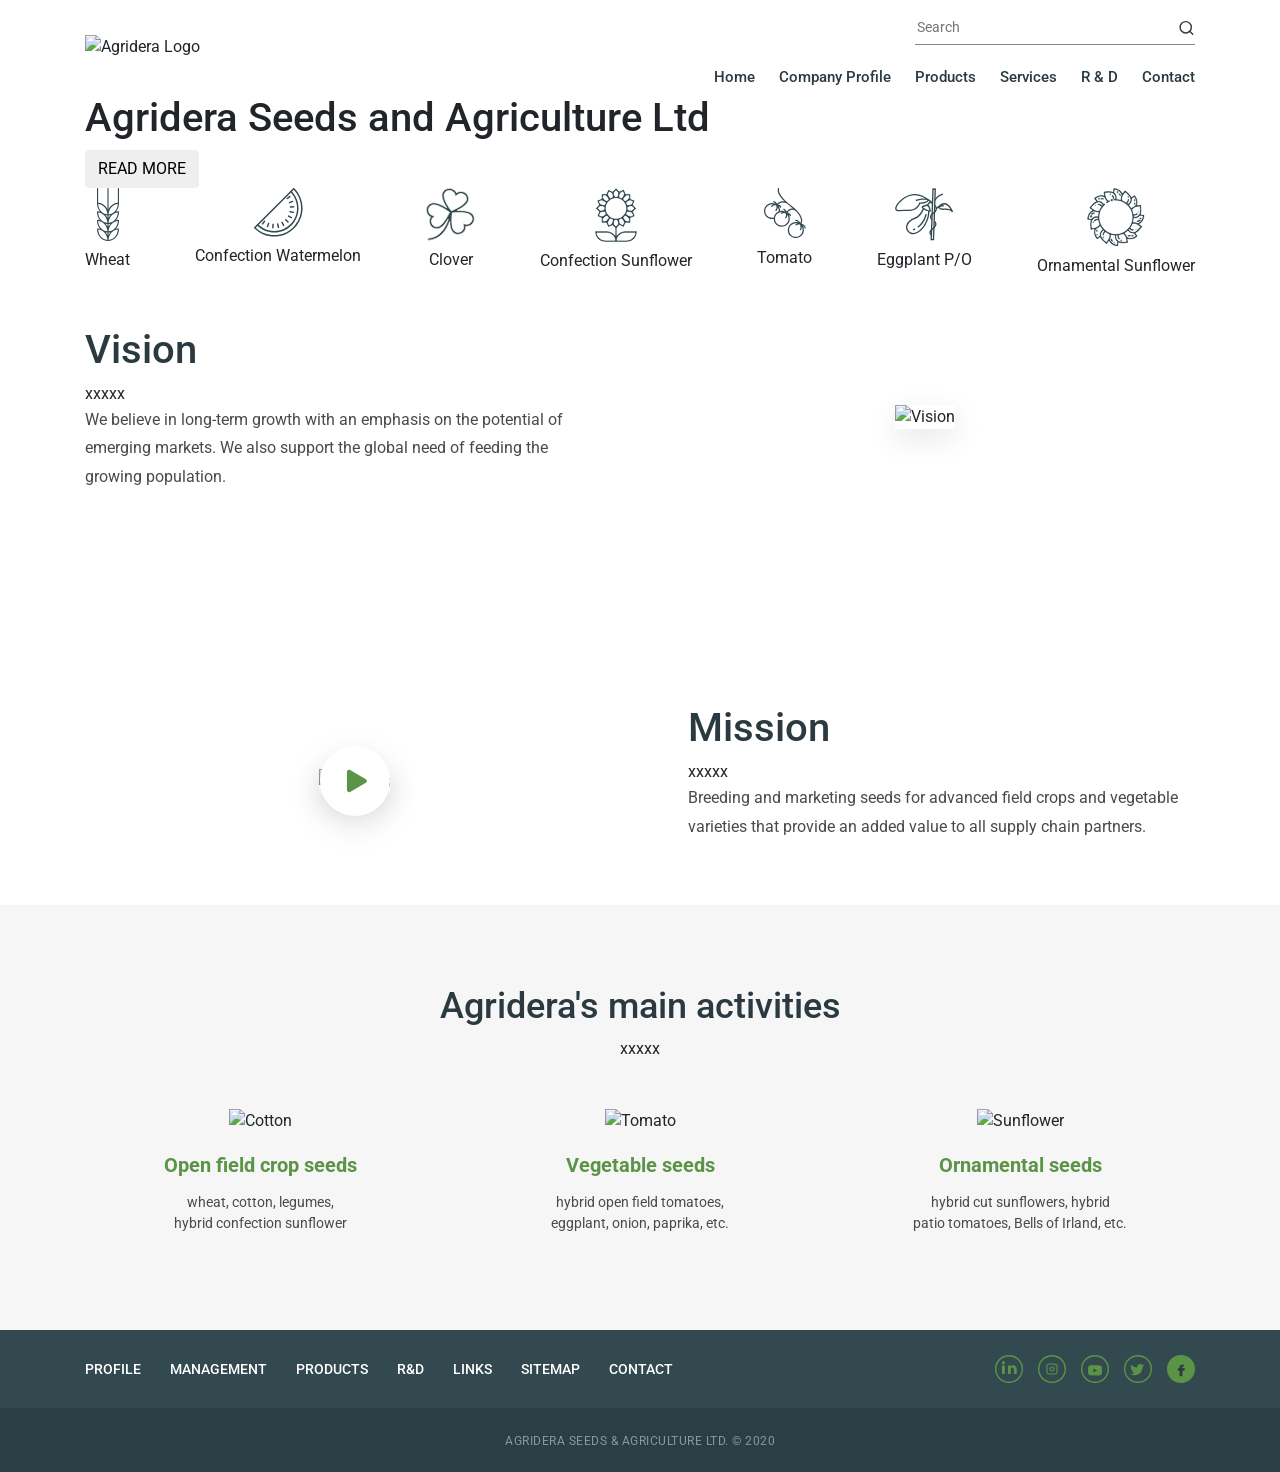
==== index.html @ aac7315b "Add files via upload" ====
<!DOCTYPE html>
<html lang="uk">
  <head>
    <meta charset="UTF-8" />
    <meta name="viewport" content="width=device-width, initial-scale=1.0" />
    <title>Agridera Seeds and Agriculture Ltd</title>

    <!-- Bootstrap 4 and Font -->
    <link
      rel="stylesheet"
      href="https://maxcdn.bootstrapcdn.com/bootstrap/4.0.0/css/bootstrap.min.css"
    />
    <link
      href="https://fonts.googleapis.com/css2?family=Roboto:wght@400;500;700&family=Roboto+Slab:wght@400;700&display=swap"
      rel="stylesheet"
    />

    <!-- CSS Files -->
    <link rel="stylesheet" href="css/style.css" />
    <link rel="stylesheet" href="css/header.css" />
    <link rel="stylesheet" href="css/middle.css" />
    <link rel="stylesheet" href="css/footer.css" />
  </head>
  <body>
    <!-- HERO SECTION -->
    <header class="hero-section">
      <div class="container top-nav">
        <div class="row align-items-center">
          <div class="col-md-3">
            <img
              src="images/logo.png"
              alt="Agridera Logo"
              class="img-fluid"
              style="max-height: 80px"
            />
          </div>
          <div class="col-md-9 d-flex flex-column align-items-end justify-content-center pt-3">
            <!-- Search -->
            <div class="search-container d-flex align-items-center mb-3" style="border-bottom: 1px solid #7a8b94; width: 280px; padding-bottom: 5px;">
                <input type="text" class="search-box" placeholder="Search" style="border: none; background: transparent; outline: none; width: 100%; font-size: 14px; color: #2b3a41;">
                <svg width="18" height="18" viewBox="0 0 24 24" fill="none" stroke="#2b3a41" stroke-width="2" stroke-linecap="round" stroke-linejoin="round" style="cursor: pointer;"><circle cx="11" cy="11" r="8"></circle><line x1="21" y1="21" x2="16.65" y2="16.65"></line></svg>
            </div>
            <!-- Nav -->
            <nav class="nav" style="margin-right: -12px;">
                <a class="nav-link" style="color: #2b3a41 !important; font-weight: 500; font-size: 15px; padding: 5px 12px;" href="#">Home</a>
                <a class="nav-link" style="color: #2b3a41 !important; font-weight: 500; font-size: 15px; padding: 5px 12px;" href="#">Company Profile</a>
                <a class="nav-link" style="color: #2b3a41 !important; font-weight: 500; font-size: 15px; padding: 5px 12px;" href="#">Products</a>
                <a class="nav-link" style="color: #2b3a41 !important; font-weight: 500; font-size: 15px; padding: 5px 12px;" href="#">Services</a>
                <a class="nav-link" style="color: #2b3a41 !important; font-weight: 500; font-size: 15px; padding: 5px 12px;" href="#">R & D</a>
                <a class="nav-link" style="color: #2b3a41 !important; font-weight: 500; font-size: 15px; padding: 5px 12px;" href="#">Contact</a>
            </nav>
        </div>
        </div>
      </div>

      <div class="container hero-content">
        <h1>Agridera Seeds and Agriculture Ltd</h1>
        <button class="btn btn-read-more">READ MORE</button>
      </div>
    </header>

    <main>
      <!-- ICONS SECTION -->
      <section class="icons-section">
        <div class="container">
          <div class="d-flex justify-content-between text-center flex-wrap">
            <div class="icon-box">
              <!-- Wheat SVG -->
              <svg
                width="22"
                height="53"
                viewBox="0 0 22 53"
                fill="none"
                xmlns="http://www.w3.org/2000/svg"
              >
                <path
                  d="M22 0.545453C22 0.244363 21.7479 0 21.436 0C21.1242 0 20.8721 0.244363 20.8721 0.545453V14.8281C16.7851 15.0556 13.2812 17.7414 11.5645 21.5601V0.545453C11.5645 0.244363 11.3119 0 11.0006 0C10.6893 0 10.4366 0.244363 10.4366 0.545453V21.5601C8.71992 17.7414 5.21548 15.055 1.12792 14.8276V0.545453C1.12792 0.244363 0.875263 0 0.563958 0C0.252653 0 0 0.244363 0 0.545453V15.3572C0 18.5656 1.15047 21.4827 3.01999 23.6454C2.22989 23.4468 1.4082 23.3383 0.563958 23.3383C0.252653 23.3383 0 23.5826 0 23.8837C0 27.0932 1.1516 30.0119 3.02281 32.1752C2.23158 31.9766 1.40933 31.8681 0.563958 31.8681C0.252653 31.8681 0 32.1119 0 32.4135C0 35.6219 1.15104 38.539 3.02112 40.7022C2.23045 40.5037 1.40877 40.3951 0.563958 40.3951C0.252653 40.3951 0 40.639 0 40.9406C0 47.5902 4.93463 53 11.0006 53C17.0659 53 22 47.5902 22 40.9406C22 40.639 21.7479 40.3951 21.436 40.3951C20.5912 40.3951 19.7695 40.5037 18.9794 40.7022C20.849 38.5395 22 35.6224 22 32.4141C22 32.1124 21.7479 31.8686 21.436 31.8686C20.5907 31.8686 19.7684 31.9772 18.9778 32.1757C20.8484 30.0124 22 27.0943 22 23.8843C22 23.5832 21.7479 23.3388 21.436 23.3388C20.5918 23.3388 19.7707 23.4474 18.9806 23.6459C20.8495 21.4832 22 18.5661 22 15.3578V0.545453ZM20.8456 15.9359C20.5828 21.4963 16.5854 25.963 11.591 26.2941C11.8538 20.7337 15.8512 16.2665 20.8456 15.9359ZM10.4366 30.0866C9.94371 28.9903 9.30305 27.9888 8.54396 27.1112C9.15755 27.265 9.78918 27.3664 10.4366 27.4025V30.0866ZM10.4101 34.8212C5.41512 34.4906 1.41723 30.0233 1.15442 24.463C6.1494 24.7936 10.1473 29.2603 10.4101 34.8212ZM10.4366 38.6153C9.94314 37.5179 9.30192 36.5159 8.54227 35.6377C9.15642 35.7921 9.78862 35.8935 10.4366 35.9295V38.6153ZM10.4101 43.3493C5.41512 43.0188 1.41723 38.552 1.15442 32.9922C6.1494 33.3228 10.1473 37.789 10.4101 43.3493ZM10.4366 47.1424C9.94371 46.0455 9.30249 45.044 8.5434 44.1658C9.15699 44.3202 9.78918 44.4217 10.4366 44.4577V47.1424ZM11.5645 44.4577C12.2119 44.4217 12.8441 44.3202 13.4572 44.1664C12.6981 45.044 12.0574 46.0455 11.5645 47.1418V44.4577ZM11.5645 38.6148V35.9295C12.2125 35.8935 12.8453 35.7921 13.4583 35.6377C12.6992 36.5159 12.0574 37.5179 11.5645 38.6148ZM20.8456 32.9917C20.5828 38.5515 16.5854 43.0182 11.591 43.3488C11.8538 37.789 15.8512 33.3228 20.8456 32.9917ZM11.5645 30.0861V27.4025C12.2114 27.3664 12.8436 27.265 13.456 27.1112C12.6981 27.9888 12.0569 28.9903 11.5645 30.0861ZM20.8456 24.463C20.5828 30.0233 16.5854 34.4906 11.591 34.8212C11.8538 29.2603 15.8512 24.7936 20.8456 24.463ZM10.4101 26.2941C5.41512 25.9635 1.41723 21.4963 1.15442 15.9359C6.1494 16.2665 10.1473 20.7337 10.4101 26.2941ZM1.15442 41.5188C6.1494 41.8493 10.1473 46.316 10.4101 51.8758C5.41512 51.5453 1.41723 47.0791 1.15442 41.5188ZM11.591 51.8758C11.8538 46.316 15.8512 41.8493 20.8456 41.5188C20.5828 47.0791 16.5854 51.5453 11.591 51.8758Z"
                  fill="#324950"
                />
              </svg>
              <br /><span class="icon-text">Wheat</span>
            </div>
            <div class="icon-box">
              <!-- Watermelon SVG -->
              <svg
                width="49"
                height="49"
                viewBox="0 0 49 49"
                fill="none"
                xmlns="http://www.w3.org/2000/svg"
              >
                <path
                  d="M20.2534 48.5699C16.5312 48.5806 12.8438 47.853 9.40465 46.4291C5.96551 45.0052 2.84295 42.9132 0.217727 40.2744C0.148737 40.206 0.0939776 40.1246 0.0566086 40.0349C0.0192395 39.9452 0 39.849 0 39.7518C0 39.6546 0.0192395 39.5584 0.0566086 39.4687C0.0939776 39.379 0.148737 39.2976 0.217727 39.2292L39.2292 0.217727C39.2976 0.148737 39.3791 0.0939776 39.4687 0.0566086C39.5584 0.0192395 39.6546 0 39.7518 0C39.849 0 39.9452 0.0192395 40.0349 0.0566086C40.1246 0.0939776 40.206 0.148737 40.2744 0.217727C45.5855 5.53297 48.5689 12.7395 48.5689 20.2534C48.5689 27.7674 45.5855 34.9739 40.2744 40.2891C37.6492 42.9229 34.5284 45.0106 31.0921 46.4319C27.6558 47.8532 23.9721 48.5798 20.2534 48.5699ZM1.78555 39.7371C6.8665 44.5468 13.6237 47.1841 20.6194 47.0879C27.6151 46.9917 34.2972 44.1695 39.2439 39.2219C44.1884 34.2745 47.0078 27.5934 47.1027 20.5995C47.1975 13.6055 44.5603 6.85047 39.7518 1.77083L1.78555 39.7371Z"
                  fill="#324950"
                />
                <path
                  d="M20.2535 44.4994C17.0653 44.5106 13.9065 43.8891 10.9601 42.6712C8.0137 41.4532 5.33817 39.6628 3.08842 37.4038C2.94982 37.2651 2.87195 37.0772 2.87195 36.8811C2.87195 36.6851 2.94982 36.4971 3.08842 36.3585C3.22702 36.2199 3.41501 36.1421 3.61103 36.1421C3.80704 36.1421 3.99503 36.2199 4.13363 36.3585C8.41162 40.6286 14.2091 43.0269 20.2535 43.0269C26.2979 43.0269 32.0953 40.6286 36.3733 36.3585C40.6434 32.0805 43.0416 26.2831 43.0416 20.2387C43.0416 14.1943 40.6434 8.39685 36.3733 4.11886C36.2347 3.98026 36.1568 3.79227 36.1568 3.59626C36.1568 3.40024 36.2347 3.21225 36.3733 3.07365C36.5119 2.93504 36.6999 2.85718 36.8959 2.85718C37.0919 2.85718 37.2799 2.93504 37.4185 3.07365C41.9673 7.62807 44.5223 13.8018 44.5223 20.2387C44.5223 26.6756 41.9673 32.8493 37.4185 37.4038C35.1688 39.6628 32.4932 41.4532 29.5468 42.6712C26.6004 43.8891 23.4417 44.5106 20.2535 44.4994Z"
                  fill="#324950"
                />
                <path
                  d="M34.0253 34.7466C33.9284 34.7471 33.8324 34.7286 33.7427 34.6919C33.653 34.6553 33.5714 34.6013 33.5027 34.5331L31.2135 32.2366C31.0929 32.0958 31.0299 31.9146 31.037 31.7294C31.0442 31.5441 31.121 31.3684 31.2521 31.2373C31.3832 31.1062 31.5589 31.0294 31.7442 31.0223C31.9294 31.0151 32.1105 31.0781 32.2513 31.1987L34.5479 33.4879C34.6169 33.5563 34.6716 33.6377 34.709 33.7274C34.7464 33.8171 34.7656 33.9133 34.7656 34.0105C34.7656 34.1077 34.7464 34.2039 34.709 34.2936C34.6716 34.3833 34.6169 34.4647 34.5479 34.5331C34.4791 34.6013 34.3975 34.6553 34.3078 34.6919C34.2182 34.7286 34.1221 34.7471 34.0253 34.7466Z"
                  fill="#324950"
                />
                <path
                  d="M37.3449 30.3081C37.2241 30.3075 37.1053 30.2772 36.999 30.2198L34.1504 28.6961C33.9786 28.5985 33.8526 28.4366 33.8002 28.2462C33.7477 28.0557 33.7731 27.8521 33.8707 27.6803C33.9683 27.5085 34.1302 27.3826 34.3207 27.3301C34.5111 27.2777 34.7147 27.303 34.8865 27.4006L37.735 28.9537C37.8795 29.0317 37.9938 29.1557 38.0596 29.3061C38.1255 29.4564 38.1392 29.6245 38.0986 29.7836C38.058 29.9426 37.9654 30.0835 37.8355 30.1839C37.7056 30.2843 37.5459 30.3384 37.3817 30.3375L37.3449 30.3081Z"
                  fill="#324950"
                />
                <path
                  d="M39.2882 25.1115C39.2369 25.1187 39.1848 25.1187 39.1336 25.1115L35.9611 24.4196C35.7659 24.3786 35.595 24.2617 35.4859 24.0947C35.3769 23.9276 35.3386 23.7241 35.3796 23.5289C35.4206 23.3337 35.5375 23.1628 35.7045 23.0537C35.8716 22.9447 36.0751 22.9064 36.2703 22.9474L39.4427 23.6393C39.6379 23.6598 39.817 23.757 39.9406 23.9096C40.0641 24.0621 40.122 24.2575 40.1015 24.4527C40.081 24.6479 39.9838 24.827 39.8313 24.9505C39.6787 25.0741 39.4834 25.132 39.2882 25.1115Z"
                  fill="#324950"
                />
                <path
                  d="M36.4395 19.8192C36.2443 19.826 36.0544 19.755 35.9115 19.6218C35.7686 19.4886 35.6845 19.3041 35.6777 19.1089C35.6709 18.9136 35.7419 18.7237 35.8751 18.5808C36.0083 18.438 36.1928 18.3539 36.388 18.347L39.6267 18.1115C39.7234 18.1045 39.8205 18.1166 39.9125 18.1473C40.0045 18.1779 40.0896 18.2265 40.1627 18.2901C40.2359 18.3537 40.2958 18.4311 40.339 18.518C40.3822 18.6048 40.4077 18.6993 40.4143 18.796C40.4287 18.9878 40.3674 19.1776 40.2436 19.3248C40.1198 19.472 39.9433 19.5649 39.7518 19.5836L36.5131 19.8118L36.4395 19.8192Z"
                  fill="#324950"
                />
                <path
                  d="M35.4606 15.2997C35.3102 15.3002 35.1632 15.2546 35.0395 15.1691C34.9158 15.0835 34.8213 14.9622 34.7687 14.8213C34.702 14.6387 34.7102 14.4372 34.7916 14.2607C34.873 14.0842 35.0208 13.947 35.2029 13.8791L38.2797 12.7382C38.4632 12.6699 38.6663 12.6773 38.8444 12.7587C39.0225 12.8401 39.1609 12.989 39.2292 13.1725C39.2975 13.356 39.2902 13.5591 39.2087 13.7372C39.1273 13.9153 38.9784 14.0537 38.7949 14.122L35.755 15.2556C35.6609 15.2902 35.5607 15.3052 35.4606 15.2997Z"
                  fill="#324950"
                />
                <path
                  d="M33.245 11.244C33.1307 11.244 33.018 11.2174 32.9158 11.1663C32.8136 11.1152 32.7247 11.041 32.6561 10.9496C32.539 10.7934 32.4887 10.5971 32.5163 10.4038C32.5439 10.2106 32.6472 10.0362 32.8033 9.91907L35.4017 7.97586C35.5578 7.85873 35.7541 7.80844 35.9474 7.83604C36.1406 7.86365 36.315 7.9669 36.4321 8.12307C36.5493 8.27925 36.5996 8.47555 36.572 8.66881C36.5444 8.86206 36.4411 9.03644 36.2849 9.15357L33.6866 11.0968C33.5592 11.1923 33.4042 11.244 33.245 11.244Z"
                  fill="#324950"
                />
                <path
                  d="M29.5867 38.0736C29.4536 38.0732 29.323 38.0368 29.2089 37.9681C29.0949 37.8994 29.0016 37.801 28.939 37.6835L27.3859 34.8349C27.2883 34.6631 27.2629 34.4596 27.3154 34.2691C27.3678 34.0786 27.4938 33.9167 27.6656 33.8191C27.8374 33.7215 28.0409 33.6961 28.2314 33.7486C28.4219 33.8011 28.5838 33.927 28.6814 34.0988L30.2345 36.9474C30.3263 37.1184 30.3469 37.3187 30.2918 37.5048C30.2366 37.6909 30.1102 37.8477 29.94 37.9411C29.8368 38.0171 29.7145 38.063 29.5867 38.0736Z"
                  fill="#324950"
                />
                <path
                  d="M24.3902 40.0094C24.219 40.0132 24.0519 39.9573 23.9175 39.8511C23.7832 39.745 23.69 39.5953 23.6541 39.4279L22.9622 36.2555C22.9212 36.0603 22.9595 35.8568 23.0685 35.6897C23.1776 35.5227 23.3485 35.4059 23.5437 35.3649C23.7389 35.3239 23.9424 35.3621 24.1095 35.4711C24.2765 35.5802 24.3934 35.7511 24.4344 35.9463L25.1263 39.1188C25.1657 39.308 25.1292 39.5052 25.0245 39.6677C24.9199 39.8302 24.7555 39.945 24.5668 39.9874C24.5094 40.0033 24.4498 40.0107 24.3902 40.0094Z"
                  fill="#324950"
                />
                <path
                  d="M18.8623 40.3996H18.8107C18.714 40.393 18.6195 40.3674 18.5327 40.3243C18.4458 40.2811 18.3684 40.2212 18.3048 40.148C18.2412 40.0748 18.1926 39.9898 18.162 39.8978C18.1314 39.8058 18.1192 39.7087 18.1262 39.612L18.3617 36.3733C18.369 36.2766 18.3952 36.1823 18.4389 36.0958C18.4826 36.0093 18.5429 35.9322 18.6164 35.869C18.6898 35.8058 18.775 35.7576 18.8671 35.7273C18.9592 35.697 19.0563 35.6852 19.153 35.6924C19.2497 35.6997 19.344 35.7259 19.4305 35.7696C19.517 35.8133 19.5941 35.8736 19.6573 35.947C19.7205 36.0205 19.7687 36.1057 19.799 36.1978C19.8293 36.2899 19.8411 36.387 19.8339 36.4837L19.5983 39.7371C19.58 39.9193 19.4945 40.0881 19.3583 40.2106C19.2222 40.3331 19.0454 40.4005 18.8623 40.3996Z"
                  fill="#324950"
                />
                <path
                  d="M13.4448 39.2218C13.3571 39.2209 13.2702 39.206 13.1872 39.1777C13.012 39.1097 12.8694 38.9774 12.7886 38.8077C12.7079 38.6379 12.6951 38.4438 12.7529 38.265L13.8938 35.225C13.9617 35.0429 14.0989 34.895 14.2754 34.8137C14.4519 34.7323 14.6534 34.7241 14.836 34.7907C14.927 34.8243 15.0105 34.8756 15.0817 34.9415C15.1529 35.0075 15.2103 35.0869 15.2506 35.1752C15.291 35.2634 15.3135 35.3588 15.3169 35.4557C15.3202 35.5527 15.3044 35.6494 15.2703 35.7403L14.1367 38.7434C14.0841 38.8843 13.9896 39.0057 13.8659 39.0912C13.7422 39.1767 13.5952 39.2223 13.4448 39.2218Z"
                  fill="#324950"
                />
                <path
                  d="M8.57945 36.5647C8.42019 36.5647 8.26522 36.513 8.13781 36.4175C7.98164 36.3003 7.87839 36.1259 7.85078 35.9327C7.82318 35.7394 7.87347 35.5431 7.9906 35.387L9.93381 32.7886C10.0509 32.6325 10.2253 32.5292 10.4186 32.5016C10.6118 32.474 10.8081 32.5243 10.9643 32.6414C11.1205 32.7586 11.2237 32.9329 11.2513 33.1262C11.2789 33.3194 11.2286 33.5157 11.1115 33.6719L9.16831 36.2702C9.09974 36.3617 9.01084 36.4359 8.90863 36.487C8.80642 36.5381 8.69372 36.5647 8.57945 36.5647Z"
                  fill="#324950"
                />
              </svg>
              <br /><span class="icon-text">Confection Watermelon</span>
            </div>
            <div class="icon-box">
              <!-- Clover SVG -->
              <svg
                width="49"
                height="53"
                viewBox="0 0 49 53"
                fill="none"
                xmlns="http://www.w3.org/2000/svg"
              >
                <path
                  d="M0.603153 24.0151C0.874972 25.0729 1.37902 26.0612 2.08078 26.9122C2.78254 27.7631 3.66542 28.4568 4.66895 28.9455C4.06964 29.7979 3.65371 30.759 3.44608 31.7712C3.23846 32.7834 3.2434 33.8259 3.46063 34.8362C3.67785 35.8465 4.10288 36.8038 4.71025 37.6507C5.31761 38.4977 6.09481 39.2168 6.99526 39.7651C7.83435 40.2783 8.77245 40.6198 9.75216 40.7687C10.7319 40.9177 11.7326 40.8709 12.693 40.6313C16.3146 39.7321 19.7828 35.1849 22.2395 31.121C19.9654 38.4812 14.4217 49.7837 1.7589 50.2715L1.84374 52.35C14.7881 51.8515 20.9188 41.2878 23.6932 33.4668C23.806 37.6508 24.5176 42.0883 26.7498 44.3062C27.4358 44.9881 28.2564 45.5287 29.1625 45.8956C30.0685 46.2626 31.0414 46.4484 32.0231 46.442L32.0812 46.4417C33.1439 46.4277 34.1927 46.2055 35.1649 45.7885C36.1371 45.3714 37.0125 44.7681 37.7388 44.0146C38.4651 43.2611 39.0273 42.3729 39.3916 41.4034C39.756 40.4338 39.915 39.4029 39.8592 38.3722C40.919 38.45 41.984 38.3192 42.9905 37.9877C43.997 37.6562 44.9242 37.1307 45.7166 36.4429C46.509 35.755 47.1502 34.9189 47.6018 33.9846C48.0534 33.0504 48.3062 32.0372 48.3449 31.0058C48.382 30.0436 48.2171 29.0841 47.8601 28.1859C47.5031 27.2876 46.9616 26.4693 46.2684 25.7808C43.2915 22.8234 36.1911 22.3992 31.0518 22.5242C35.5735 20.2277 41.3162 16.6333 42.4362 12.7532C42.9454 10.8606 42.6611 8.84919 41.6456 7.15984C40.6301 5.47049 38.9663 4.24106 37.0189 3.74107C35.9396 3.44117 34.8064 3.37116 33.6967 3.53584C32.587 3.70053 31.527 4.09602 30.5893 4.69526C30.1287 3.76506 29.4796 2.93473 28.6807 2.25402C27.8818 1.57331 26.9496 1.05624 25.9399 0.733795C24.9303 0.411349 23.864 0.290168 22.805 0.377513C21.746 0.464858 20.7161 0.758931 19.7769 1.24211C18.9003 1.69195 18.1272 2.31036 17.5046 3.05968C16.8821 3.80899 16.4231 4.67353 16.1556 5.60064C15.015 9.55281 18.1306 15.672 20.7988 19.9282C16.4722 17.2127 10.0969 13.9201 5.93161 14.9533C4.97104 15.1918 4.0705 15.6176 3.28481 16.2049C2.49912 16.7921 1.84473 17.5285 1.36147 18.3692C0.362462 20.0839 0.0905641 22.109 0.603445 24.0151L0.603153 24.0151ZM44.7367 27.2349C45.2275 27.7239 45.6108 28.3048 45.863 28.9422C46.1152 29.5796 46.2313 30.2602 46.2039 30.9425C46.1553 32.3736 45.5348 33.7301 44.4738 34.7244C43.7539 35.4234 42.8509 35.9182 41.8625 36.1553C40.8742 36.3924 39.8379 36.3627 38.8655 36.0696L36.9396 35.4709L37.5116 37.3545C37.791 38.3053 37.7977 39.3121 37.531 40.2663C37.2642 41.2205 36.7341 42.0858 35.9979 42.7688C34.9502 43.776 33.5395 44.3473 32.0652 44.3615C31.3617 44.3751 30.6628 44.2481 30.0119 43.9884C29.361 43.7288 28.7721 43.342 28.2816 42.852C25.101 39.692 25.6917 29.4791 26.2916 24.8912C31.0291 24.4141 41.5568 24.0747 44.7367 27.2349ZM18.2184 6.16213C18.409 5.50484 18.7354 4.89211 19.1777 4.36126C19.6201 3.83041 20.169 3.39255 20.7912 3.07435C21.6088 2.64758 22.5228 2.4248 23.451 2.42602C23.9844 2.42651 24.5152 2.49799 25.0286 2.63847C26.012 2.89433 26.9048 3.40622 27.6104 4.11887C28.3161 4.83152 28.8078 5.71783 29.0325 6.6821L29.4617 8.60122L30.8554 7.17839C31.5636 6.46802 32.4581 5.95899 33.4424 5.70625C34.4268 5.45351 35.4635 5.46666 36.4407 5.74427C37.8413 6.09488 39.0418 6.97037 39.7789 8.1789C40.5161 9.38743 40.7299 10.8305 40.3734 12.1918C39.1453 16.4467 29.7423 21.0566 25.3509 22.8463C22.5565 19.1008 16.9904 10.4171 18.2185 6.16214L18.2184 6.16213ZM3.2244 19.3959C3.56628 18.7992 4.02963 18.2763 4.58626 17.859C5.14288 17.4417 5.78113 17.1388 6.46215 16.9687C6.8699 16.8719 7.28851 16.8249 7.70825 16.829C12.3679 16.829 20.0137 21.7208 23.4748 24.2756C21.532 28.4981 16.5711 37.5213 12.1625 38.616C11.481 38.7843 10.7713 38.8161 10.0767 38.7095C9.38215 38.603 8.71716 38.3602 8.12227 37.9961C6.87033 37.2398 5.97089 36.0398 5.61463 34.6505C5.35126 33.6954 5.36153 32.6886 5.64433 31.7388C5.92712 30.789 6.4717 29.9322 7.21927 29.261L8.71615 27.9406L6.75007 27.4798C5.76253 27.2395 4.86134 26.7417 4.14383 26.0403C3.42631 25.3389 2.91972 24.4605 2.67876 23.5H2.67845C2.30416 22.115 2.49998 20.643 3.2244 19.3959Z"
                  fill="#324950"
                  stroke="#FFFAFA"
                  stroke-width="0.7"
                />
              </svg>
              <br /><span class="icon-text">Clover</span>
            </div>
            <div class="icon-box">
              <!-- Confection Sunflower SVG -->
              <svg
                width="42"
                height="54"
                viewBox="0 0 42 54"
                fill="none"
                xmlns="http://www.w3.org/2000/svg"
              >
                <mask id="path-1-inside-1_1_570" fill="white">
                  <path
                    d="M30.1304 43.0935C28.5166 43.0951 26.9269 43.4842 25.4964 44.2279C24.0658 44.9715 22.8366 46.0478 21.913 47.3652V39.8342L24.3947 37.3676L28.8312 39.1962L30.628 34.88L30.6655 34.9172H35.6087V30.0875L40.0872 28.2415L38.1954 23.6971L38.146 23.6771L41.465 20.3716L38.0739 16.9914L39.9119 12.5761L35.5758 10.7875L35.6087 10.7502V5.82954H30.7614L28.906 1.37149L24.3408 3.25469L24.3207 3.30377L21 0L17.6053 3.37557L13.1688 1.55054L11.372 5.8668L11.3345 5.82954H6.3913V10.6557L1.91283 12.5016L3.80465 17.046L3.85396 17.066L0.535044 20.3716L3.92609 23.7517L2.08813 28.1679L6.42417 29.9566L6.3913 29.9929V34.9136H11.2387L13.094 39.3716L17.6592 37.4884L17.6793 37.4394L20.087 39.8342V47.3652C19.1634 46.0478 17.9342 44.9715 16.5036 44.2279C15.0731 43.4842 13.4834 43.0951 11.8696 43.0935H0V44.0024C0.00290014 46.653 1.06198 49.1943 2.94487 51.0686C4.82776 52.9429 7.38067 53.9971 10.0435 54H31.9565C34.6193 53.9971 37.1722 52.9429 39.0551 51.0686C40.938 49.1943 41.9971 46.653 42 44.0024V43.0935H30.1304ZM10.0435 52.1822C8.02281 52.1798 6.07367 51.4374 4.5675 50.0965C3.06132 48.7556 2.10341 46.9099 1.8763 44.9112H11.8696C13.8902 44.9137 15.8394 45.6561 17.3455 46.997C18.8517 48.3379 19.8096 50.1835 20.0367 52.1822H10.0435ZM22.397 30.2601C22.166 30.2929 21.9578 30.3129 21.7533 30.331C21.5487 30.3492 21.3159 30.3619 21.094 30.3647C21.0575 30.3647 21.0192 30.3647 20.9827 30.3647C20.7033 30.3647 20.4275 30.3456 20.1536 30.3229C19.9327 30.301 19.7053 30.2729 19.456 30.232L18.9593 30.1547L18.4882 30.0338C17.5607 29.7955 16.6726 29.4251 15.8513 28.9341C15.7007 28.8432 15.5464 28.7596 15.4012 28.6614L15.2944 28.5833C15.2095 28.5251 15.13 28.4606 15.0479 28.4015C13.9816 27.6149 13.0818 26.6265 12.4 25.4931C11.7111 24.352 11.2593 23.0848 11.0716 21.7667V21.7585C11.0396 21.5304 11.0186 21.3259 11.0013 21.1223C10.9757 20.8796 10.9565 20.6279 10.9565 20.3716C10.9565 20.1153 10.9757 19.8399 10.9967 19.5772C11.0186 19.3427 11.0469 19.0991 11.088 18.8328L11.1638 18.3457C11.1976 18.1812 11.2469 18.0221 11.2889 17.8612C11.5291 16.9398 11.9015 16.0576 12.3946 15.2419C12.4859 15.091 12.5717 14.9365 12.6685 14.7874L12.7013 14.7429C12.7735 14.6384 12.8547 14.5402 12.9305 14.4384C13.7186 13.3777 14.7089 12.4821 15.845 11.8027C16.6672 11.3099 17.557 10.9386 18.4864 10.7002L18.9785 10.5739C19.1611 10.5366 19.3437 10.5166 19.5263 10.4903L19.5967 10.4803C19.8231 10.4484 20.0267 10.4275 20.2276 10.4094C20.4713 10.3912 20.7151 10.373 20.9635 10.3721H20.9982C21.284 10.3721 21.5661 10.3912 21.8455 10.4148C22.0646 10.4366 22.2901 10.4648 22.5357 10.5057L23.0324 10.583L23.5036 10.7038C24.433 10.9422 25.3227 11.3136 26.145 11.8063C26.2938 11.8972 26.4472 11.9799 26.5906 12.079L26.6974 12.1571C26.7823 12.2153 26.8617 12.2798 26.9439 12.3389C28.0102 13.1255 28.91 14.1139 29.5917 15.2473C30.2807 16.3884 30.7324 17.6556 30.9202 18.9737V18.9819C30.9522 19.21 30.9732 19.4145 30.9905 19.6181C31.0097 19.8699 31.0289 20.1216 31.0289 20.3779C31.0289 20.6342 31.0097 20.9096 30.9887 21.1723C30.9668 21.4068 30.9385 21.6504 30.8974 21.9167L30.8216 22.4038C30.7878 22.5683 30.7385 22.7274 30.6965 22.8882C30.4563 23.8097 30.0839 24.6919 29.5908 25.5076C29.4995 25.6585 29.4137 25.813 29.3169 25.9621L29.284 26.0066C29.2119 26.1111 29.1307 26.2093 29.0549 26.3111C28.2647 27.3725 27.2718 28.2682 26.1331 28.9468C25.3119 29.4378 24.4238 29.8082 23.4963 30.0466L23.0041 30.1729C22.8215 30.2102 22.6389 30.2301 22.4563 30.2565L22.397 30.2601ZM28.8312 34.441L27.8478 36.8177L25.462 35.8343L24.6522 33.8984V31.6089C25.3049 31.3985 25.9379 31.1318 26.544 30.8118L27.8697 32.1315L28.8312 34.441ZM33.7826 33.0958H31.4215L29.4174 31.1018L28.6869 29.3549C28.7015 29.3422 28.7152 29.3276 28.7298 29.3149C29.2355 28.8846 29.7043 28.4131 30.1313 27.9052L31.4845 28.4633L33.7826 30.7455V33.0958ZM35.5174 28.157L32.5208 26.9218L31.4845 25.8903C31.8072 25.287 32.0763 24.6569 32.2889 24.0071H34.1798L36.7957 25.0868L37.6996 27.2581L35.5174 28.157ZM37.0568 22.1893H34.5432L32.8139 21.4768C32.8477 21.1132 32.8705 20.7451 32.8705 20.3716C32.8705 20.0707 32.8559 19.7626 32.8257 19.4309L34.9522 18.5538H37.0568L38.8829 20.3716L37.0568 22.1893ZM35.1394 12.5752L37.5215 13.555L36.5336 15.929L34.5888 16.7361H32.2889C32.0772 16.0863 31.809 15.4562 31.4872 14.8529L32.813 13.5332L35.1394 12.5752ZM33.7826 7.64729V9.99764L31.7785 11.9917L30.0245 12.7188C30.0053 12.697 29.9843 12.677 29.9652 12.6552C29.5378 12.1598 29.0703 11.7001 28.5673 11.281L29.1279 9.93402L31.4215 7.64729H33.7826ZM27.9181 3.74639L28.8211 5.92042L27.5803 8.90336L26.544 9.93493C25.938 9.61375 25.305 9.34583 24.6522 9.13421V7.25193L25.736 4.64799L27.9181 3.74639ZM19.1739 4.38806L21 2.5703L22.8261 4.38806V6.89019L22.1093 8.61252C21.7441 8.57889 21.3789 8.55616 21 8.55616C20.696 8.55616 20.3864 8.57071 20.055 8.6007L19.1739 6.48302V4.38806ZM13.1679 6.2967L14.1522 3.92544L16.538 4.90884L17.3478 6.84475V9.13421C16.6951 9.34495 16.0621 9.61196 15.456 9.9322L14.1303 8.61252L13.1679 6.2967ZM8.21739 7.64729H10.5785L12.5827 9.64136L13.3131 11.3882C13.2985 11.4009 13.2848 11.4155 13.2702 11.4282C12.7645 11.8585 12.2957 12.3301 11.8687 12.8379L10.511 12.2826L8.21739 9.99764V7.64729ZM6.48261 12.5861L9.47922 13.8213L10.5155 14.8529C10.1928 15.4561 9.92368 16.0862 9.71113 16.7361H7.82022L5.20435 15.6563L4.30044 13.485L6.48261 12.5861ZM4.94322 18.5538H7.45683L9.18613 19.2664C9.15235 19.6299 9.12952 19.998 9.12952 20.3716C9.12952 20.6724 9.14413 20.9805 9.17426 21.3122L7.04778 22.1893H4.94322L3.11713 20.3716L4.94322 18.5538ZM6.86061 28.1679L4.47848 27.1881L5.46639 24.8132L7.41117 24.0071H9.71113C9.9228 24.6568 10.191 25.2869 10.5128 25.8903L9.18704 27.2099L6.86061 28.1679ZM8.21739 33.0958V30.7455L10.2215 28.7514L11.9755 28.0243C11.9947 28.0461 12.0157 28.0661 12.0348 28.0879C12.4622 28.5834 12.9297 29.043 13.4327 29.4621L12.8739 30.8127L10.5785 33.0958H8.21739ZM14.0819 36.9967L13.1789 34.8227L14.4197 31.8398L15.456 30.8082C16.062 31.1294 16.695 31.3973 17.3478 31.6089V33.4912L16.2631 36.0951L14.0819 36.9967ZM19.1739 33.8529L19.8907 32.1306C20.0386 32.1442 20.1892 32.1452 20.338 32.1533C20.549 32.167 20.7644 32.1842 20.9699 32.1851L21 32.187C21.147 32.187 21.2903 32.1706 21.4364 32.1651C21.6053 32.1579 21.767 32.1588 21.945 32.1424L22.8261 34.2601V36.3505L21 38.1683L19.1739 36.3505V33.8529ZM31.9565 52.1822H21.9633C22.1904 50.1835 23.1483 48.3379 24.6545 46.997C26.1606 45.6561 28.1098 44.9137 30.1304 44.9112H40.1237C39.8966 46.9099 38.9387 48.7556 37.4325 50.0965C35.9263 51.4374 33.9772 52.1798 31.9565 52.1822Z"
                  />
                </mask>
                <path
                  d="M30.1304 43.0935C28.5166 43.0951 26.9269 43.4842 25.4964 44.2279C24.0658 44.9715 22.8366 46.0478 21.913 47.3652V39.8342L24.3947 37.3676L28.8312 39.1962L30.628 34.88L30.6655 34.9172H35.6087V30.0875L40.0872 28.2415L38.1954 23.6971L38.146 23.6771L41.465 20.3716L38.0739 16.9914L39.9119 12.5761L35.5758 10.7875L35.6087 10.7502V5.82954H30.7614L28.906 1.37149L24.3408 3.25469L24.3207 3.30377L21 0L17.6053 3.37557L13.1688 1.55054L11.372 5.8668L11.3345 5.82954H6.3913V10.6557L1.91283 12.5016L3.80465 17.046L3.85396 17.066L0.535044 20.3716L3.92609 23.7517L2.08813 28.1679L6.42417 29.9566L6.3913 29.9929V34.9136H11.2387L13.094 39.3716L17.6592 37.4884L17.6793 37.4394L20.087 39.8342V47.3652C19.1634 46.0478 17.9342 44.9715 16.5036 44.2279C15.0731 43.4842 13.4834 43.0951 11.8696 43.0935H0V44.0024C0.00290014 46.653 1.06198 49.1943 2.94487 51.0686C4.82776 52.9429 7.38067 53.9971 10.0435 54H31.9565C34.6193 53.9971 37.1722 52.9429 39.0551 51.0686C40.938 49.1943 41.9971 46.653 42 44.0024V43.0935H30.1304ZM10.0435 52.1822C8.02281 52.1798 6.07367 51.4374 4.5675 50.0965C3.06132 48.7556 2.10341 46.9099 1.8763 44.9112H11.8696C13.8902 44.9137 15.8394 45.6561 17.3455 46.997C18.8517 48.3379 19.8096 50.1835 20.0367 52.1822H10.0435ZM22.397 30.2601C22.166 30.2929 21.9578 30.3129 21.7533 30.331C21.5487 30.3492 21.3159 30.3619 21.094 30.3647C21.0575 30.3647 21.0192 30.3647 20.9827 30.3647C20.7033 30.3647 20.4275 30.3456 20.1536 30.3229C19.9327 30.301 19.7053 30.2729 19.456 30.232L18.9593 30.1547L18.4882 30.0338C17.5607 29.7955 16.6726 29.4251 15.8513 28.9341C15.7007 28.8432 15.5464 28.7596 15.4012 28.6614L15.2944 28.5833C15.2095 28.5251 15.13 28.4606 15.0479 28.4015C13.9816 27.6149 13.0818 26.6265 12.4 25.4931C11.7111 24.352 11.2593 23.0848 11.0716 21.7667V21.7585C11.0396 21.5304 11.0186 21.3259 11.0013 21.1223C10.9757 20.8796 10.9565 20.6279 10.9565 20.3716C10.9565 20.1153 10.9757 19.8399 10.9967 19.5772C11.0186 19.3427 11.0469 19.0991 11.088 18.8328L11.1638 18.3457C11.1976 18.1812 11.2469 18.0221 11.2889 17.8612C11.5291 16.9398 11.9015 16.0576 12.3946 15.2419C12.4859 15.091 12.5717 14.9365 12.6685 14.7874L12.7013 14.7429C12.7735 14.6384 12.8547 14.5402 12.9305 14.4384C13.7186 13.3777 14.7089 12.4821 15.845 11.8027C16.6672 11.3099 17.557 10.9386 18.4864 10.7002L18.9785 10.5739C19.1611 10.5366 19.3437 10.5166 19.5263 10.4903L19.5967 10.4803C19.8231 10.4484 20.0267 10.4275 20.2276 10.4094C20.4713 10.3912 20.7151 10.373 20.9635 10.3721H20.9982C21.284 10.3721 21.5661 10.3912 21.8455 10.4148C22.0646 10.4366 22.2901 10.4648 22.5357 10.5057L23.0324 10.583L23.5036 10.7038C24.433 10.9422 25.3227 11.3136 26.145 11.8063C26.2938 11.8972 26.4472 11.9799 26.5906 12.079L26.6974 12.1571C26.7823 12.2153 26.8617 12.2798 26.9439 12.3389C28.0102 13.1255 28.91 14.1139 29.5917 15.2473C30.2807 16.3884 30.7324 17.6556 30.9202 18.9737V18.9819C30.9522 19.21 30.9732 19.4145 30.9905 19.6181C31.0097 19.8699 31.0289 20.1216 31.0289 20.3779C31.0289 20.6342 31.0097 20.9096 30.9887 21.1723C30.9668 21.4068 30.9385 21.6504 30.8974 21.9167L30.8216 22.4038C30.7878 22.5683 30.7385 22.7274 30.6965 22.8882C30.4563 23.8097 30.0839 24.6919 29.5908 25.5076C29.4995 25.6585 29.4137 25.813 29.3169 25.9621L29.284 26.0066C29.2119 26.1111 29.1307 26.2093 29.0549 26.3111C28.2647 27.3725 27.2718 28.2682 26.1331 28.9468C25.3119 29.4378 24.4238 29.8082 23.4963 30.0466L23.0041 30.1729C22.8215 30.2102 22.6389 30.2301 22.4563 30.2565L22.397 30.2601ZM28.8312 34.441L27.8478 36.8177L25.462 35.8343L24.6522 33.8984V31.6089C25.3049 31.3985 25.9379 31.1318 26.544 30.8118L27.8697 32.1315L28.8312 34.441ZM33.7826 33.0958H31.4215L29.4174 31.1018L28.6869 29.3549C28.7015 29.3422 28.7152 29.3276 28.7298 29.3149C29.2355 28.8846 29.7043 28.4131 30.1313 27.9052L31.4845 28.4633L33.7826 30.7455V33.0958ZM35.5174 28.157L32.5208 26.9218L31.4845 25.8903C31.8072 25.287 32.0763 24.6569 32.2889 24.0071H34.1798L36.7957 25.0868L37.6996 27.2581L35.5174 28.157ZM37.0568 22.1893H34.5432L32.8139 21.4768C32.8477 21.1132 32.8705 20.7451 32.8705 20.3716C32.8705 20.0707 32.8559 19.7626 32.8257 19.4309L34.9522 18.5538H37.0568L38.8829 20.3716L37.0568 22.1893ZM35.1394 12.5752L37.5215 13.555L36.5336 15.929L34.5888 16.7361H32.2889C32.0772 16.0863 31.809 15.4562 31.4872 14.8529L32.813 13.5332L35.1394 12.5752ZM33.7826 7.64729V9.99764L31.7785 11.9917L30.0245 12.7188C30.0053 12.697 29.9843 12.677 29.9652 12.6552C29.5378 12.1598 29.0703 11.7001 28.5673 11.281L29.1279 9.93402L31.4215 7.64729H33.7826ZM27.9181 3.74639L28.8211 5.92042L27.5803 8.90336L26.544 9.93493C25.938 9.61375 25.305 9.34583 24.6522 9.13421V7.25193L25.736 4.64799L27.9181 3.74639ZM19.1739 4.38806L21 2.5703L22.8261 4.38806V6.89019L22.1093 8.61252C21.7441 8.57889 21.3789 8.55616 21 8.55616C20.696 8.55616 20.3864 8.57071 20.055 8.6007L19.1739 6.48302V4.38806ZM13.1679 6.2967L14.1522 3.92544L16.538 4.90884L17.3478 6.84475V9.13421C16.6951 9.34495 16.0621 9.61196 15.456 9.9322L14.1303 8.61252L13.1679 6.2967ZM8.21739 7.64729H10.5785L12.5827 9.64136L13.3131 11.3882C13.2985 11.4009 13.2848 11.4155 13.2702 11.4282C12.7645 11.8585 12.2957 12.3301 11.8687 12.8379L10.511 12.2826L8.21739 9.99764V7.64729ZM6.48261 12.5861L9.47922 13.8213L10.5155 14.8529C10.1928 15.4561 9.92368 16.0862 9.71113 16.7361H7.82022L5.20435 15.6563L4.30044 13.485L6.48261 12.5861ZM4.94322 18.5538H7.45683L9.18613 19.2664C9.15235 19.6299 9.12952 19.998 9.12952 20.3716C9.12952 20.6724 9.14413 20.9805 9.17426 21.3122L7.04778 22.1893H4.94322L3.11713 20.3716L4.94322 18.5538ZM6.86061 28.1679L4.47848 27.1881L5.46639 24.8132L7.41117 24.0071H9.71113C9.9228 24.6568 10.191 25.2869 10.5128 25.8903L9.18704 27.2099L6.86061 28.1679ZM8.21739 33.0958V30.7455L10.2215 28.7514L11.9755 28.0243C11.9947 28.0461 12.0157 28.0661 12.0348 28.0879C12.4622 28.5834 12.9297 29.043 13.4327 29.4621L12.8739 30.8127L10.5785 33.0958H8.21739ZM14.0819 36.9967L13.1789 34.8227L14.4197 31.8398L15.456 30.8082C16.062 31.1294 16.695 31.3973 17.3478 31.6089V33.4912L16.2631 36.0951L14.0819 36.9967ZM19.1739 33.8529L19.8907 32.1306C20.0386 32.1442 20.1892 32.1452 20.338 32.1533C20.549 32.167 20.7644 32.1842 20.9699 32.1851L21 32.187C21.147 32.187 21.2903 32.1706 21.4364 32.1651C21.6053 32.1579 21.767 32.1588 21.945 32.1424L22.8261 34.2601V36.3505L21 38.1683L19.1739 36.3505V33.8529ZM31.9565 52.1822H21.9633C22.1904 50.1835 23.1483 48.3379 24.6545 46.997C26.1606 45.6561 28.1098 44.9137 30.1304 44.9112H40.1237C39.8966 46.9099 38.9387 48.7556 37.4325 50.0965C35.9263 51.4374 33.9772 52.1798 31.9565 52.1822Z"
                  fill="#324950"
                  stroke="#EFEDEB"
                  stroke-width="0.6"
                  mask="url(#path-1-inside-1_1_570)"
                />
              </svg>
              <br /><span class="icon-text">Confection Sunflower</span>
            </div>
            <div class="icon-box">
              <!-- Tomato SVG -->
              <svg
                width="42"
                height="51"
                viewBox="0 0 42 51"
                fill="none"
                xmlns="http://www.w3.org/2000/svg"
              >
                <path
                  d="M38.6343 37.592C39.4144 38.0688 40.1925 38.837 40.5535 40.0818C40.5903 40.2101 40.665 40.3165 40.7611 40.3934C40.9155 40.517 41.127 40.5649 41.3321 40.5031C41.6655 40.4021 41.8572 40.0501 41.7611 39.7168C40.9907 37.0585 38.8099 36.0996 37.5431 35.7599C37.9277 34.9699 38.3525 33.6465 38.1745 31.8401C37.7632 27.6702 34.4752 23.165 28.4034 18.4692C14.4193 7.63353 14.4907 2.54751 15.1692 0.861005C15.2996 0.53681 15.1434 0.169627 14.8227 0.0436214C14.5008 -0.0834058 14.1343 0.0764458 14.0035 0.400301C13.2197 2.34565 13.3743 6.40112 20.7599 13.5802C18.6141 13.1208 15.7182 13.2254 13.1292 15.7514C12.7693 14.9848 11.9395 14.0319 10.1061 13.0976C9.79783 12.9405 9.4182 13.0652 9.25834 13.3757C9.09847 13.6861 9.21597 14.0668 9.52608 14.2225C10.5642 14.7512 11.1865 15.2535 11.5625 15.6801C8.27183 14.1139 4.18879 14.9676 1.78989 17.965C-1.00303 21.4546 -0.46839 26.5393 2.98119 29.3001C4.94418 30.8712 7.43317 31.3517 9.73018 30.8349C9.72878 33.189 10.7442 35.5133 12.7077 37.0847C16.1568 39.8452 21.2351 39.2529 24.028 35.7632C26.1572 33.1029 26.3473 29.5182 24.7929 26.74C25.1923 27.0518 25.5868 27.4361 25.9302 27.9163C26.129 28.1955 26.5238 28.2601 26.8069 28.0546C27.0901 27.8499 27.1558 27.4556 26.9548 27.1741C25.8718 25.657 24.4082 24.9128 23.474 24.5682C24.1939 23.6731 25.6522 22.1736 27.5503 21.8466C28.993 21.5985 30.4726 22.0717 31.9358 23.2654C35.591 26.9978 36.7071 29.9384 36.9172 31.921C37.0643 33.3074 36.7981 34.3348 36.5251 34.9847C35.6482 33.7053 33.8845 31.6167 31.8063 31.8356C31.4607 31.8725 31.2066 32.1831 31.239 32.5288C31.272 32.8765 31.5791 33.1265 31.924 33.0898C32.764 33.001 33.6394 33.6021 34.3755 34.3529C31.295 33.3813 27.7746 34.3402 25.6172 37.0358C22.8243 40.5255 23.3589 45.6101 26.8085 48.371C30.2592 51.1314 35.3374 50.539 38.1304 47.0494C40.3726 44.2479 40.4664 40.4216 38.6343 37.592ZM3.7731 28.3115C0.862435 25.982 0.411572 21.6916 2.76811 18.7472C4.38001 16.7332 6.8944 15.8637 9.25381 16.2603C8.47659 16.5539 7.72817 17.1255 7.13334 18.132C6.97163 18.4064 7.03789 18.7517 7.27693 18.943C7.30033 18.9617 7.3251 18.9787 7.35236 18.9935C7.65048 19.1686 8.03596 19.0662 8.21432 18.7649C8.36213 18.5139 9.7059 16.4138 12.2083 17.5969C12.4248 18.2821 12.9562 20.4795 11.4806 22.0356C11.2396 22.2896 11.2476 22.6885 11.4981 22.9265C11.5108 22.9394 11.5248 22.9507 11.5389 22.9619C11.7898 23.1628 12.1587 23.1396 12.387 22.8987C13.4941 21.7317 13.7625 20.344 13.737 19.1953C14.5321 20.4156 14.8988 21.8563 14.8169 23.291C13.5662 23.7987 12.4208 24.6195 11.5167 25.7491C10.6126 26.8787 10.0627 28.1761 9.84204 29.5068C7.8043 30.0885 5.53745 29.7236 3.7731 28.3115ZM23.0517 34.9812C20.6952 37.9256 16.4102 38.4257 13.4996 36.0961C10.5889 33.7666 10.138 29.4761 12.4946 26.5318C13.9901 24.6632 16.2613 23.7827 18.4659 23.9805C17.9206 24.1604 17.4096 24.4702 17.0029 24.9784C16.7841 25.2517 16.8265 25.6478 17.0962 25.8636C17.3659 26.0794 17.7619 26.0335 17.9803 25.7607C18.9295 24.5747 21.0927 25.1354 21.8926 25.3958C22.0141 26.1412 22.2061 28.0478 21.309 29.4478C21.1332 29.7223 21.195 30.0802 21.4417 30.2777C21.4587 30.2913 21.4768 30.3044 21.4961 30.3169C21.7872 30.5033 22.1769 30.4149 22.3657 30.1206C23.0717 29.0187 23.2525 27.7239 23.2533 26.6818C25.0226 29.0948 25.0294 32.5102 23.0517 34.9812ZM27.3436 20.6052C25.1615 20.9845 23.5294 22.5433 22.6471 23.5978C22.2102 22.5874 21.3906 21.2268 20.0368 20.8162C19.7056 20.7156 19.3529 20.9035 19.2489 21.2374C19.1448 21.5707 19.3277 21.9218 19.6601 22.0227C20.2779 22.21 20.7696 22.7786 21.1318 23.3933C19.5327 22.6754 17.7614 22.5144 16.0894 22.8911C16.0899 21.1363 15.5256 19.3992 14.4245 17.9771C15.0545 18.1883 15.7046 18.5949 16.0571 19.3776C16.2002 19.6933 16.5723 19.8309 16.8888 19.6839C17.2057 19.5372 17.3464 19.1627 17.2045 18.8465C16.5121 17.3131 15.1279 16.7722 14.0678 16.5874C18.1203 12.7221 22.9231 15.6623 23.2517 15.8717C24.542 17.0033 25.9907 18.1994 27.6299 19.4697C28.1109 19.8427 28.5643 20.2091 28.9985 20.5707C28.4473 20.5052 27.8958 20.5099 27.3436 20.6052ZM27.6012 47.3823C24.6901 45.0525 24.2392 40.762 26.5958 37.8176C28.2989 35.6896 31.0088 34.8453 33.4797 35.4165C32.8062 35.5517 32.1462 35.8332 31.6331 36.3679C31.3908 36.6209 31.3964 37.0193 31.6449 37.2599C31.9052 37.5084 32.2927 37.4889 32.5347 37.2371C33.3817 36.354 35.1566 36.5306 36.0618 36.7354C36.4243 37.8396 36.9234 40.1141 36.045 41.121C35.8154 41.3842 35.8393 41.7825 36.0997 42.0099C36.1074 42.016 36.1142 42.0215 36.1214 42.0273C36.3813 42.2353 36.7631 42.202 36.987 41.9449C37.7717 41.0465 37.8728 39.7387 37.7503 38.5718C39.113 40.9269 38.9716 43.9964 37.1541 46.2673C34.7968 49.2118 30.5118 49.7119 27.6012 47.3823Z"
                  fill="#324950"
                />
              </svg>
              <br /><span class="icon-text">Tomato</span>
            </div>
            <div class="icon-box">
              <!-- Eggplant SVG -->
              <svg
                width="59"
                height="53"
                viewBox="0 0 59 53"
                fill="none"
                xmlns="http://www.w3.org/2000/svg"
              >
                <path
                  d="M17.8005 46.2752C16.1819 46.2185 14.7011 45.6251 13.4492 44.5026C10.8978 42.2115 10.767 39.73 11.1084 38.0498C11.8235 34.5218 15.3209 31.0487 19.6133 29.6038C25.3647 27.6673 27.7625 20.2925 27.7855 20.2176L29.0493 20.6283C28.9446 20.958 26.4138 28.7309 20.0301 30.8797C16.2283 32.1598 13.0231 35.2885 12.4086 38.3192C12.0168 40.2571 12.6634 41.9988 14.3297 43.4954C16.6904 45.6148 19.4702 45.0137 21.3806 44.1382C27.0753 41.5306 33.2134 32.691 33.2022 22.9568L34.5292 22.9533C34.5408 33.2252 27.997 42.5835 21.9262 45.363C20.4961 46.0189 19.103 46.3209 17.8005 46.2752Z"
                  fill="#324950"
                />
                <path
                  d="M35.4594 23.8919L34.9252 23.8213C29.5231 23.1131 26.8686 19.9954 26.7591 19.8621L26.5401 19.5993L26.6215 19.2651C26.9357 17.9911 27.9805 17.5581 28.8688 17.576C29.9919 16.8975 31.0102 16.5692 31.8974 16.6003C34.7181 16.6991 35.2329 20.072 35.3204 21.0444C35.9312 21.818 35.8173 22.8502 35.6379 23.3748L35.4594 23.8919ZM28.0419 19.273C28.7566 19.9684 30.8902 21.7552 34.4516 22.3878C34.4408 22.1873 34.383 21.9701 34.22 21.8137L34.0249 21.6255L34.0135 21.3525C34.0122 21.3187 33.8504 18.0144 31.851 17.9444C31.1837 17.921 30.3534 18.219 29.3856 18.8317L29.1761 18.9638L28.9313 18.9258L28.9264 18.9256C28.4175 18.9078 28.1675 19.0885 28.0419 19.273Z"
                  fill="#324950"
                />
                <path
                  d="M33.2829 17.483L31.9614 17.3792C31.9747 17.159 32.1998 15.1689 35.7098 13.0976L36.3772 14.2603C33.4942 15.9597 33.2852 17.4681 33.2829 17.483Z"
                  fill="#324950"
                />
                <path
                  d="M39.1434 52.3713L35.5543 52.2455L37.3748 0.27742L40.9638 0.403146L39.1434 52.3713ZM36.928 50.948L37.8651 50.9808L39.5915 1.70014L38.6543 1.66731L36.928 50.948Z"
                  fill="#324950"
                />
                <path
                  d="M36.8159 16.6175C36.8009 16.5345 36.4421 14.5559 34.2402 13.17C31.4625 11.4193 26.9329 11.4107 21.1418 13.1438L20.7668 11.8544C27.048 9.97524 31.8322 10.0422 34.982 12.0522C37.6811 13.7739 38.108 16.2926 38.1258 16.3989L36.8167 16.6132L37.4713 16.5061L36.8159 16.6175Z"
                  fill="#324950"
                />
                <path
                  d="M3.93817 23.3612C2.12053 23.2975 0.942066 22.7216 0.435577 21.6476C-0.539493 19.5799 1.5574 16.5674 1.98744 15.9847C5.84748 11.263 12.1555 5.72725 20.3885 6.01566C24.8143 6.17069 29.3471 8.00722 33.8617 11.4733L34.2527 11.7753L34.0809 12.2427C33.952 12.5946 32.6269 15.6216 25.1684 15.8725C24.5511 17.593 21.9304 23.1266 13.8368 23.0857C10.8373 23.0701 7.77982 23.1618 4.74954 23.3571C4.44871 23.3684 4.18401 23.3698 3.93817 23.3612ZM20.3408 7.36031C12.6469 7.09079 6.68033 12.354 3.0286 16.8172C2.32336 17.7717 1.09419 19.9286 1.63236 21.0667C1.95567 21.7522 2.95842 22.0787 4.68242 22.0153C7.72817 21.8187 10.8172 21.7262 13.845 21.7409C22.3383 21.7846 24.0232 15.1226 24.0385 15.0556L24.1599 14.549L24.6735 14.5401C29.953 14.4499 31.9147 12.9203 32.5609 12.1706C28.4365 9.11779 24.3266 7.49993 20.3408 7.36031Z"
                  fill="#324950"
                />
                <path
                  d="M36.4629 32.242C35.394 31.1472 34.8978 29.9898 34.9887 28.8024C35.131 26.9595 36.6679 25.7921 36.7344 25.7432C39.3846 23.8762 40.7571 22.084 40.7177 20.5487C40.6797 19.0972 39.3614 18.2513 39.3488 18.2433L40.0398 17.0951C40.1183 17.1435 41.9781 18.311 42.0447 20.4945C42.1052 22.5377 40.5782 24.6722 37.5043 26.8363C37.5043 26.8363 36.4014 27.6931 36.3118 28.915C36.2537 29.6928 36.6229 30.4936 37.4054 31.2952L36.4629 32.242Z"
                  fill="#324950"
                />
                <path
                  d="M35.9203 47.7317C34.8513 46.638 34.3551 45.4807 34.4461 44.2933C34.5884 42.4504 36.1253 41.2824 36.1918 41.2328C38.842 39.3659 40.2144 37.5743 40.175 36.0396C40.1395 34.5882 38.8188 33.7415 38.8061 33.733L39.4972 32.5847C39.5757 32.6337 41.4354 33.8013 41.5021 35.9848C41.5625 38.0286 40.0356 40.1625 36.9616 42.3266C36.9616 42.3266 35.8563 43.1827 35.7691 44.4059C35.711 45.183 36.0802 45.9839 36.8628 46.7848L35.9203 47.7317Z"
                  fill="#324950"
                />
                <path
                  d="M40.4883 12.8167L39.2591 12.3152C39.3469 12.097 41.453 6.97367 47.7957 5.4856L48.0946 6.79612C42.415 8.12733 40.5078 12.7698 40.4883 12.8167Z"
                  fill="#324950"
                />
                <path
                  d="M41.915 21.2579L40.8232 20.4961C40.9351 20.3306 43.6178 16.4456 48.8025 17.1969L48.6139 18.5279C44.2824 17.9021 42.0099 21.1205 41.915 21.2579Z"
                  fill="#324950"
                />
                <path
                  d="M56.8431 24.172L56.7929 24.0371C56.1521 22.5714 52.8244 21.9402 49.9211 21.8385C49.5607 21.8258 49.341 21.8275 49.333 21.8273C48.8843 21.9028 48.3545 21.9356 47.8517 21.9179C44.3292 21.7945 43.0353 19.3011 42.9817 19.1948L42.7683 18.7702L43.0944 18.4246C45.2511 16.1345 47.4151 15.0103 49.5273 15.0843C54.5618 15.2607 57.4763 22.1219 58.0218 23.5261C58.0479 23.592 58.0739 23.6599 58.0974 23.7288L56.8431 24.172ZM49.9688 20.4945C51.5301 20.5491 53.7991 20.7612 55.5634 21.4665C54.3277 19.2852 52.2307 16.5241 49.4808 16.4278C47.877 16.3716 46.1777 17.2257 44.4264 18.9684C44.8737 19.5281 45.9302 20.5043 47.8994 20.5733C48.3215 20.5881 48.7679 20.5599 49.2318 20.4899C49.3258 20.4826 49.5671 20.4804 49.9688 20.4945Z"
                  fill="#324950"
                />
                <path
                  d="M18.4195 42.5156L17.8977 41.2798C18.5586 40.9928 19.1944 40.683 19.7919 40.3557L20.4217 41.5396C19.7902 41.8845 19.1143 42.2129 18.4195 42.5156Z"
                  fill="#324950"
                />
                <path
                  d="M23.1508 39.7967L22.3664 38.7131C29.3356 33.5356 30.342 26.062 30.352 25.9879L31.6694 26.1548C31.6264 26.4841 30.5784 34.2808 23.1508 39.7967Z"
                  fill="#324950"
                />
              </svg>
              <br /><span class="icon-text">Eggplant P/O</span>
            </div>
            <div class="icon-box">
              <svg
                width="58"
                height="59"
                viewBox="0 0 58 59"
                fill="none"
                xmlns="http://www.w3.org/2000/svg"
              >
                <mask id="path-1-inside-1_1_631" fill="white">
                  <path
                    d="M26.5557 0.209978C26.8833 -0.0780946 27.3459 0.00202752 27.7409 0.0387246C28.9069 0.18796 30.059 0.479702 31.1424 0.945143C32.118 1.38123 33.013 1.99346 33.7868 2.73719C34.5131 3.42709 35.178 4.20324 35.6213 5.11455C36.1476 4.49865 36.5897 3.81669 37.0016 3.11761C37.1431 2.89988 37.3003 2.68336 37.5099 2.52862C37.8598 2.31517 38.3344 2.20936 38.6987 2.44911C38.9444 2.58979 39.0378 2.87969 39.2431 3.06379C39.7888 3.59345 40.3585 4.09804 40.9547 4.56776C41.354 4.91271 41.7461 5.26745 42.1194 5.64176C42.6597 6.15797 43.1119 6.75858 43.5745 7.34451C43.9352 7.8864 44.3068 8.42707 44.5441 9.0393C45.2017 8.49619 45.8823 7.97937 46.4977 7.38549C46.7073 7.16347 47.0199 7.10965 47.3102 7.11515C47.5475 7.09864 47.7835 7.19344 47.957 7.35613C48.3936 7.76041 48.6959 8.28212 49.0398 8.76408C49.5349 9.57753 50.0178 10.4112 50.2973 11.3304C50.5508 12.0161 50.6556 12.7433 50.746 13.4662C50.8363 14.6797 50.8068 15.931 50.4159 17.0925C50.7682 17.0478 51.1212 17.0093 51.4729 16.9634C52.1733 16.8619 52.849 16.5402 53.5675 16.6069C53.9378 16.7096 54.3203 16.9451 54.4395 17.339C54.5431 17.6319 54.4082 17.931 54.4118 18.2277C54.4046 19.1322 54.5389 20.0283 54.6009 20.9286C54.6979 22.2931 54.6449 23.6741 54.3672 25.0154C54.2703 25.4454 54.1763 25.8784 53.992 26.2808C54.8563 26.3591 55.7169 26.4821 56.5853 26.5071C56.8629 26.5041 57.0966 26.6839 57.2851 26.8735C57.4471 27.0276 57.5621 27.2399 57.5754 27.468C57.5971 27.9616 57.529 28.4545 57.4296 28.9365C57.3357 29.5848 57.1406 30.2111 56.9641 30.8392C56.7732 31.3952 56.5239 31.9285 56.2523 32.4478C55.8993 33.12 55.4176 33.7102 54.9315 34.2851C54.2329 35.0276 53.4633 35.7291 52.5437 36.175C53.1495 36.7144 53.8246 37.164 54.5196 37.5756C54.7948 37.7762 55.102 37.9952 55.2092 38.3401C55.3362 38.6472 55.3561 39.0221 55.1682 39.3095C55.0285 39.5517 54.7551 39.6551 54.5702 39.8539C54.1613 40.2808 53.7801 40.734 53.4139 41.1994C52.5226 42.3426 51.5072 43.3915 50.3497 44.2581C49.8197 44.6245 49.2873 44.9958 48.6899 45.2435C49.1205 45.7927 49.5433 46.3487 50.0022 46.874C50.2021 47.1168 50.4774 47.3285 50.5424 47.6557C50.5876 47.959 50.6231 48.3022 50.443 48.5707C50.1648 48.9829 49.7288 49.2398 49.3421 49.534C48.8628 49.9009 48.3334 50.1908 47.81 50.4881C46.5273 51.1786 45.0819 51.5468 43.6311 51.5768C42.6657 51.6061 41.6804 51.5266 40.762 51.2043C40.8126 51.6544 40.8379 52.1089 40.936 52.5523C41.0396 53.1584 41.2865 53.7486 41.2348 54.3743C41.1366 54.8661 40.7391 55.3731 40.1983 55.3291C39.2793 55.1664 38.35 55.3523 37.431 55.4177C36.3945 55.5095 35.3478 55.5388 34.312 55.4294C33.4303 55.3339 32.5396 55.1896 31.7181 54.8385C31.6188 55.7242 31.5116 56.6104 31.4808 57.5015C31.4724 57.7737 31.2978 57.9994 31.1177 58.1847C30.9605 58.3529 30.7425 58.4709 30.5106 58.4764C30.0415 58.493 29.5729 58.4312 29.1152 58.3321C27.5307 58.0575 25.9709 57.4862 24.6773 56.5003C23.5782 55.6563 22.5863 54.6208 21.9576 53.3651C21.6505 53.781 21.3036 54.1682 21.0434 54.6183C20.7441 55.0813 20.52 55.6238 20.0654 55.9572C19.7275 56.1602 19.2782 56.2679 18.9187 56.0569C18.694 55.9413 18.579 55.7058 18.4255 55.5168C17.9051 54.959 17.3077 54.4844 16.7181 54.0055C15.9286 53.3236 15.1589 52.608 14.5115 51.7823C13.9303 51.0673 13.3955 50.3009 13.0312 49.4471C12.332 50.008 11.6454 50.5835 10.9799 51.1847C10.7439 51.37 10.4295 51.3725 10.1452 51.3658C9.78448 51.3395 9.51348 51.0551 9.29787 50.7866C8.26804 49.4392 7.3984 47.9236 7.02501 46.2465C6.77147 44.9627 6.69739 43.63 6.92745 42.337C6.97081 42.0135 7.05633 41.6973 7.17678 41.3958C6.60043 41.4624 6.01927 41.5169 5.45557 41.6618C4.98281 41.7719 4.50343 41.9358 4.0126 41.8734C3.65547 41.767 3.2869 41.5444 3.16284 41.1664C3.06046 40.8881 3.15922 40.5958 3.17729 40.3126C3.18632 39.0227 2.91953 37.7493 2.9382 36.4588C2.91351 35.5151 3.01589 34.5725 3.17548 33.6435C3.27967 33.1579 3.38506 32.6686 3.58621 32.2129C2.7226 32.1193 1.85959 32.005 0.990551 31.975C0.774948 31.9732 0.583435 31.8545 0.422637 31.7193C0.215465 31.5628 0.0414175 31.3389 0.010101 31.071C-0.0404874 30.4539 0.110675 29.8472 0.203421 29.2423C0.522006 27.6564 1.11823 26.098 2.12879 24.8313C2.93278 23.8185 3.88312 22.8864 5.04123 22.3047C4.73348 22.0735 4.442 21.8209 4.13365 21.5916C3.71027 21.3016 3.26341 21.0484 2.84244 20.7549C2.507 20.5133 2.29019 20.1188 2.27333 19.7004C2.25707 19.4001 2.40221 19.0968 2.64431 18.9237C2.78403 18.8246 2.92616 18.7267 3.04118 18.5983C3.33327 18.2827 3.62957 17.9702 3.90179 17.6362C4.48897 16.8564 5.13638 16.1243 5.81993 15.4307C6.04577 15.2038 6.28727 14.9952 6.5384 14.7989C7.24905 14.1781 8.02955 13.6277 8.88835 13.2417C8.43245 12.6583 7.9892 12.0631 7.49476 11.5127C7.32734 11.3078 7.1021 11.1304 7.04368 10.857C6.98225 10.5188 6.95395 10.1237 7.18641 9.84175C7.59654 9.34878 8.15723 9.02524 8.66913 8.65521C9.26836 8.2913 9.85615 7.8968 10.5138 7.64787C11.5003 7.2069 12.5693 6.98916 13.6412 6.91821C14.712 6.86745 15.8141 6.91638 16.8313 7.28824C16.7596 6.81729 16.7398 6.3384 16.6326 5.87295C16.5242 5.28764 16.2923 4.71088 16.3471 4.10599C16.4423 3.73412 16.6651 3.35064 17.0403 3.21853C17.289 3.12189 17.5546 3.19223 17.8082 3.22342C18.7711 3.26012 19.7245 3.08153 20.6839 3.02465C21.4692 2.99345 22.2581 2.94942 23.0422 3.03504C24.001 3.13474 24.9796 3.26012 25.8728 3.64911C25.9529 2.78122 26.0691 1.91639 26.0962 1.04423C26.095 0.706001 26.3275 0.430161 26.5557 0.209978ZM27.8987 1.98489C27.8313 2.89865 27.7337 3.81119 27.5988 4.717C28.5515 5.49192 29.2785 6.54635 29.6747 7.71821C29.968 8.74083 29.9825 9.8338 29.8241 10.8809C31.0659 10.9506 32.3017 11.1396 33.5038 11.465C33.4785 10.9708 33.4749 10.4735 33.5098 9.97936C33.561 9.26255 33.8175 8.58793 34.0121 7.90414C34.1 7.62096 34.3018 7.35797 34.2518 7.04604C34.1759 6.16714 33.6929 5.38672 33.1226 4.74574C32.4197 3.95492 31.5965 3.25645 30.6419 2.80141C30.0084 2.46502 29.3092 2.29499 28.6238 2.10722C28.3847 2.04973 28.1414 2.01731 27.8987 1.98489ZM38.2242 4.6907C37.8098 5.43381 37.2485 6.07601 36.7185 6.73411C36.4512 7.05705 36.2759 7.44237 36.0796 7.80995C35.823 8.30292 35.6839 8.84298 35.5177 9.37019C35.4171 9.72676 35.3503 10.0956 35.3406 10.4668C35.3292 11.0301 35.3346 11.6087 35.5255 12.1451C36.8366 12.6521 38.0826 13.3378 39.2311 14.1549C39.3034 14.0026 39.3756 13.843 39.5087 13.7347C39.9514 13.3995 40.2001 12.8668 40.379 12.35C40.5271 11.9708 40.3597 11.5463 40.5428 11.1763C40.709 10.6998 41.3167 10.4827 41.7461 10.7298C42.1128 10.9494 42.3284 11.3812 42.3248 11.8099C42.3284 12.7482 41.9472 13.6448 41.4287 14.4056C41.2348 14.7488 40.9312 15.0063 40.6265 15.2442C40.7542 15.3579 40.8812 15.4717 41.0065 15.5885C41.51 15.3225 41.8972 14.8852 42.2802 14.4705C43.2703 13.2919 43.404 11.5653 42.9427 10.1323C42.7849 9.5078 42.4115 8.97692 42.0604 8.45154C41.6521 7.9335 41.2528 7.402 40.771 6.95002C39.9785 6.13167 39.0396 5.48335 38.2242 4.6907ZM18.3634 5.09559C18.5917 5.91149 18.6326 6.76347 18.7205 7.60261C18.7699 8.17815 18.9813 8.72065 19.1632 9.26255C19.4306 9.83196 19.695 10.4106 20.0641 10.9206C20.5351 11.4803 21.047 12.0313 21.7053 12.3641C21.9166 12.265 22.1425 12.1653 22.3822 12.1983C22.8495 12.235 23.2392 12.679 23.2205 13.1549C23.2205 13.5347 22.9694 13.8913 22.6213 14.0252C21.8233 14.3604 21.0554 14.7671 20.3189 15.2252C20.0051 15.4295 19.5739 15.4393 19.2674 15.2167C18.8795 14.9592 18.7477 14.3904 18.9789 13.983C19.1445 13.6564 19.5089 13.5335 19.7925 13.3402C19.3421 12.9384 18.9277 12.495 18.5465 12.0246C18.0731 11.3506 17.7148 10.602 17.3824 9.84848C17.2926 9.68456 17.1342 9.57447 16.9921 9.46071C16.2369 8.95368 15.3143 8.8075 14.4254 8.78181C13.3443 8.78242 12.2501 8.94756 11.2521 9.38487C10.509 9.68334 9.84109 10.1414 9.18044 10.591C9.75859 11.3035 10.3319 12.0222 10.8776 12.761C12.4578 12.5953 14.1357 12.9904 15.3727 14.0326C15.8942 14.4888 16.3694 15.0008 16.7801 15.5622C16.9704 15.3677 17.2113 15.1989 17.492 15.1965C17.9647 15.1579 18.4182 15.5469 18.4628 16.0258C18.5086 16.3573 18.3544 16.6845 18.1093 16.8974C16.7813 18.0949 15.6383 19.5059 14.7566 21.0723C14.1399 22.1634 13.678 23.3396 13.2877 24.531C12.8523 26.1004 12.5795 27.7298 12.621 29.3646C12.6409 30.3866 12.6933 31.4154 12.9107 32.4166C13.1426 33.6869 13.5593 34.9144 14.0562 36.1016C14.2838 36.5903 14.5494 37.06 14.8096 37.5316C15.9129 39.5456 17.4847 41.2832 19.3264 42.6251C20.0593 43.1903 20.8561 43.6637 21.6806 44.0783C22.1491 44.3175 22.6261 44.5499 23.1338 44.6899C24.6249 45.3334 26.2425 45.6428 27.8572 45.7089C28.2366 45.7419 28.6166 45.7915 28.9978 45.7823C29.5621 45.7505 30.1258 45.7071 30.6889 45.6575C32.2059 45.5395 33.6863 45.1138 35.0931 44.5383C35.3021 44.463 35.4358 44.26 35.6472 44.1903C35.832 44.1291 36.0344 44.123 36.2054 44.0208C38.141 43.0233 39.899 41.6471 41.2853 39.9462C42.3886 38.6686 43.2414 37.1854 43.8997 35.627C44.0075 35.4099 43.9292 35.1554 44.0201 34.9334C44.0876 34.7248 44.2899 34.5964 44.3495 34.3842C44.5441 33.7597 44.7061 33.1248 44.8464 32.4863C44.9566 31.8466 45.0343 31.2013 45.0933 30.5554C45.124 30.1787 45.174 29.8019 45.1523 29.4233C45.1078 28.2386 45.0662 27.0441 44.8006 25.8851C44.5995 24.8515 44.2676 23.8496 43.8846 22.8723C43.8136 22.6717 43.6323 22.5438 43.5407 22.3561C43.4504 22.1805 43.4733 21.9695 43.3751 21.7977C41.6087 18.2026 38.4825 15.317 34.7878 13.8809C34.3993 13.8185 34.0747 13.5787 33.6953 13.4864C31.6368 12.8442 29.4525 12.6136 27.3085 12.8258C26.6738 12.8839 26.1685 12.18 26.3768 11.5769C26.0577 11.5133 25.7589 11.3096 25.6343 10.9965C25.5156 10.7549 25.5945 10.4839 25.5909 10.2289C25.5512 9.76285 25.3922 9.31392 25.1862 8.89924C25.0531 8.61606 24.7556 8.47172 24.6069 8.20078C24.3605 7.8546 24.4063 7.32616 24.7279 7.04482C25.0146 6.76592 25.4632 6.78304 25.8144 6.9072C26.2986 7.15368 26.6171 7.62952 26.8809 8.09374C27.282 8.96774 27.588 9.95306 27.3886 10.9231C27.5651 10.906 27.7427 10.8931 27.9198 10.8827C28.1131 10.0668 28.1215 9.20138 27.9222 8.38548C27.7433 7.75919 27.3856 7.20567 26.9773 6.71026C26.4112 6.08763 25.6957 5.6228 24.9285 5.30048C24.1209 5.04176 23.2747 4.94696 22.434 4.87785C21.9715 4.85033 21.5095 4.8803 21.0476 4.89681C20.1497 4.92128 19.2638 5.11455 18.3634 5.09559ZM45.0367 11.0448C45.003 11.1323 45.0337 11.2313 45.0337 11.3231C45.109 11.939 45.0174 12.5592 44.9138 13.1653C44.835 13.6307 44.6483 14.0662 44.4742 14.5011C43.9978 15.4937 43.2137 16.2962 42.3646 16.9677C43.1945 17.898 43.9141 18.9249 44.5507 19.9995C45.1806 19.2711 45.922 18.6197 46.7898 18.2007C47.162 17.9983 47.5432 17.8148 47.9257 17.6344C48.3882 17.2552 48.611 16.6613 48.7658 16.0962C49.1332 14.3494 48.8953 12.4742 48.1003 10.8803C47.81 10.3482 47.5047 9.82462 47.1626 9.32615C46.4586 9.90475 45.7558 10.4858 45.0367 11.0448ZM9.31353 15.1286C8.87209 15.3781 8.4457 15.6589 8.05063 15.9793C7.70796 16.2827 7.33276 16.5494 7.01899 16.8858C6.66246 17.2778 6.28907 17.6533 5.95242 18.0637C5.51881 18.6075 5.09844 19.164 4.61002 19.6595C5.39414 20.1151 6.06444 20.7359 6.77026 21.3016C7.37732 21.7304 8.05184 22.0594 8.75947 22.2772C9.82062 22.6374 10.9992 22.7414 12.0748 22.3824C12.5915 21.0705 13.2546 19.8203 14.0568 18.6662C13.9249 18.6203 13.7876 18.5818 13.6738 18.498C13.4871 18.3647 13.3859 18.142 13.1944 18.0136C12.8668 17.7861 12.5132 17.591 12.1356 17.4631C11.7677 17.3286 11.3599 17.4882 11.0022 17.3059C10.5168 17.1341 10.3096 16.4821 10.5825 16.0466C10.795 15.7322 11.1552 15.5023 11.5394 15.5145C12.3169 15.4503 13.0643 15.7475 13.7328 16.1212C14.2507 16.4307 14.771 16.7903 15.0674 17.3384C15.1884 17.2032 15.3119 17.0692 15.4329 16.9341C15.2932 16.7573 15.1986 16.5488 15.0475 16.3806C14.6578 15.9225 14.2393 15.4754 13.7243 15.1604C13.092 14.8093 12.3753 14.6289 11.6563 14.6081C10.8492 14.6044 10.0471 14.7904 9.31353 15.1286ZM49.6902 19.0741C49.2036 19.2062 48.714 19.3494 48.2557 19.564C47.8148 19.805 47.3475 20.0013 46.9422 20.3023C46.3833 20.753 45.8479 21.2601 45.4974 21.8992C46.0611 23.2252 46.4785 24.6154 46.7326 26.0368C46.8976 25.9836 47.0705 25.9493 47.2439 25.9775C47.6432 26.0331 48.0407 25.912 48.4105 25.7677C48.6815 25.6625 48.9633 25.5408 49.1554 25.3096C49.3975 25.0013 49.7998 24.7946 50.1931 24.8631C50.5773 24.931 50.8875 25.3004 50.8797 25.6992C50.8742 25.9359 50.8279 26.1824 50.6954 26.3811C50.4346 26.7683 50.0492 27.0472 49.6553 27.2802C48.817 27.6906 47.8817 27.9903 46.9422 27.8478C46.9524 28.0221 46.9633 28.1976 46.9741 28.3726C47.7528 28.5701 48.5851 28.5493 49.362 28.3506C50.8038 27.8827 51.9083 26.6301 52.4039 25.2019C52.6111 24.4454 52.7171 23.6649 52.7737 22.8833C52.8701 21.4698 52.6087 20.0698 52.5605 18.6607C51.6252 18.9292 50.6442 18.9218 49.6902 19.0741ZM4.97016 24.5885C4.33962 25.0918 3.79037 25.6998 3.32906 26.3646C3.02251 26.7677 2.82137 27.2399 2.60034 27.6937C2.29501 28.4814 2.0511 29.3035 1.95474 30.1469C2.85268 30.2197 3.75002 30.3187 4.64134 30.4527C4.73107 30.3542 4.819 30.2539 4.90211 30.1499C5.26586 29.7004 5.74043 29.3646 6.20295 29.0294C6.63898 28.7206 7.14064 28.5298 7.63207 28.3347C8.65227 28.0386 9.73209 28.0545 10.7764 28.1946C10.8456 26.934 11.0642 25.6851 11.3726 24.4631C10.8432 24.509 10.3108 24.4821 9.78208 24.4441C9.05095 24.3659 8.34212 24.1463 7.65375 23.8912C7.40503 23.8099 7.16594 23.6417 6.89252 23.698C6.18067 23.7805 5.517 24.1285 4.97016 24.5885ZM49.9992 30.1334C49.0266 30.4374 47.9859 30.4392 46.9838 30.3151C46.8826 31.5622 46.7417 32.8135 46.3942 34.0184C47.0187 34.0105 47.6498 33.9829 48.2665 34.1053C48.7616 34.1891 49.2289 34.3811 49.7113 34.5144C49.9588 34.5854 50.1811 34.7303 50.431 34.7933C51.0772 34.8025 51.7029 34.5414 52.2335 34.1811C52.9881 33.6563 53.6319 32.9805 54.1745 32.2362C54.6003 31.6667 54.8978 31.0117 55.158 30.3512C55.3652 29.6931 55.529 29.0221 55.6512 28.3432C54.7436 28.2637 53.8367 28.1726 52.9363 28.0313C52.1841 29.0001 51.1452 29.7304 49.9992 30.1334ZM7.29783 30.5622C6.9142 30.8429 6.50468 31.1071 6.22222 31.5016C5.89581 31.8374 5.65913 32.2453 5.44955 32.6631C5.19902 33.0747 5.10206 33.5542 5.00329 34.0209C4.84189 34.9469 4.75095 35.8888 4.79973 36.83C4.82262 37.8306 5.01895 38.819 5.01895 39.8208C5.89099 39.5915 6.79496 39.5548 7.68567 39.4478C8.42462 39.2979 9.14912 39.052 9.81159 38.6832C10.2428 38.4447 10.6842 38.205 11.0365 37.8514C11.4696 37.4398 11.9062 37.0062 12.1579 36.4502C12.1633 36.364 12.1158 36.2863 12.0911 36.2074C11.587 34.9713 11.2311 33.6759 11.001 32.3585C10.7993 32.471 10.571 32.5487 10.3385 32.5065C10.0031 32.4459 9.67668 32.567 9.35689 32.6496C9.00518 32.7732 8.62878 32.9132 8.38728 33.2166C8.19035 33.4374 7.92597 33.6331 7.62304 33.6472C7.2105 33.6894 6.80459 33.3726 6.72991 32.9609C6.69137 32.6417 6.72449 32.2882 6.93407 32.0319C7.38877 31.4294 8.08857 31.0857 8.78115 30.8478C9.43338 30.6509 10.1404 30.4912 10.8125 30.6894C10.7987 30.5065 10.7884 30.323 10.7782 30.1401C9.62188 29.8704 8.32706 29.9004 7.29783 30.5622ZM45.7474 36.0404C45.2096 37.3884 44.529 38.6771 43.7148 39.8734C43.9768 39.9805 44.1255 40.2276 44.3212 40.4166C44.673 40.6918 45.0734 40.9083 45.5004 41.0355C45.8341 41.1438 46.1966 41.0062 46.5218 41.1566C46.9898 41.29 47.2475 41.863 47.0578 42.3144C46.8663 42.7487 46.3857 43 45.9268 42.9878C45.4691 42.9744 45.003 42.9034 44.582 42.7138C43.8256 42.4135 43.0921 41.9689 42.6 41.2985C42.4916 41.4257 42.382 41.5517 42.2706 41.6759C42.3893 41.9854 42.6265 42.2184 42.8409 42.46C43.2733 42.9144 43.7563 43.3529 44.3574 43.5578C44.791 43.764 45.2734 43.8123 45.7425 43.8734C46.8332 43.9046 47.966 43.6477 48.8615 42.9909C50.0251 42.2276 51.0067 41.2123 51.8764 40.1242C52.2275 39.6783 52.5828 39.2349 52.9682 38.819C52.1642 38.3744 51.4988 37.7236 50.7791 37.1585C50.1865 36.7664 49.5487 36.4337 48.867 36.2349C48.3798 36.0728 47.8835 35.9163 47.3674 35.8979C46.8254 35.882 46.2713 35.879 45.7474 36.0404ZM11.4033 39.9358C10.9101 40.2471 10.3964 40.5279 9.85796 40.7505C9.75196 40.7982 9.63814 40.8404 9.55744 40.9285C9.20693 41.2845 9.01121 41.7609 8.85824 42.2312C8.53784 43.4471 8.61011 44.734 8.87149 45.9542C9.15213 47.1297 9.75196 48.1908 10.4313 49.1725C10.7198 48.8893 11.0432 48.6471 11.3539 48.3909C11.7526 48.0722 12.1374 47.7334 12.5632 47.4514C12.4669 46.3872 12.565 45.2832 12.9866 44.2961C13.4196 43.1266 14.323 42.208 15.2902 41.4716C14.4772 40.515 13.7322 39.4949 13.1438 38.3787C12.6102 38.9462 12.0772 39.5364 11.4033 39.9358ZM15.3269 43.9811C15.0342 44.3199 14.8054 44.7107 14.6602 45.1376C14.2706 46.1951 14.3115 47.3866 14.6723 48.4459C14.8451 49.0569 15.2077 49.5866 15.5708 50.0954C16.0617 50.7529 16.5995 51.3749 17.2077 51.9236C17.8895 52.5866 18.6778 53.1236 19.3535 53.7927C19.7088 53.1798 20.1509 52.6275 20.5935 52.0789C21.4583 51.104 21.9353 49.8398 22.1871 48.5688C22.2786 47.8239 22.3033 47.0404 22.0552 46.3224C21.7733 46.2068 21.4903 46.0948 21.218 45.9572C20.2256 45.4673 19.2487 44.9303 18.367 44.2526C18.308 44.4068 18.252 44.5701 18.1328 44.6887C17.9906 44.8312 17.8172 44.9444 17.7082 45.1187C17.4769 45.4899 17.2451 45.874 17.1559 46.3101C17.0879 46.6092 17.1921 46.9272 17.0698 47.2172C16.9753 47.5658 16.6537 47.8441 16.2935 47.852C15.7346 47.8997 15.2842 47.3352 15.2757 46.8019C15.2155 46.1389 15.407 45.4887 15.6816 44.8948C16.0129 44.2514 16.3995 43.5994 17.0174 43.2007C16.8939 43.0844 16.7693 42.9688 16.6452 42.8545C16.1327 43.1328 15.7184 43.5523 15.3269 43.9811ZM37.9001 45.2459C38.4952 45.7994 39.0558 46.4074 39.4557 47.1248C39.6978 47.5805 39.9616 48.0275 40.1369 48.5162C40.1905 48.6881 40.3248 48.8098 40.4585 48.9199C41.133 49.4697 42.0171 49.6251 42.8566 49.6893C44.2189 49.759 45.6064 49.5003 46.8284 48.8746C47.371 48.5762 47.913 48.2704 48.4038 47.8881C47.8167 47.1847 47.2548 46.4575 46.7007 45.7297C46.4219 45.7224 46.146 45.7823 45.8678 45.7676C44.8837 45.7358 43.8979 45.5034 43.03 45.0245C42.1869 44.5395 41.4961 43.8251 40.8981 43.06C39.9737 43.8881 38.9673 44.6196 37.9001 45.2459ZM31.9211 47.4141C32.0548 47.6789 31.9994 47.9737 31.9879 48.2569C32.0716 48.7982 32.2144 49.3566 32.5414 49.8031C32.8202 50.0563 33.1147 50.3633 33.1292 50.7682C33.1653 51.2067 32.816 51.6281 32.3866 51.671C32.0891 51.6869 31.7711 51.6294 31.5344 51.4349C31.0539 51.0624 30.7341 50.5199 30.5149 49.956C30.2312 49.2116 30.0246 48.3951 30.1824 47.5964C30.0078 47.6104 29.8331 47.6239 29.6585 47.6379C29.467 48.4594 29.4645 49.3358 29.6789 50.1535C30.1451 51.6159 31.3845 52.7395 32.7973 53.2281C33.9506 53.5492 35.1563 53.6599 36.3494 53.6018C37.3075 53.5682 38.2573 53.4018 39.2166 53.3878C38.9679 52.5132 38.9492 51.5976 38.8427 50.6997C38.6825 49.8355 38.3747 49.0006 37.9339 48.2434C37.6219 47.6135 37.1383 47.093 36.6246 46.6288C36.4222 46.4808 36.2277 46.285 35.985 46.2233C34.6727 46.7487 33.3201 47.1976 31.9211 47.4141ZM24.0895 47.0288C24.1034 47.378 24.1172 47.7279 24.0938 48.0777C24.0775 49.1407 23.7306 50.1609 23.359 51.1431C23.2753 51.4434 23.3656 51.7615 23.4512 52.0526C23.7198 52.9425 24.3449 53.6563 24.9833 54.2985C25.5259 54.7988 26.1034 55.2765 26.7725 55.5927C27.6699 56.0911 28.678 56.3321 29.6777 56.5131C29.7554 55.5951 29.8494 54.6777 29.9807 53.7664C29.4007 53.3101 28.9364 52.7248 28.5323 52.1083C28.0246 51.2869 27.7054 50.3401 27.6783 49.3664C27.6367 48.7853 27.6777 48.2019 27.7512 47.6251C26.5178 47.523 25.2826 47.3737 24.0895 47.0288Z"
                  />
                </mask>
                <path
                  d="M26.5557 0.209978C26.8833 -0.0780946 27.3459 0.00202752 27.7409 0.0387246C28.9069 0.18796 30.059 0.479702 31.1424 0.945143C32.118 1.38123 33.013 1.99346 33.7868 2.73719C34.5131 3.42709 35.178 4.20324 35.6213 5.11455C36.1476 4.49865 36.5897 3.81669 37.0016 3.11761C37.1431 2.89988 37.3003 2.68336 37.5099 2.52862C37.8598 2.31517 38.3344 2.20936 38.6987 2.44911C38.9444 2.58979 39.0378 2.87969 39.2431 3.06379C39.7888 3.59345 40.3585 4.09804 40.9547 4.56776C41.354 4.91271 41.7461 5.26745 42.1194 5.64176C42.6597 6.15797 43.1119 6.75858 43.5745 7.34451C43.9352 7.8864 44.3068 8.42707 44.5441 9.0393C45.2017 8.49619 45.8823 7.97937 46.4977 7.38549C46.7073 7.16347 47.0199 7.10965 47.3102 7.11515C47.5475 7.09864 47.7835 7.19344 47.957 7.35613C48.3936 7.76041 48.6959 8.28212 49.0398 8.76408C49.5349 9.57753 50.0178 10.4112 50.2973 11.3304C50.5508 12.0161 50.6556 12.7433 50.746 13.4662C50.8363 14.6797 50.8068 15.931 50.4159 17.0925C50.7682 17.0478 51.1212 17.0093 51.4729 16.9634C52.1733 16.8619 52.849 16.5402 53.5675 16.6069C53.9378 16.7096 54.3203 16.9451 54.4395 17.339C54.5431 17.6319 54.4082 17.931 54.4118 18.2277C54.4046 19.1322 54.5389 20.0283 54.6009 20.9286C54.6979 22.2931 54.6449 23.6741 54.3672 25.0154C54.2703 25.4454 54.1763 25.8784 53.992 26.2808C54.8563 26.3591 55.7169 26.4821 56.5853 26.5071C56.8629 26.5041 57.0966 26.6839 57.2851 26.8735C57.4471 27.0276 57.5621 27.2399 57.5754 27.468C57.5971 27.9616 57.529 28.4545 57.4296 28.9365C57.3357 29.5848 57.1406 30.2111 56.9641 30.8392C56.7732 31.3952 56.5239 31.9285 56.2523 32.4478C55.8993 33.12 55.4176 33.7102 54.9315 34.2851C54.2329 35.0276 53.4633 35.7291 52.5437 36.175C53.1495 36.7144 53.8246 37.164 54.5196 37.5756C54.7948 37.7762 55.102 37.9952 55.2092 38.3401C55.3362 38.6472 55.3561 39.0221 55.1682 39.3095C55.0285 39.5517 54.7551 39.6551 54.5702 39.8539C54.1613 40.2808 53.7801 40.734 53.4139 41.1994C52.5226 42.3426 51.5072 43.3915 50.3497 44.2581C49.8197 44.6245 49.2873 44.9958 48.6899 45.2435C49.1205 45.7927 49.5433 46.3487 50.0022 46.874C50.2021 47.1168 50.4774 47.3285 50.5424 47.6557C50.5876 47.959 50.6231 48.3022 50.443 48.5707C50.1648 48.9829 49.7288 49.2398 49.3421 49.534C48.8628 49.9009 48.3334 50.1908 47.81 50.4881C46.5273 51.1786 45.0819 51.5468 43.6311 51.5768C42.6657 51.6061 41.6804 51.5266 40.762 51.2043C40.8126 51.6544 40.8379 52.1089 40.936 52.5523C41.0396 53.1584 41.2865 53.7486 41.2348 54.3743C41.1366 54.8661 40.7391 55.3731 40.1983 55.3291C39.2793 55.1664 38.35 55.3523 37.431 55.4177C36.3945 55.5095 35.3478 55.5388 34.312 55.4294C33.4303 55.3339 32.5396 55.1896 31.7181 54.8385C31.6188 55.7242 31.5116 56.6104 31.4808 57.5015C31.4724 57.7737 31.2978 57.9994 31.1177 58.1847C30.9605 58.3529 30.7425 58.4709 30.5106 58.4764C30.0415 58.493 29.5729 58.4312 29.1152 58.3321C27.5307 58.0575 25.9709 57.4862 24.6773 56.5003C23.5782 55.6563 22.5863 54.6208 21.9576 53.3651C21.6505 53.781 21.3036 54.1682 21.0434 54.6183C20.7441 55.0813 20.52 55.6238 20.0654 55.9572C19.7275 56.1602 19.2782 56.2679 18.9187 56.0569C18.694 55.9413 18.579 55.7058 18.4255 55.5168C17.9051 54.959 17.3077 54.4844 16.7181 54.0055C15.9286 53.3236 15.1589 52.608 14.5115 51.7823C13.9303 51.0673 13.3955 50.3009 13.0312 49.4471C12.332 50.008 11.6454 50.5835 10.9799 51.1847C10.7439 51.37 10.4295 51.3725 10.1452 51.3658C9.78448 51.3395 9.51348 51.0551 9.29787 50.7866C8.26804 49.4392 7.3984 47.9236 7.02501 46.2465C6.77147 44.9627 6.69739 43.63 6.92745 42.337C6.97081 42.0135 7.05633 41.6973 7.17678 41.3958C6.60043 41.4624 6.01927 41.5169 5.45557 41.6618C4.98281 41.7719 4.50343 41.9358 4.0126 41.8734C3.65547 41.767 3.2869 41.5444 3.16284 41.1664C3.06046 40.8881 3.15922 40.5958 3.17729 40.3126C3.18632 39.0227 2.91953 37.7493 2.9382 36.4588C2.91351 35.5151 3.01589 34.5725 3.17548 33.6435C3.27967 33.1579 3.38506 32.6686 3.58621 32.2129C2.7226 32.1193 1.85959 32.005 0.990551 31.975C0.774948 31.9732 0.583435 31.8545 0.422637 31.7193C0.215465 31.5628 0.0414175 31.3389 0.010101 31.071C-0.0404874 30.4539 0.110675 29.8472 0.203421 29.2423C0.522006 27.6564 1.11823 26.098 2.12879 24.8313C2.93278 23.8185 3.88312 22.8864 5.04123 22.3047C4.73348 22.0735 4.442 21.8209 4.13365 21.5916C3.71027 21.3016 3.26341 21.0484 2.84244 20.7549C2.507 20.5133 2.29019 20.1188 2.27333 19.7004C2.25707 19.4001 2.40221 19.0968 2.64431 18.9237C2.78403 18.8246 2.92616 18.7267 3.04118 18.5983C3.33327 18.2827 3.62957 17.9702 3.90179 17.6362C4.48897 16.8564 5.13638 16.1243 5.81993 15.4307C6.04577 15.2038 6.28727 14.9952 6.5384 14.7989C7.24905 14.1781 8.02955 13.6277 8.88835 13.2417C8.43245 12.6583 7.9892 12.0631 7.49476 11.5127C7.32734 11.3078 7.1021 11.1304 7.04368 10.857C6.98225 10.5188 6.95395 10.1237 7.18641 9.84175C7.59654 9.34878 8.15723 9.02524 8.66913 8.65521C9.26836 8.2913 9.85615 7.8968 10.5138 7.64787C11.5003 7.2069 12.5693 6.98916 13.6412 6.91821C14.712 6.86745 15.8141 6.91638 16.8313 7.28824C16.7596 6.81729 16.7398 6.3384 16.6326 5.87295C16.5242 5.28764 16.2923 4.71088 16.3471 4.10599C16.4423 3.73412 16.6651 3.35064 17.0403 3.21853C17.289 3.12189 17.5546 3.19223 17.8082 3.22342C18.7711 3.26012 19.7245 3.08153 20.6839 3.02465C21.4692 2.99345 22.2581 2.94942 23.0422 3.03504C24.001 3.13474 24.9796 3.26012 25.8728 3.64911C25.9529 2.78122 26.0691 1.91639 26.0962 1.04423C26.095 0.706001 26.3275 0.430161 26.5557 0.209978ZM27.8987 1.98489C27.8313 2.89865 27.7337 3.81119 27.5988 4.717C28.5515 5.49192 29.2785 6.54635 29.6747 7.71821C29.968 8.74083 29.9825 9.8338 29.8241 10.8809C31.0659 10.9506 32.3017 11.1396 33.5038 11.465C33.4785 10.9708 33.4749 10.4735 33.5098 9.97936C33.561 9.26255 33.8175 8.58793 34.0121 7.90414C34.1 7.62096 34.3018 7.35797 34.2518 7.04604C34.1759 6.16714 33.6929 5.38672 33.1226 4.74574C32.4197 3.95492 31.5965 3.25645 30.6419 2.80141C30.0084 2.46502 29.3092 2.29499 28.6238 2.10722C28.3847 2.04973 28.1414 2.01731 27.8987 1.98489ZM38.2242 4.6907C37.8098 5.43381 37.2485 6.07601 36.7185 6.73411C36.4512 7.05705 36.2759 7.44237 36.0796 7.80995C35.823 8.30292 35.6839 8.84298 35.5177 9.37019C35.4171 9.72676 35.3503 10.0956 35.3406 10.4668C35.3292 11.0301 35.3346 11.6087 35.5255 12.1451C36.8366 12.6521 38.0826 13.3378 39.2311 14.1549C39.3034 14.0026 39.3756 13.843 39.5087 13.7347C39.9514 13.3995 40.2001 12.8668 40.379 12.35C40.5271 11.9708 40.3597 11.5463 40.5428 11.1763C40.709 10.6998 41.3167 10.4827 41.7461 10.7298C42.1128 10.9494 42.3284 11.3812 42.3248 11.8099C42.3284 12.7482 41.9472 13.6448 41.4287 14.4056C41.2348 14.7488 40.9312 15.0063 40.6265 15.2442C40.7542 15.3579 40.8812 15.4717 41.0065 15.5885C41.51 15.3225 41.8972 14.8852 42.2802 14.4705C43.2703 13.2919 43.404 11.5653 42.9427 10.1323C42.7849 9.5078 42.4115 8.97692 42.0604 8.45154C41.6521 7.9335 41.2528 7.402 40.771 6.95002C39.9785 6.13167 39.0396 5.48335 38.2242 4.6907ZM18.3634 5.09559C18.5917 5.91149 18.6326 6.76347 18.7205 7.60261C18.7699 8.17815 18.9813 8.72065 19.1632 9.26255C19.4306 9.83196 19.695 10.4106 20.0641 10.9206C20.5351 11.4803 21.047 12.0313 21.7053 12.3641C21.9166 12.265 22.1425 12.1653 22.3822 12.1983C22.8495 12.235 23.2392 12.679 23.2205 13.1549C23.2205 13.5347 22.9694 13.8913 22.6213 14.0252C21.8233 14.3604 21.0554 14.7671 20.3189 15.2252C20.0051 15.4295 19.5739 15.4393 19.2674 15.2167C18.8795 14.9592 18.7477 14.3904 18.9789 13.983C19.1445 13.6564 19.5089 13.5335 19.7925 13.3402C19.3421 12.9384 18.9277 12.495 18.5465 12.0246C18.0731 11.3506 17.7148 10.602 17.3824 9.84848C17.2926 9.68456 17.1342 9.57447 16.9921 9.46071C16.2369 8.95368 15.3143 8.8075 14.4254 8.78181C13.3443 8.78242 12.2501 8.94756 11.2521 9.38487C10.509 9.68334 9.84109 10.1414 9.18044 10.591C9.75859 11.3035 10.3319 12.0222 10.8776 12.761C12.4578 12.5953 14.1357 12.9904 15.3727 14.0326C15.8942 14.4888 16.3694 15.0008 16.7801 15.5622C16.9704 15.3677 17.2113 15.1989 17.492 15.1965C17.9647 15.1579 18.4182 15.5469 18.4628 16.0258C18.5086 16.3573 18.3544 16.6845 18.1093 16.8974C16.7813 18.0949 15.6383 19.5059 14.7566 21.0723C14.1399 22.1634 13.678 23.3396 13.2877 24.531C12.8523 26.1004 12.5795 27.7298 12.621 29.3646C12.6409 30.3866 12.6933 31.4154 12.9107 32.4166C13.1426 33.6869 13.5593 34.9144 14.0562 36.1016C14.2838 36.5903 14.5494 37.06 14.8096 37.5316C15.9129 39.5456 17.4847 41.2832 19.3264 42.6251C20.0593 43.1903 20.8561 43.6637 21.6806 44.0783C22.1491 44.3175 22.6261 44.5499 23.1338 44.6899C24.6249 45.3334 26.2425 45.6428 27.8572 45.7089C28.2366 45.7419 28.6166 45.7915 28.9978 45.7823C29.5621 45.7505 30.1258 45.7071 30.6889 45.6575C32.2059 45.5395 33.6863 45.1138 35.0931 44.5383C35.3021 44.463 35.4358 44.26 35.6472 44.1903C35.832 44.1291 36.0344 44.123 36.2054 44.0208C38.141 43.0233 39.899 41.6471 41.2853 39.9462C42.3886 38.6686 43.2414 37.1854 43.8997 35.627C44.0075 35.4099 43.9292 35.1554 44.0201 34.9334C44.0876 34.7248 44.2899 34.5964 44.3495 34.3842C44.5441 33.7597 44.7061 33.1248 44.8464 32.4863C44.9566 31.8466 45.0343 31.2013 45.0933 30.5554C45.124 30.1787 45.174 29.8019 45.1523 29.4233C45.1078 28.2386 45.0662 27.0441 44.8006 25.8851C44.5995 24.8515 44.2676 23.8496 43.8846 22.8723C43.8136 22.6717 43.6323 22.5438 43.5407 22.3561C43.4504 22.1805 43.4733 21.9695 43.3751 21.7977C41.6087 18.2026 38.4825 15.317 34.7878 13.8809C34.3993 13.8185 34.0747 13.5787 33.6953 13.4864C31.6368 12.8442 29.4525 12.6136 27.3085 12.8258C26.6738 12.8839 26.1685 12.18 26.3768 11.5769C26.0577 11.5133 25.7589 11.3096 25.6343 10.9965C25.5156 10.7549 25.5945 10.4839 25.5909 10.2289C25.5512 9.76285 25.3922 9.31392 25.1862 8.89924C25.0531 8.61606 24.7556 8.47172 24.6069 8.20078C24.3605 7.8546 24.4063 7.32616 24.7279 7.04482C25.0146 6.76592 25.4632 6.78304 25.8144 6.9072C26.2986 7.15368 26.6171 7.62952 26.8809 8.09374C27.282 8.96774 27.588 9.95306 27.3886 10.9231C27.5651 10.906 27.7427 10.8931 27.9198 10.8827C28.1131 10.0668 28.1215 9.20138 27.9222 8.38548C27.7433 7.75919 27.3856 7.20567 26.9773 6.71026C26.4112 6.08763 25.6957 5.6228 24.9285 5.30048C24.1209 5.04176 23.2747 4.94696 22.434 4.87785C21.9715 4.85033 21.5095 4.8803 21.0476 4.89681C20.1497 4.92128 19.2638 5.11455 18.3634 5.09559ZM45.0367 11.0448C45.003 11.1323 45.0337 11.2313 45.0337 11.3231C45.109 11.939 45.0174 12.5592 44.9138 13.1653C44.835 13.6307 44.6483 14.0662 44.4742 14.5011C43.9978 15.4937 43.2137 16.2962 42.3646 16.9677C43.1945 17.898 43.9141 18.9249 44.5507 19.9995C45.1806 19.2711 45.922 18.6197 46.7898 18.2007C47.162 17.9983 47.5432 17.8148 47.9257 17.6344C48.3882 17.2552 48.611 16.6613 48.7658 16.0962C49.1332 14.3494 48.8953 12.4742 48.1003 10.8803C47.81 10.3482 47.5047 9.82462 47.1626 9.32615C46.4586 9.90475 45.7558 10.4858 45.0367 11.0448ZM9.31353 15.1286C8.87209 15.3781 8.4457 15.6589 8.05063 15.9793C7.70796 16.2827 7.33276 16.5494 7.01899 16.8858C6.66246 17.2778 6.28907 17.6533 5.95242 18.0637C5.51881 18.6075 5.09844 19.164 4.61002 19.6595C5.39414 20.1151 6.06444 20.7359 6.77026 21.3016C7.37732 21.7304 8.05184 22.0594 8.75947 22.2772C9.82062 22.6374 10.9992 22.7414 12.0748 22.3824C12.5915 21.0705 13.2546 19.8203 14.0568 18.6662C13.9249 18.6203 13.7876 18.5818 13.6738 18.498C13.4871 18.3647 13.3859 18.142 13.1944 18.0136C12.8668 17.7861 12.5132 17.591 12.1356 17.4631C11.7677 17.3286 11.3599 17.4882 11.0022 17.3059C10.5168 17.1341 10.3096 16.4821 10.5825 16.0466C10.795 15.7322 11.1552 15.5023 11.5394 15.5145C12.3169 15.4503 13.0643 15.7475 13.7328 16.1212C14.2507 16.4307 14.771 16.7903 15.0674 17.3384C15.1884 17.2032 15.3119 17.0692 15.4329 16.9341C15.2932 16.7573 15.1986 16.5488 15.0475 16.3806C14.6578 15.9225 14.2393 15.4754 13.7243 15.1604C13.092 14.8093 12.3753 14.6289 11.6563 14.6081C10.8492 14.6044 10.0471 14.7904 9.31353 15.1286ZM49.6902 19.0741C49.2036 19.2062 48.714 19.3494 48.2557 19.564C47.8148 19.805 47.3475 20.0013 46.9422 20.3023C46.3833 20.753 45.8479 21.2601 45.4974 21.8992C46.0611 23.2252 46.4785 24.6154 46.7326 26.0368C46.8976 25.9836 47.0705 25.9493 47.2439 25.9775C47.6432 26.0331 48.0407 25.912 48.4105 25.7677C48.6815 25.6625 48.9633 25.5408 49.1554 25.3096C49.3975 25.0013 49.7998 24.7946 50.1931 24.8631C50.5773 24.931 50.8875 25.3004 50.8797 25.6992C50.8742 25.9359 50.8279 26.1824 50.6954 26.3811C50.4346 26.7683 50.0492 27.0472 49.6553 27.2802C48.817 27.6906 47.8817 27.9903 46.9422 27.8478C46.9524 28.0221 46.9633 28.1976 46.9741 28.3726C47.7528 28.5701 48.5851 28.5493 49.362 28.3506C50.8038 27.8827 51.9083 26.6301 52.4039 25.2019C52.6111 24.4454 52.7171 23.6649 52.7737 22.8833C52.8701 21.4698 52.6087 20.0698 52.5605 18.6607C51.6252 18.9292 50.6442 18.9218 49.6902 19.0741ZM4.97016 24.5885C4.33962 25.0918 3.79037 25.6998 3.32906 26.3646C3.02251 26.7677 2.82137 27.2399 2.60034 27.6937C2.29501 28.4814 2.0511 29.3035 1.95474 30.1469C2.85268 30.2197 3.75002 30.3187 4.64134 30.4527C4.73107 30.3542 4.819 30.2539 4.90211 30.1499C5.26586 29.7004 5.74043 29.3646 6.20295 29.0294C6.63898 28.7206 7.14064 28.5298 7.63207 28.3347C8.65227 28.0386 9.73209 28.0545 10.7764 28.1946C10.8456 26.934 11.0642 25.6851 11.3726 24.4631C10.8432 24.509 10.3108 24.4821 9.78208 24.4441C9.05095 24.3659 8.34212 24.1463 7.65375 23.8912C7.40503 23.8099 7.16594 23.6417 6.89252 23.698C6.18067 23.7805 5.517 24.1285 4.97016 24.5885ZM49.9992 30.1334C49.0266 30.4374 47.9859 30.4392 46.9838 30.3151C46.8826 31.5622 46.7417 32.8135 46.3942 34.0184C47.0187 34.0105 47.6498 33.9829 48.2665 34.1053C48.7616 34.1891 49.2289 34.3811 49.7113 34.5144C49.9588 34.5854 50.1811 34.7303 50.431 34.7933C51.0772 34.8025 51.7029 34.5414 52.2335 34.1811C52.9881 33.6563 53.6319 32.9805 54.1745 32.2362C54.6003 31.6667 54.8978 31.0117 55.158 30.3512C55.3652 29.6931 55.529 29.0221 55.6512 28.3432C54.7436 28.2637 53.8367 28.1726 52.9363 28.0313C52.1841 29.0001 51.1452 29.7304 49.9992 30.1334ZM7.29783 30.5622C6.9142 30.8429 6.50468 31.1071 6.22222 31.5016C5.89581 31.8374 5.65913 32.2453 5.44955 32.6631C5.19902 33.0747 5.10206 33.5542 5.00329 34.0209C4.84189 34.9469 4.75095 35.8888 4.79973 36.83C4.82262 37.8306 5.01895 38.819 5.01895 39.8208C5.89099 39.5915 6.79496 39.5548 7.68567 39.4478C8.42462 39.2979 9.14912 39.052 9.81159 38.6832C10.2428 38.4447 10.6842 38.205 11.0365 37.8514C11.4696 37.4398 11.9062 37.0062 12.1579 36.4502C12.1633 36.364 12.1158 36.2863 12.0911 36.2074C11.587 34.9713 11.2311 33.6759 11.001 32.3585C10.7993 32.471 10.571 32.5487 10.3385 32.5065C10.0031 32.4459 9.67668 32.567 9.35689 32.6496C9.00518 32.7732 8.62878 32.9132 8.38728 33.2166C8.19035 33.4374 7.92597 33.6331 7.62304 33.6472C7.2105 33.6894 6.80459 33.3726 6.72991 32.9609C6.69137 32.6417 6.72449 32.2882 6.93407 32.0319C7.38877 31.4294 8.08857 31.0857 8.78115 30.8478C9.43338 30.6509 10.1404 30.4912 10.8125 30.6894C10.7987 30.5065 10.7884 30.323 10.7782 30.1401C9.62188 29.8704 8.32706 29.9004 7.29783 30.5622ZM45.7474 36.0404C45.2096 37.3884 44.529 38.6771 43.7148 39.8734C43.9768 39.9805 44.1255 40.2276 44.3212 40.4166C44.673 40.6918 45.0734 40.9083 45.5004 41.0355C45.8341 41.1438 46.1966 41.0062 46.5218 41.1566C46.9898 41.29 47.2475 41.863 47.0578 42.3144C46.8663 42.7487 46.3857 43 45.9268 42.9878C45.4691 42.9744 45.003 42.9034 44.582 42.7138C43.8256 42.4135 43.0921 41.9689 42.6 41.2985C42.4916 41.4257 42.382 41.5517 42.2706 41.6759C42.3893 41.9854 42.6265 42.2184 42.8409 42.46C43.2733 42.9144 43.7563 43.3529 44.3574 43.5578C44.791 43.764 45.2734 43.8123 45.7425 43.8734C46.8332 43.9046 47.966 43.6477 48.8615 42.9909C50.0251 42.2276 51.0067 41.2123 51.8764 40.1242C52.2275 39.6783 52.5828 39.2349 52.9682 38.819C52.1642 38.3744 51.4988 37.7236 50.7791 37.1585C50.1865 36.7664 49.5487 36.4337 48.867 36.2349C48.3798 36.0728 47.8835 35.9163 47.3674 35.8979C46.8254 35.882 46.2713 35.879 45.7474 36.0404ZM11.4033 39.9358C10.9101 40.2471 10.3964 40.5279 9.85796 40.7505C9.75196 40.7982 9.63814 40.8404 9.55744 40.9285C9.20693 41.2845 9.01121 41.7609 8.85824 42.2312C8.53784 43.4471 8.61011 44.734 8.87149 45.9542C9.15213 47.1297 9.75196 48.1908 10.4313 49.1725C10.7198 48.8893 11.0432 48.6471 11.3539 48.3909C11.7526 48.0722 12.1374 47.7334 12.5632 47.4514C12.4669 46.3872 12.565 45.2832 12.9866 44.2961C13.4196 43.1266 14.323 42.208 15.2902 41.4716C14.4772 40.515 13.7322 39.4949 13.1438 38.3787C12.6102 38.9462 12.0772 39.5364 11.4033 39.9358ZM15.3269 43.9811C15.0342 44.3199 14.8054 44.7107 14.6602 45.1376C14.2706 46.1951 14.3115 47.3866 14.6723 48.4459C14.8451 49.0569 15.2077 49.5866 15.5708 50.0954C16.0617 50.7529 16.5995 51.3749 17.2077 51.9236C17.8895 52.5866 18.6778 53.1236 19.3535 53.7927C19.7088 53.1798 20.1509 52.6275 20.5935 52.0789C21.4583 51.104 21.9353 49.8398 22.1871 48.5688C22.2786 47.8239 22.3033 47.0404 22.0552 46.3224C21.7733 46.2068 21.4903 46.0948 21.218 45.9572C20.2256 45.4673 19.2487 44.9303 18.367 44.2526C18.308 44.4068 18.252 44.5701 18.1328 44.6887C17.9906 44.8312 17.8172 44.9444 17.7082 45.1187C17.4769 45.4899 17.2451 45.874 17.1559 46.3101C17.0879 46.6092 17.1921 46.9272 17.0698 47.2172C16.9753 47.5658 16.6537 47.8441 16.2935 47.852C15.7346 47.8997 15.2842 47.3352 15.2757 46.8019C15.2155 46.1389 15.407 45.4887 15.6816 44.8948C16.0129 44.2514 16.3995 43.5994 17.0174 43.2007C16.8939 43.0844 16.7693 42.9688 16.6452 42.8545C16.1327 43.1328 15.7184 43.5523 15.3269 43.9811ZM37.9001 45.2459C38.4952 45.7994 39.0558 46.4074 39.4557 47.1248C39.6978 47.5805 39.9616 48.0275 40.1369 48.5162C40.1905 48.6881 40.3248 48.8098 40.4585 48.9199C41.133 49.4697 42.0171 49.6251 42.8566 49.6893C44.2189 49.759 45.6064 49.5003 46.8284 48.8746C47.371 48.5762 47.913 48.2704 48.4038 47.8881C47.8167 47.1847 47.2548 46.4575 46.7007 45.7297C46.4219 45.7224 46.146 45.7823 45.8678 45.7676C44.8837 45.7358 43.8979 45.5034 43.03 45.0245C42.1869 44.5395 41.4961 43.8251 40.8981 43.06C39.9737 43.8881 38.9673 44.6196 37.9001 45.2459ZM31.9211 47.4141C32.0548 47.6789 31.9994 47.9737 31.9879 48.2569C32.0716 48.7982 32.2144 49.3566 32.5414 49.8031C32.8202 50.0563 33.1147 50.3633 33.1292 50.7682C33.1653 51.2067 32.816 51.6281 32.3866 51.671C32.0891 51.6869 31.7711 51.6294 31.5344 51.4349C31.0539 51.0624 30.7341 50.5199 30.5149 49.956C30.2312 49.2116 30.0246 48.3951 30.1824 47.5964C30.0078 47.6104 29.8331 47.6239 29.6585 47.6379C29.467 48.4594 29.4645 49.3358 29.6789 50.1535C30.1451 51.6159 31.3845 52.7395 32.7973 53.2281C33.9506 53.5492 35.1563 53.6599 36.3494 53.6018C37.3075 53.5682 38.2573 53.4018 39.2166 53.3878C38.9679 52.5132 38.9492 51.5976 38.8427 50.6997C38.6825 49.8355 38.3747 49.0006 37.9339 48.2434C37.6219 47.6135 37.1383 47.093 36.6246 46.6288C36.4222 46.4808 36.2277 46.285 35.985 46.2233C34.6727 46.7487 33.3201 47.1976 31.9211 47.4141ZM24.0895 47.0288C24.1034 47.378 24.1172 47.7279 24.0938 48.0777C24.0775 49.1407 23.7306 50.1609 23.359 51.1431C23.2753 51.4434 23.3656 51.7615 23.4512 52.0526C23.7198 52.9425 24.3449 53.6563 24.9833 54.2985C25.5259 54.7988 26.1034 55.2765 26.7725 55.5927C27.6699 56.0911 28.678 56.3321 29.6777 56.5131C29.7554 55.5951 29.8494 54.6777 29.9807 53.7664C29.4007 53.3101 28.9364 52.7248 28.5323 52.1083C28.0246 51.2869 27.7054 50.3401 27.6783 49.3664C27.6367 48.7853 27.6777 48.2019 27.7512 47.6251C26.5178 47.523 25.2826 47.3737 24.0895 47.0288Z"
                  fill="#324950"
                  stroke="#EFEDEB"
                  stroke-width="0.6"
                  mask="url(#path-1-inside-1_1_631)"
                />
                <path
                  d="M29.8417 4.1004C29.8276 3.82837 29.8841 3.56085 29.9863 3.34357C30.0895 3.12411 30.232 2.97013 30.3779 2.90216L30.3847 2.89825C30.5708 2.80094 30.787 2.84914 30.9794 3.03986C31.1726 3.23144 31.3207 3.55358 31.332 3.93634L31.3329 3.94513C31.3636 4.29462 31.2738 4.63929 31.121 4.88751C30.9649 5.14115 30.7672 5.26117 30.5917 5.24689L30.582 5.24591L30.5722 5.24689C30.4131 5.25457 30.2343 5.15092 30.0859 4.93536C29.94 4.72346 29.8421 4.42604 29.8417 4.10822V4.1004Z"
                  fill="#324950"
                  stroke="#EFEDEB"
                  stroke-width="0.3"
                />
                <path
                  d="M31.9907 5.59241C32.1947 5.53394 32.4127 5.52934 32.5933 5.60413V5.6051L32.603 5.60803C32.7362 5.65236 32.8523 5.7311 32.9702 5.83069C33.0294 5.8807 33.0872 5.93392 33.1479 5.98987C33.2042 6.04166 33.263 6.09583 33.3247 6.14709H33.3257C33.3883 6.20978 33.4534 6.27109 33.5161 6.32971C33.5797 6.38911 33.6411 6.44638 33.6987 6.50549C33.8119 6.62156 33.9048 6.73847 33.9663 6.86975C34.0553 7.13429 34.0723 7.41274 33.9497 7.61682L33.8872 7.69983L33.8813 7.70764C33.6713 7.96826 33.2393 8.02341 32.9575 7.83752L32.9028 7.79651L32.894 7.78967L32.8198 7.72034C32.7971 7.69342 32.7757 7.6631 32.7554 7.62854C32.7118 7.55436 32.6828 7.48314 32.6362 7.39124L32.6284 7.37756L32.6187 7.36584L32.4771 7.20959C32.4271 7.16031 32.3751 7.1136 32.3237 7.06897C32.2165 6.97587 32.1203 6.89867 32.0229 6.81018C31.8338 6.63826 31.6973 6.47056 31.6587 6.25061H31.6597L31.6558 6.23889L31.6401 6.13831C31.6249 5.90393 31.7624 5.66715 31.9897 5.59143L31.9907 5.59241Z"
                  fill="#324950"
                  stroke="#EFEDEB"
                  stroke-width="0.3"
                />
                <path
                  d="M23.238 5.56604C23.4487 5.51504 23.6753 5.57582 23.8513 5.71155C24.0049 5.83008 24.1102 5.99815 24.1335 6.18225L24.1384 6.26233L24.1394 6.276C24.1726 6.66848 23.8152 7.05169 23.4197 7.04553V7.04456L23.407 7.04553C23.0131 7.07447 22.6354 6.71651 22.6433 6.32483H22.6443L22.6433 6.31213C22.6216 5.97097 22.8911 5.63505 23.2322 5.56702V5.56799L23.238 5.56604Z"
                  fill="#324950"
                  stroke="#EFEDEB"
                  stroke-width="0.3"
                />
                <path
                  d="M41.1789 8.27875C41.3946 8.20893 41.6348 8.25987 41.8234 8.39496C41.9882 8.51304 42.1023 8.68681 42.1271 8.87933L42.132 8.96332L42.133 8.97699C42.1634 9.35065 41.843 9.71133 41.4719 9.74359L41.3967 9.74554H41.3849C40.9965 9.76456 40.6299 9.41144 40.6369 9.02582H40.6379L40.6369 9.01312C40.6168 8.68908 40.8548 8.36869 41.173 8.27972L41.1789 8.27875Z"
                  fill="#324950"
                  stroke="#EFEDEB"
                  stroke-width="0.3"
                />
                <path
                  d="M15.9288 10.0517L15.9297 10.0527C16.1483 10.0584 16.3576 10.1342 16.545 10.249L16.7247 10.376C16.994 10.606 17.0175 11.0206 16.7833 11.2754L16.7794 11.2783C16.5971 11.4902 16.2601 11.5942 15.9581 11.5234C15.6588 11.3976 15.3464 11.4124 15.0655 11.4336C14.7677 11.456 14.5076 11.4843 14.2598 11.4199H14.2589C14.0963 11.3779 13.9362 11.297 13.8204 11.1914C13.7053 11.0864 13.6432 10.966 13.6456 10.8379V10.832C13.6414 10.656 13.7277 10.4882 13.8809 10.3525C14.0338 10.2172 14.2439 10.1226 14.4581 10.0947C14.9473 10.0545 15.4398 10.0357 15.9288 10.0517Z"
                  fill="#324950"
                  stroke="#EFEDEB"
                  stroke-width="0.3"
                />
                <path
                  d="M10.9495 10.8281L10.9485 10.8193C10.9327 10.6821 10.9953 10.5312 11.1418 10.3926C11.2879 10.2544 11.5067 10.1402 11.7659 10.0869H11.7698C12.1289 10.004 12.5248 10.0553 12.8323 10.1914C13.1477 10.3312 13.324 10.5361 13.3362 10.7305L13.3372 10.7402L13.3391 10.749C13.3721 10.9221 13.2758 11.1204 13.0461 11.2861C12.8203 11.4491 12.4911 11.5572 12.1389 11.5449H12.1301C11.812 11.5523 11.5087 11.4611 11.2883 11.3193C11.0639 11.1749 10.9503 10.9966 10.9495 10.8369V10.8281Z"
                  fill="#324950"
                  stroke="#EFEDEB"
                  stroke-width="0.3"
                />
                <path
                  d="M24.7852 10.9885C25.1317 10.8644 25.5498 11.0208 25.7696 11.4045L25.7715 11.4084C25.9015 11.6209 25.9576 11.8951 25.9366 12.1663C25.9155 12.4377 25.818 12.6922 25.6592 12.8684L25.6563 12.8723C25.5398 13.0118 25.3923 13.0917 25.2217 13.1516C25.1356 13.1819 25.0459 13.2065 24.9512 13.2317L24.6661 13.3127C24.3268 13.4189 23.9254 13.2597 23.713 12.8879L23.711 12.884L23.6651 12.801C23.5676 12.6028 23.5273 12.3639 23.546 12.1272C23.5674 11.8563 23.6654 11.6024 23.8243 11.426L23.8272 11.4211C23.9394 11.2866 24.0805 11.2087 24.2442 11.1497C24.3269 11.1198 24.4137 11.0956 24.5049 11.0706C24.5943 11.046 24.6898 11.0207 24.7823 10.9895L24.7852 10.9885Z"
                  fill="#324950"
                  stroke="#EFEDEB"
                  stroke-width="0.3"
                />
                <path
                  d="M47.5215 10.9778C47.7075 10.9005 47.9232 10.9658 48.1104 11.175C48.2968 11.3835 48.4316 11.7164 48.4297 12.0959L48.4307 12.1047C48.4494 12.4443 48.3545 12.7712 48.2032 13.0051C48.0489 13.2437 47.8574 13.3565 47.6876 13.344H47.669C47.5066 13.3524 47.3239 13.2465 47.1739 13.0256C47.045 12.8357 46.9549 12.5789 46.9376 12.301L46.9346 12.1809V12.1721C46.9235 11.8907 46.9883 11.6168 47.0997 11.3997C47.2126 11.1796 47.3647 11.0337 47.5147 10.9807L47.5215 10.9778Z"
                  fill="#324950"
                  stroke="#EFEDEB"
                  stroke-width="0.3"
                />
                <path
                  d="M47.6661 16.9408L47.6573 16.9417C47.473 16.956 47.2905 16.8959 47.1544 16.7933C47.0172 16.6899 46.9404 16.5545 46.9376 16.4241L46.9366 16.4144L46.9356 16.4056L46.9366 16.3343C46.9407 16.3087 46.9485 16.2805 46.96 16.2484C46.9717 16.2159 46.9859 16.1828 47.002 16.1449C47.0175 16.1085 47.0351 16.0674 47.0499 16.0247L47.0557 16.0062L47.0577 15.9866C47.0725 15.7911 47.0478 15.588 47.0372 15.4173C47.0262 15.2423 47.0278 15.0865 47.0743 14.9388C47.1476 14.7849 47.2841 14.6439 47.4649 14.5775C47.6868 14.5037 47.9092 14.5585 48.086 14.6839C48.244 14.796 48.3525 14.9563 48.3887 15.1087L48.4005 15.1732C48.4144 15.5776 48.4597 15.9401 48.4083 16.3089C48.3361 16.6191 48.0538 16.9331 47.6661 16.9408Z"
                  fill="#324950"
                  stroke="#EFEDEB"
                  stroke-width="0.3"
                />
                <path
                  d="M8.5766 16.3514C8.60701 16.3649 8.64913 16.3994 8.69281 16.4647C8.77965 16.5948 8.84647 16.811 8.84515 17.0634L8.84613 17.0702C8.85498 17.2941 8.80727 17.507 8.7348 17.6561C8.69844 17.7309 8.65954 17.7833 8.62445 17.8134C8.59066 17.8423 8.56912 17.8445 8.55902 17.8436L8.54633 17.8427H8.53363C8.52374 17.8433 8.5032 17.841 8.47113 17.8143C8.43788 17.7865 8.39993 17.7387 8.36469 17.6698C8.29428 17.5321 8.24543 17.3336 8.2475 17.12V17.1132C8.24188 16.9271 8.27454 16.7472 8.32855 16.6063C8.38524 16.4585 8.45443 16.3819 8.5014 16.3593L8.51019 16.3544C8.53327 16.3415 8.55221 16.3407 8.5766 16.3514Z"
                  fill="#324950"
                  stroke="#EFEDEB"
                  stroke-width="0.3"
                />
                <path
                  d="M51.0383 23.5606C51.276 23.5197 51.5382 23.5465 51.7385 23.6143C51.8385 23.6482 51.9159 23.6897 51.966 23.7315C52.0167 23.7738 52.0257 23.8044 52.0266 23.8174L52.0275 23.8301L52.0305 23.8428C52.0329 23.8538 52.0331 23.8725 52.0109 23.9034C51.987 23.9367 51.9416 23.9764 51.8713 24.0147C51.731 24.091 51.5211 24.1445 51.2922 24.1407H51.2853C51.0646 24.1463 50.8567 24.0982 50.7121 24.0264C50.64 23.9905 50.5905 23.9521 50.5617 23.918C50.5337 23.8848 50.5316 23.864 50.5324 23.8545L50.5334 23.8428L50.5324 23.8311C50.5314 23.8154 50.5427 23.7652 50.6398 23.7002C50.731 23.6394 50.8698 23.5867 51.0353 23.5616L51.0383 23.5606Z"
                  fill="#324950"
                  stroke="#EFEDEB"
                  stroke-width="0.3"
                />
                <path
                  d="M6.47467 24.4612C6.83923 24.4057 7.22044 24.4713 7.50592 24.6077C7.80164 24.7491 7.94414 24.9379 7.94244 25.1009V25.1116L7.9444 25.1224C7.96119 25.244 7.90185 25.3802 7.74811 25.511C7.59555 25.6409 7.36685 25.7486 7.10065 25.804L7.08698 25.8069L7.0733 25.8118C6.73785 25.9499 6.47502 26.142 6.22467 26.3167C5.97346 26.492 5.73056 26.654 5.41705 26.762C5.15386 26.8365 4.82933 26.8611 4.53522 26.8226C4.23559 26.7833 3.99777 26.6834 3.87604 26.5403C3.73123 26.3698 3.71735 26.1852 3.79498 26.0023C3.87627 25.8107 4.06202 25.6171 4.32135 25.4691H4.32233L4.32526 25.4671C5.01245 25.053 5.52648 24.5322 6.46295 24.4622V24.4632L6.47467 24.4612Z"
                  fill="#324950"
                  stroke="#EFEDEB"
                  stroke-width="0.3"
                />
                <path
                  d="M2.85138 28.3849C2.81497 27.8919 3.14519 27.4064 3.60626 27.2267L3.70587 27.1935C4.04651 27.0802 4.42338 27.1549 4.7215 27.3566C5.01908 27.558 5.22355 27.8763 5.2381 28.2335V28.2345L5.24005 28.2472C5.32423 28.9097 4.7294 29.5633 4.06232 29.5382V29.5372L4.04962 29.5382C3.4315 29.568 2.8509 29.014 2.85236 28.3966L2.85138 28.3849Z"
                  fill="#324950"
                  stroke="#EFEDEB"
                  stroke-width="0.3"
                />
                <path
                  d="M53.236 29.8652C53.5986 29.799 53.9836 29.865 54.2741 30.0097C54.5722 30.1583 54.7275 30.364 54.7263 30.5536V30.5634L54.7272 30.5732C54.7486 30.7415 54.6467 30.9332 54.4167 31.0917C54.219 31.2279 53.9474 31.3227 53.654 31.3369L53.527 31.3378H53.5192C53.1962 31.3453 52.8886 31.2518 52.6667 31.1074C52.4406 30.9601 52.3296 30.78 52.3337 30.6191V30.6093L52.3327 30.6005C52.3193 30.4587 52.3909 30.3007 52.5544 30.1591C52.7166 30.0185 52.9562 29.9083 53.2321 29.8661L53.236 29.8652Z"
                  fill="#324950"
                  stroke="#EFEDEB"
                  stroke-width="0.3"
                />
                <path
                  d="M52.329 31.6841C52.7012 31.6181 53.1144 31.6139 53.412 31.7456V31.7446C53.6841 31.8668 53.8058 32.0678 53.8251 32.2456L53.827 32.2534C53.8448 32.3656 53.804 32.4862 53.702 32.6167C53.5996 32.7475 53.4463 32.874 53.2733 32.9868H53.2723C52.7654 33.3221 52.3264 33.6674 51.7343 33.9087C51.425 34.0108 51.0416 34.0587 50.6844 34.0298C50.3213 34.0003 50.0105 33.8944 49.826 33.7173L49.7216 33.8247L49.826 33.7163L49.8182 33.7104L49.7469 33.6401C49.6853 33.5701 49.6514 33.4991 49.6385 33.4311C49.6213 33.3401 49.6384 33.2418 49.6923 33.144C49.8015 32.9457 50.0639 32.7534 50.4559 32.6831L50.4716 32.6801L50.4862 32.6743C50.8495 32.5255 51.1301 32.3036 51.3993 32.1167C51.6712 31.9279 51.9466 31.7613 52.328 31.6831L52.329 31.6841Z"
                  fill="#324950"
                  stroke="#EFEDEB"
                  stroke-width="0.3"
                />
                <path
                  d="M6.02014 33.4922C6.22983 33.4005 6.47477 33.4295 6.67639 33.5479C6.87787 33.6662 7.02031 33.8645 7.0387 34.0918L7.03967 34.1026C7.09911 34.4843 6.79674 34.8748 6.42053 34.9277L6.34436 34.9336L6.33264 34.9346C5.96974 34.969 5.61142 34.6762 5.55823 34.3203L5.55237 34.2481L5.55139 34.2373L5.55042 34.1211C5.57197 33.8514 5.75834 33.5961 6.01526 33.4942L6.02014 33.4922Z"
                  fill="#324950"
                  stroke="#EFEDEB"
                  stroke-width="0.3"
                />
                <path
                  d="M48.734 41.4182C48.7273 41.2367 48.7556 41.0588 48.8063 40.9172C48.8459 40.8066 48.8939 40.7314 48.9362 40.6887L48.9772 40.6564L48.985 40.6516C49.012 40.6335 49.0317 40.6329 49.0524 40.6398C49.0794 40.649 49.1191 40.676 49.1627 40.7346C49.2503 40.8524 49.3231 41.0596 49.3287 41.3117L49.3297 41.3176C49.3445 41.5467 49.2998 41.7714 49.2272 41.9308C49.1908 42.0107 49.1504 42.0675 49.1139 42.1008C49.0782 42.1331 49.0554 42.1358 49.0455 42.1349L49.0328 42.134L49.0201 42.1349C49.0107 42.1358 48.9912 42.1332 48.9596 42.1076C48.9269 42.081 48.8895 42.0347 48.8541 41.967C48.7835 41.8317 48.7337 41.6356 48.734 41.423V41.4182Z"
                  fill="#324950"
                  stroke="#EFEDEB"
                  stroke-width="0.3"
                />
                <path
                  d="M9.69989 41.5747C9.85832 41.5209 10.0405 41.5236 10.2038 41.5737C10.3268 41.6115 10.432 41.6735 10.5065 41.7514L10.57 41.8344L10.5749 41.8413C10.6821 41.9966 10.6625 42.2008 10.5534 42.3969L10.5397 42.4213L10.5358 42.4497C10.5057 42.6618 10.537 42.8815 10.5515 43.061C10.5668 43.2507 10.5651 43.4125 10.5016 43.5639C10.4176 43.7336 10.2545 43.8835 10.0436 43.9252C9.89031 43.9486 9.72691 43.9222 9.58661 43.8569C9.44454 43.7908 9.33791 43.6911 9.28583 43.5825V43.5815L9.27997 43.5727L9.23993 43.4887C9.20559 43.4029 9.18804 43.31 9.17841 43.2085C9.17195 43.1404 9.16928 43.0703 9.16669 42.9965L9.15594 42.771C9.15329 42.6246 9.1437 42.5032 9.14813 42.3706C9.15242 42.2429 9.17057 42.1274 9.21747 42.021C9.33002 41.8197 9.47596 41.6443 9.69598 41.5766L9.69989 41.5747Z"
                  fill="#324950"
                  stroke="#EFEDEB"
                  stroke-width="0.3"
                />
                <path
                  d="M9.68427 46.0662C9.89244 45.998 10.1246 46.0417 10.3112 46.1658C10.4743 46.2744 10.5926 46.4372 10.6286 46.6219L10.6384 46.702L10.6403 46.7147C10.6957 47.1034 10.3713 47.4947 9.98602 47.5301L9.9079 47.532H9.8952C9.50805 47.551 9.14197 47.1986 9.14813 46.8123H9.14911L9.14813 46.8006C9.12736 46.4776 9.36299 46.1581 9.67841 46.0672L9.68427 46.0662Z"
                  fill="#324950"
                  stroke="#EFEDEB"
                  stroke-width="0.3"
                />
                <path
                  d="M45.1331 46.96C45.4969 46.8925 45.8841 46.9586 46.176 47.1036C46.4754 47.2525 46.631 47.4586 46.6292 47.6485V47.6583L46.6301 47.668C46.6512 47.8362 46.549 48.0283 46.3186 48.1866C46.1208 48.3225 45.8491 48.4167 45.5559 48.4307L45.429 48.4317H45.4202C45.0967 48.4389 44.7883 48.3451 44.5667 48.2003C44.341 48.0527 44.2315 47.8718 44.2366 47.711V47.7022L44.2356 47.6925C44.2229 47.5512 44.295 47.3948 44.4573 47.254C44.6184 47.1142 44.8554 47.0039 45.1292 46.961L45.1331 46.96Z"
                  fill="#324950"
                  stroke="#EFEDEB"
                  stroke-width="0.3"
                />
                <path
                  d="M41.5217 46.9366H41.5246C41.5922 46.9389 41.6565 46.962 41.7502 46.9952C41.8351 47.0253 41.9462 47.0626 42.0724 47.0596V47.0606L42.0744 47.0596L42.0773 47.0606L42.0764 47.0596C42.2963 47.0594 42.5265 47.0416 42.7346 47.0333C42.948 47.0247 43.152 47.0266 43.3508 47.0616C43.5293 47.1051 43.6951 47.21 43.8039 47.3438C43.9123 47.4773 43.9575 47.6293 43.923 47.7755L43.9221 47.7764C43.8488 48.0951 43.4971 48.3418 43.0949 48.3966C42.7135 48.4126 42.3404 48.4357 41.9699 48.4327L41.5959 48.419C41.2318 48.3796 40.8834 48.1942 40.7238 47.9317L40.6672 47.8145C40.5458 47.4734 40.7911 47.0457 41.2189 46.9542L41.2219 46.9532C41.3129 46.9323 41.413 46.9304 41.5217 46.9366Z"
                  fill="#324950"
                  stroke="#EFEDEB"
                  stroke-width="0.3"
                />
                <path
                  d="M15.4469 49.5104C15.4219 49.1881 15.6521 48.8663 15.9664 48.7701L15.9713 48.7682C16.1817 48.6953 16.4188 48.738 16.609 48.8639C16.7988 48.9895 16.9268 49.1881 16.9371 49.4088V49.4098L16.9391 49.4225C16.987 49.7963 16.6853 50.1731 16.316 50.2233L16.2418 50.2281L16.2291 50.2291C15.834 50.2675 15.4471 49.9166 15.4469 49.5221V49.5104Z"
                  fill="#324950"
                  stroke="#EFEDEB"
                  stroke-width="0.3"
                />
                <path
                  d="M24.0284 50.5714C24.2549 50.4811 24.5249 50.5469 24.7051 50.7794L24.711 50.7863C24.7567 50.8387 24.7939 50.9074 24.8301 50.9933C24.8482 51.0361 24.8648 51.0807 24.8829 51.1281C24.9005 51.1745 24.919 51.2242 24.9395 51.2726L24.9444 51.2834L24.9512 51.2941C25.1057 51.5369 25.3044 51.7432 25.4688 51.9367C25.5953 52.0856 25.7091 52.2345 25.795 52.4074L25.8712 52.59C25.9683 52.9072 25.9733 53.2805 25.8243 53.5275C25.6538 53.7903 25.3639 53.8745 25.1143 53.8078C24.9493 53.7469 24.8017 53.6274 24.6544 53.4689C24.5772 53.3858 24.506 53.2998 24.4346 53.2111L24.212 52.9377C24.1317 52.8346 24.0301 52.7216 23.9571 52.632C23.8763 52.5328 23.8054 52.4336 23.752 52.3195H23.753L23.7491 52.3136C23.6096 52.0474 23.5335 51.7198 23.5421 51.3957C23.5533 51.0078 23.7769 50.6774 24.0284 50.5714Z"
                  fill="#324950"
                  stroke="#EFEDEB"
                  stroke-width="0.3"
                />
                <path
                  d="M34.0186 51.4662C34.2048 51.3849 34.4216 51.4475 34.6104 51.6547C34.7982 51.8612 34.9351 52.1938 34.9346 52.5746V52.5825C34.9532 52.9102 34.8667 53.2308 34.7236 53.4653C34.5778 53.7042 34.394 53.8261 34.2285 53.8266H34.2178L34.209 53.8276C34.0436 53.8496 33.8543 53.7535 33.6963 53.5346C33.5409 53.3192 33.436 53.009 33.4395 52.6762H33.4404L33.4395 52.6674C33.4267 52.3871 33.4899 52.1132 33.5996 51.895C33.7109 51.6739 33.8619 51.526 34.0117 51.4702L34.0186 51.4662Z"
                  fill="#324950"
                  stroke="#EFEDEB"
                  stroke-width="0.3"
                />
                <path
                  d="M26.7821 54.1624C26.9985 54.0918 27.2385 54.1434 27.4276 54.2786C27.5929 54.3968 27.7077 54.5708 27.7323 54.7639L27.7372 54.8479L27.7382 54.8616C27.7684 55.2353 27.4471 55.5955 27.076 55.6272L27.0018 55.6292H26.9891C26.6253 55.6465 26.2809 55.3366 26.245 54.9797L26.2421 54.9075V54.8958C26.2227 54.5726 26.4598 54.2544 26.7762 54.1643L26.7821 54.1624Z"
                  fill="#324950"
                  stroke="#EFEDEB"
                  stroke-width="0.3"
                />
              </svg>
              <br /><span class="icon-text">Ornamental Sunflower</span>
            </div>
          </div>
        </div>
      </section>

      <!-- VISION & MISSION SECTION -->
      <section class="vision-mission-section">
        <div class="container">
          <!-- Vision -->
          <div class="row align-items-center mb-5 pb-5 mt-5">
            <div class="col-md-6 pr-md-5">
              <h2 style="font-size: 40px; color: #2b3a41">Vision</h2>
              <div class="separator text-green">xxxxx</div>
              <p style="line-height: 1.8; color: #4a4a4a">
                We believe in long-term growth with an emphasis on the potential
                of emerging markets. We also support the global need of feeding
                the growing population.
              </p>
            </div>
            <div class="col-md-6 text-center">
              <img
                src="images/vision-img.jpg"
                alt="Vision"
                class="img-fluid"
                style="box-shadow: 0 10px 30px rgba(0, 0, 0, 0.1)"
              />
            </div>
          </div>

          <!-- Mission -->
          <div class="row align-items-center mt-5 pt-5 mb-5" style="margin-top: 100px !important;">
            <div class="col-md-6 text-center position-relative">
              <img
                src="images/mission-img.jpg"
                alt="Mission"
                class="img-fluid"
                style="box-shadow: 0 10px 30px rgba(0, 0, 0, 0.1)"
              />
              <svg class="play-btn" style="position: absolute; top: 50%; left: 50%; transform: translate(-50%, -50%); width: 70px; cursor: pointer; filter: drop-shadow(0px 10px 15px rgba(0,0,0,0.1));" viewBox="0 0 100 100" fill="none" xmlns="http://www.w3.org/2000/svg">
                <circle cx="50" cy="50" r="50" fill="white"/>
                <path d="M65.5 47.4019C67.5 48.5566 67.5 51.4434 65.5 52.5981L43 65.5885C41 66.7432 38.5 65.2998 38.5 62.9904L38.5 37.0096C38.5 34.7002 41 33.2568 43 34.4115L65.5 47.4019Z" fill="#5b9446"/>
            </svg>
            </div>
            <div class="col-md-6 pl-md-5">
              <h2 style="font-size: 40px; color: #2b3a41">Mission</h2>
              <div class="separator text-green">xxxxx</div>
              <p style="line-height: 1.8; color: #4a4a4a">
                Breeding and marketing seeds for advanced field crops and
                vegetable varieties that provide an added value to all supply
                chain partners.
              </p>
            </div>
          </div>
        </div>
      </section>

      <!-- MAIN ACTIVITIES SECTION -->
      <section
        class="activities-section text-center"
        style="background-color: #f6f6f6; padding: 80px 0"
      >
        <div class="container">
          <h2 class="mb-2" style="color: #2b3a41; font-size: 36px">
            Agridera's main activities
          </h2>
          <div class="separator text-green mb-5">xxxxx</div>

          <div class="row mt-5">
            <div class="col-md-4 activity-box">
              <img
                src="images/act-cotton.png"
                alt="Cotton"
                style="height: 100px; margin-bottom: 20px"
              />
              <h5
                style="color: #5b9446; font-weight: bold; margin-bottom: 15px"
              >
                Open field crop seeds
              </h5>
              <p style="font-size: 14px; color: #4a4a4a">
                wheat, cotton, legumes, <br />hybrid confection sunflower
              </p>
            </div>
            <div class="col-md-4 activity-box">
              <img
                src="images/act-tomato.png"
                alt="Tomato"
                style="height: 100px; margin-bottom: 20px"
              />
              <h5
                style="color: #5b9446; font-weight: bold; margin-bottom: 15px"
              >
                Vegetable seeds
              </h5>
              <p style="font-size: 14px; color: #4a4a4a">
                hybrid open field tomatoes, <br />eggplant, onion, paprika, etc.
              </p>
            </div>
            <div class="col-md-4 activity-box">
              <img
                src="images/act-sunflower.png"
                alt="Sunflower"
                style="height: 100px; margin-bottom: 20px"
              />
              <h5
                style="color: #5b9446; font-weight: bold; margin-bottom: 15px"
              >
                Ornamental seeds
              </h5>
              <p style="font-size: 14px; color: #4a4a4a">
                hybrid cut sunflowers, hybrid <br />patio tomatoes, Bells of
                Irland, etc.
              </p>
            </div>
          </div>
        </div>
      </section>
    </main>

    <!-- FOOTER SECTION -->
    <footer class="footer-section" style="padding: 0;">
        
        <!-- Menu + Social Media -->
        <div style="background-color: #324950; padding: 25px 0;">
            <div class="container">
                <div class="row align-items-center">
                    <!-- Left Media -->
                    <div class="col-md-8 footer-nav">
                        <a href="#" style="color: white; font-size: 14px; font-weight: 500; margin-right: 25px; text-decoration: none;">PROFILE</a>
                        <a href="#" style="color: white; font-size: 14px; font-weight: 500; margin-right: 25px; text-decoration: none;">MANAGEMENT</a>
                        <a href="#" style="color: white; font-size: 14px; font-weight: 500; margin-right: 25px; text-decoration: none;">PRODUCTS</a>
                        <a href="#" style="color: white; font-size: 14px; font-weight: 500; margin-right: 25px; text-decoration: none;">R&D</a>
                        <a href="#" style="color: white; font-size: 14px; font-weight: 500; margin-right: 25px; text-decoration: none;">LINKS</a>
                        <a href="#" style="color: white; font-size: 14px; font-weight: 500; margin-right: 25px; text-decoration: none;">SITEMAP</a>
                        <a href="#" style="color: white; font-size: 14px; font-weight: 500; margin-right: 25px; text-decoration: none;">CONTACT</a>
                    </div>
                    <!-- Right Media -->
                    <div class="col-md-4 d-flex justify-content-end align-items-center">
                        <svg style="width: 28px; height: 28px; margin-left: 15px; cursor: pointer;" viewBox="0 0 40 40" fill="none" xmlns="http://www.w3.org/2000/svg"><circle cx="20" cy="20" r="19" stroke="#5b9446" stroke-width="2"/><path d="M14 15V27H10V15H14ZM12 13.5C10.6 13.5 9.8 12.5 9.8 11.2C9.8 9.9 10.6 9 12 9C13.4 9 14.2 9.9 14.2 11.2C14.2 12.5 13.4 13.5 12 13.5ZM31 27H27V20.5C27 18.9 26.4 17.8 25 17.8C23.8 17.8 23 18.6 22.6 19.4C22.5 19.7 22.5 20.2 22.5 20.6V27H18.5C18.5 27 18.5 16 18.5 15H22.5V16.7C23.1 15.8 24.3 14.8 26.2 14.8C28.8 14.8 31 16.5 31 20.8V27Z" fill="#5b9446"/></svg>
                        <svg style="width: 28px; height: 28px; margin-left: 15px; cursor: pointer;" viewBox="0 0 40 40" fill="none" xmlns="http://www.w3.org/2000/svg"><circle cx="20" cy="20" r="19" stroke="#5b9446" stroke-width="2"/><path d="M24 12H16C13.8 12 12 13.8 12 16V24C12 26.2 13.8 28 16 28H24C26.2 28 28 26.2 28 24V16C28 13.8 26.2 12 24 12ZM26.4 24C26.4 25.3 25.3 26.4 24 26.4H16C14.7 26.4 13.6 25.3 13.6 24V16C13.6 14.7 14.7 13.6 16 13.6H24C25.3 13.6 26.4 14.7 26.4 16V24ZM20 16.4C18 16.4 16.4 18 16.4 20C16.4 22 18 23.6 20 23.6C22 23.6 23.6 22 23.6 20C23.6 18 22 16.4 20 16.4ZM20 22C18.9 22 18 21.1 18 20C18 18.9 18.9 18 20 18C21.1 18 22 18.9 22 20C22 21.1 21.1 22 20 22ZM24.2 14.8C23.8 14.8 23.4 15.2 23.4 15.6C23.4 16 23.8 16.4 24.2 16.4C24.6 16.4 25 16 25 15.6C25 15.2 24.6 14.8 24.2 14.8Z" fill="#5b9446"/></svg>
                        <svg style="width: 28px; height: 28px; margin-left: 15px; cursor: pointer;" viewBox="0 0 40 40" fill="none" xmlns="http://www.w3.org/2000/svg"><circle cx="20" cy="20" r="19" stroke="#5b9446" stroke-width="2"/><path d="M29.5 16.8C29.3 15.8 28.5 15.1 27.6 14.9C25.9 14.5 20 14.5 20 14.5C20 14.5 14.1 14.5 12.4 14.9C11.5 15.1 10.7 15.8 10.5 16.8C10 18.5 10 22 10 22C10 22 10 25.5 10.5 27.2C10.7 28.2 11.5 28.9 12.4 29.1C14.1 29.5 20 29.5 20 29.5C20 29.5 25.9 29.5 27.6 29.1C28.5 28.9 29.3 28.2 29.5 27.2C30 25.5 30 22 30 22C30 22 30 18.5 29.5 16.8ZM17.8 24.8V19.2L23.2 22L17.8 24.8Z" fill="#5b9446"/></svg>
                        <svg style="width: 28px; height: 28px; margin-left: 15px; cursor: pointer;" viewBox="0 0 40 40" fill="none" xmlns="http://www.w3.org/2000/svg"><circle cx="20" cy="20" r="19" stroke="#5b9446" stroke-width="2"/><path d="M29 14.8C28.3 15.1 27.5 15.3 26.6 15.4C27.4 14.9 28.1 14.1 28.4 13.1C27.6 13.6 26.8 13.9 25.9 14.1C25.2 13.3 24.1 12.8 22.9 12.8C20.6 12.8 18.8 14.7 18.8 16.9C18.8 17.2 18.8 17.5 18.9 17.8C15.5 17.7 12.4 16 10.4 13.5C10 14.1 9.8 14.8 9.8 15.6C9.8 17.1 10.5 18.3 11.6 19.1C11 19 10.4 18.9 9.8 18.6V18.6C9.8 20.6 11.2 22.2 13 22.6C12.7 22.7 12.3 22.7 12 22.7C11.8 22.7 11.5 22.7 11.3 22.6C11.8 24.2 13.3 25.4 15 25.5C13.6 26.6 11.8 27.2 9.8 27.2C9.5 27.2 9.2 27.2 8.9 27.1C10.7 28.3 12.8 29 15 29C22.4 29 26.4 22.9 26.4 17.6C26.4 17.4 26.4 17.3 26.4 17.1C27.2 16.5 27.9 15.7 28.4 14.9C27.8 15.2 27 15.4 26.3 15.5C27 15.1 27.6 14.4 27.9 13.5L29 14.8Z" fill="#5b9446"/></svg>
                        <svg style="width: 28px; height: 28px; margin-left: 15px; cursor: pointer;" viewBox="0 0 40 40" fill="none" xmlns="http://www.w3.org/2000/svg"><circle cx="20" cy="20" r="20" fill="#5b9446"/><path d="M23.3 13.8H21C19.3 13.8 18 15.1 18 16.8V19H15.5V22.5H18V30.5H22V22.5H25L25.5 19H22V17.2C22 16.5 22.5 16 23.2 16H24.5V13.8C24.1 13.8 23.8 13.8 23.3 13.8Z" fill="#2d3b41"/></svg>
                    </div>
                </div>
            </div>
        </div>

        <!-- Copyright -->
        <div style="background-color: #2b3e45; padding: 20px 0;">
            <div class="container text-center">
                <span style="font-size: 12px; color: #8c979c; letter-spacing: 0.5px;">AGRIDERA SEEDS & AGRICULTURE LTD. © 2020</span>
            </div>
        </div>
        
    </footer>
  </body>
</html>
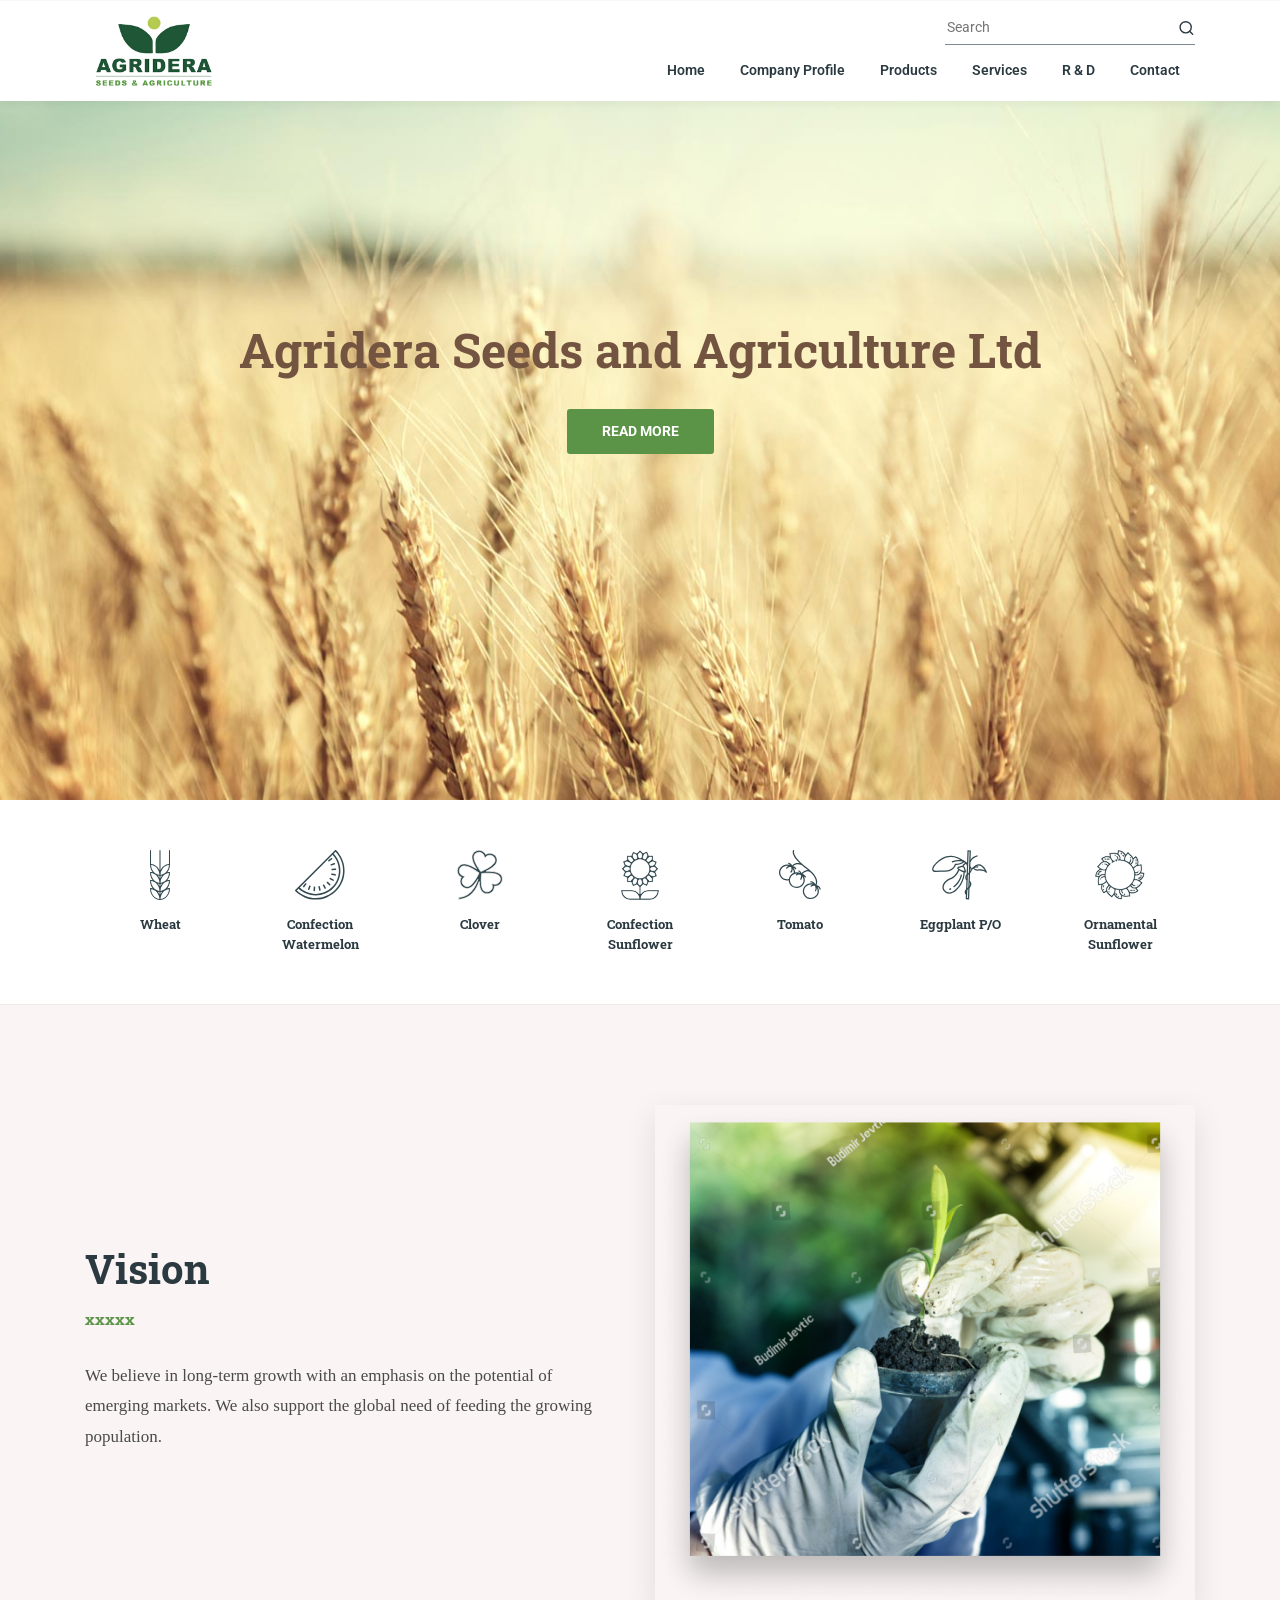
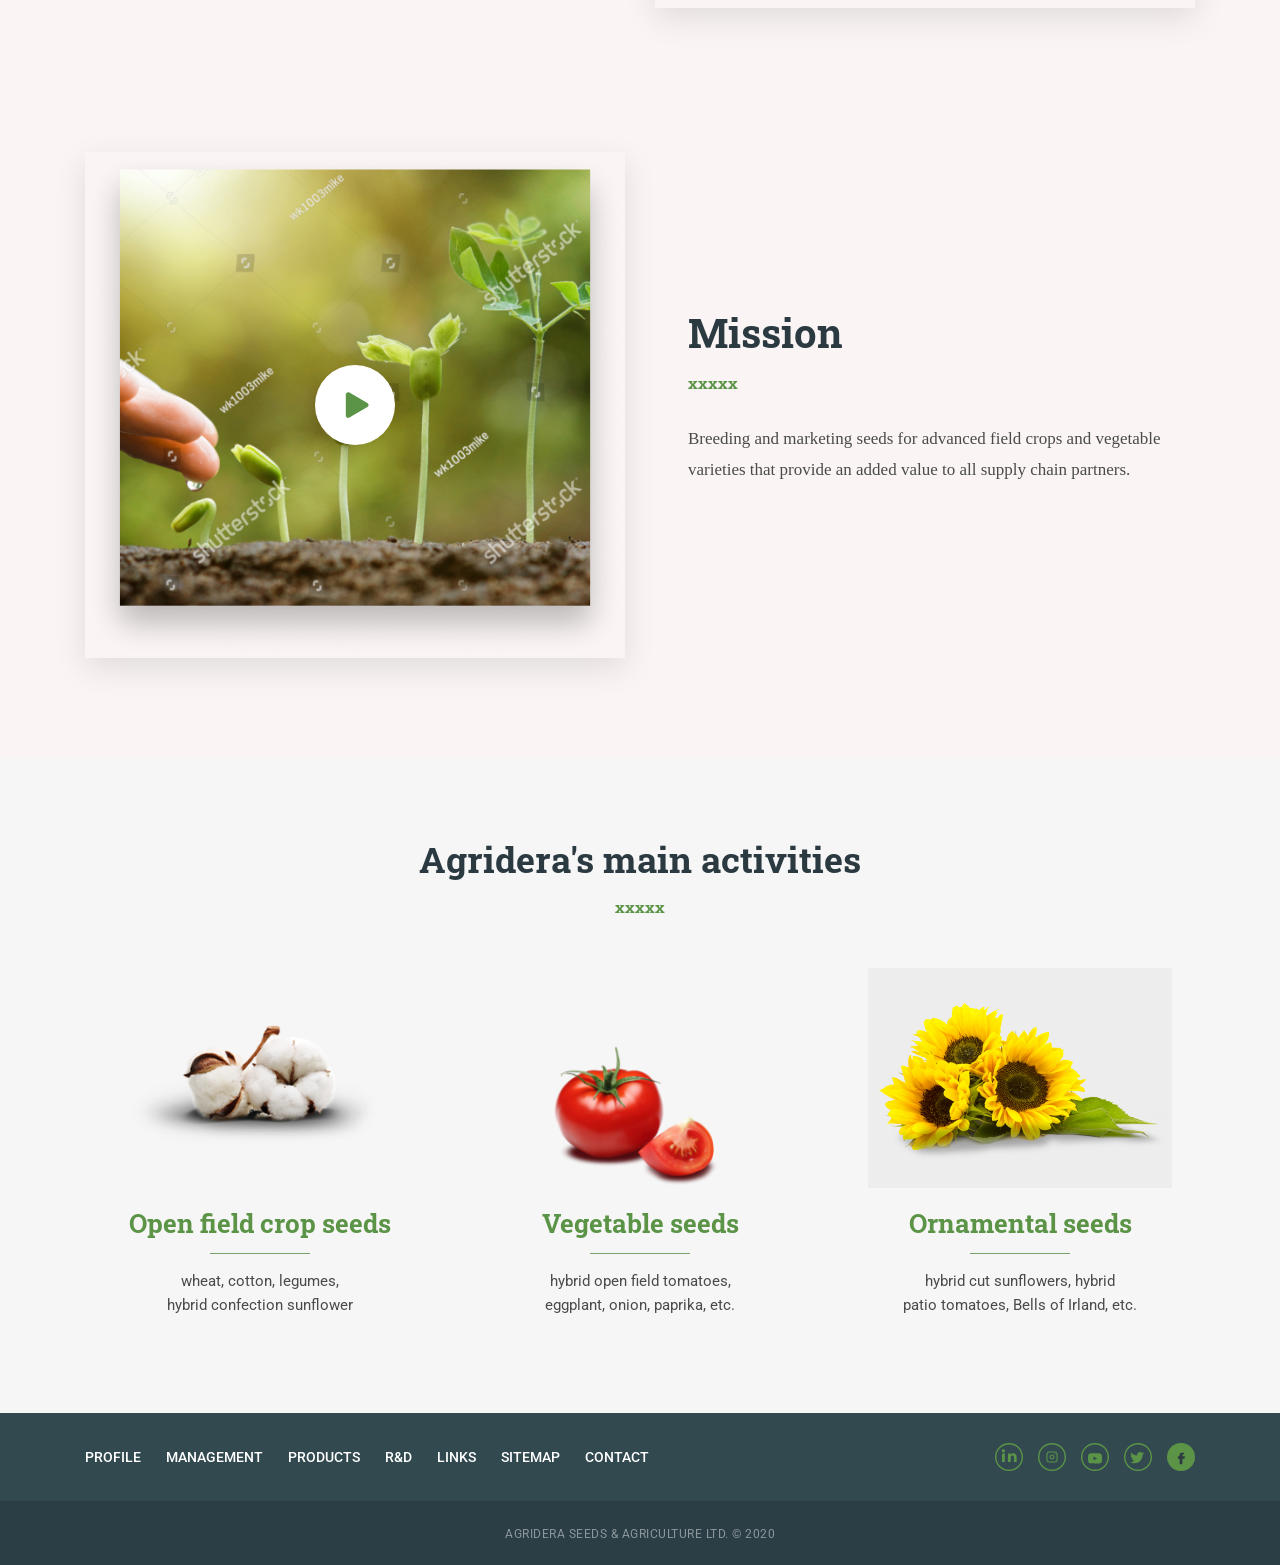
==== commit 5e42b369: "Assignment 5" ====
--- a/index.html
+++ b/index.html
@@ -3,596 +3,194 @@
   <head>
     <meta charset="UTF-8" />
     <meta name="viewport" content="width=device-width, initial-scale=1.0" />
-    <title>Agridera Seeds and Agriculture Ltd</title>
+    <title>Agridera</title>
 
-    <!-- Bootstrap 4 and Font -->
-    <link
-      rel="stylesheet"
-      href="https://maxcdn.bootstrapcdn.com/bootstrap/4.0.0/css/bootstrap.min.css"
-    />
-    <link
-      href="https://fonts.googleapis.com/css2?family=Roboto:wght@400;500;700&family=Roboto+Slab:wght@400;700&display=swap"
-      rel="stylesheet"
-    />
+    <link rel="stylesheet" href="https://maxcdn.bootstrapcdn.com/bootstrap/4.0.0/css/bootstrap.min.css" />
+    <link href="https://fonts.googleapis.com/css2?family=Roboto:wght@400;500;700&family=Roboto+Slab:wght@400;700&display=swap" rel="stylesheet" />
 
-    <!-- CSS Files -->
     <link rel="stylesheet" href="css/style.css" />
     <link rel="stylesheet" href="css/header.css" />
     <link rel="stylesheet" href="css/middle.css" />
     <link rel="stylesheet" href="css/footer.css" />
+
+    <link rel="stylesheet" href="css/responsive.css" />
   </head>
   <body>
-    <!-- HERO SECTION -->
     <header class="hero-section">
-      <div class="container top-nav">
-        <div class="row align-items-center">
-          <div class="col-md-3">
-            <img
-              src="images/logo.png"
-              alt="Agridera Logo"
-              class="img-fluid"
-              style="max-height: 80px"
-            />
+      <div class="header-white-bar border-top border-light border-2">
+        <div class="container">
+          <div class="row align-items-center">
+            <div class="col-md-3 position-relative d-flex justify-content-center justify-content-md-start">
+              <img src="images/logo.png" alt="Agridera Logo" class="img-fluid logo-img" style="max-height: 70px" />
+              <svg class="mobile-menu-icon" viewBox="0 0 24 24" fill="none" stroke="#2b3a41" stroke-width="2" stroke-linecap="round" stroke-linejoin="round">
+                <line x1="3" y1="12" x2="21" y2="12"></line>
+                <line x1="3" y1="6" x2="21" y2="6"></line>
+                <line x1="3" y1="18" x2="21" y2="18"></line>
+              </svg>
+            </div>
+            <div class="col-md-9 d-flex flex-column align-items-end justify-content-center">
+              <!-- Search -->
+              <div class="search-container d-flex align-items-center">
+                <input type="text" class="search-box" placeholder="Search" />
+                <svg width="18" height="18" viewBox="0 0 24 24" fill="none" stroke="#2b3a41" stroke-width="2" stroke-linecap="round" stroke-linejoin="round" style="cursor: pointer">
+                  <circle cx="11" cy="11" r="8"></circle>
+                  <line x1="21" y1="21" x2="16.65" y2="16.65"></line>
+                </svg>
+              </div>
+              <!-- Navigation -->
+              <nav class="nav">
+                <a class="nav-link" href="index.html">Home</a>
+                <a class="nav-link" href="#">Company Profile</a>
+                <a class="nav-link" href="tomato.html">Products</a>
+                <a class="nav-link" href="#">Services</a>
+                <a class="nav-link" href="#">R & D</a>
+                <a class="nav-link" href="#">Contact</a>
+              </nav>
+            </div>
           </div>
-          <div class="col-md-9 d-flex flex-column align-items-end justify-content-center pt-3">
-            <!-- Search -->
-            <div class="search-container d-flex align-items-center mb-3" style="border-bottom: 1px solid #7a8b94; width: 280px; padding-bottom: 5px;">
-                <input type="text" class="search-box" placeholder="Search" style="border: none; background: transparent; outline: none; width: 100%; font-size: 14px; color: #2b3a41;">
-                <svg width="18" height="18" viewBox="0 0 24 24" fill="none" stroke="#2b3a41" stroke-width="2" stroke-linecap="round" stroke-linejoin="round" style="cursor: pointer;"><circle cx="11" cy="11" r="8"></circle><line x1="21" y1="21" x2="16.65" y2="16.65"></line></svg>
-            </div>
-            <!-- Nav -->
-            <nav class="nav" style="margin-right: -12px;">
-                <a class="nav-link" style="color: #2b3a41 !important; font-weight: 500; font-size: 15px; padding: 5px 12px;" href="#">Home</a>
-                <a class="nav-link" style="color: #2b3a41 !important; font-weight: 500; font-size: 15px; padding: 5px 12px;" href="#">Company Profile</a>
-                <a class="nav-link" style="color: #2b3a41 !important; font-weight: 500; font-size: 15px; padding: 5px 12px;" href="#">Products</a>
-                <a class="nav-link" style="color: #2b3a41 !important; font-weight: 500; font-size: 15px; padding: 5px 12px;" href="#">Services</a>
-                <a class="nav-link" style="color: #2b3a41 !important; font-weight: 500; font-size: 15px; padding: 5px 12px;" href="#">R & D</a>
-                <a class="nav-link" style="color: #2b3a41 !important; font-weight: 500; font-size: 15px; padding: 5px 12px;" href="#">Contact</a>
-            </nav>
-        </div>
         </div>
       </div>
 
-      <div class="container hero-content">
-        <h1>Agridera Seeds and Agriculture Ltd</h1>
-        <button class="btn btn-read-more">READ MORE</button>
+      <div class="container hero-content" style="margin-top: 220px">
+        <h1 style="font-size: 48px; color: #735440; margin-bottom: 30px">Agridera Seeds and Agriculture Ltd</h1>
+        <button class="btn-read-more">READ MORE</button>
       </div>
     </header>
 
     <main>
-      <!-- ICONS SECTION -->
+      <!-- Icons -->
       <section class="icons-section">
         <div class="container">
           <div class="d-flex justify-content-between text-center flex-wrap">
             <div class="icon-box">
-              <!-- Wheat SVG -->
-              <svg
-                width="22"
-                height="53"
-                viewBox="0 0 22 53"
-                fill="none"
-                xmlns="http://www.w3.org/2000/svg"
-              >
-                <path
-                  d="M22 0.545453C22 0.244363 21.7479 0 21.436 0C21.1242 0 20.8721 0.244363 20.8721 0.545453V14.8281C16.7851 15.0556 13.2812 17.7414 11.5645 21.5601V0.545453C11.5645 0.244363 11.3119 0 11.0006 0C10.6893 0 10.4366 0.244363 10.4366 0.545453V21.5601C8.71992 17.7414 5.21548 15.055 1.12792 14.8276V0.545453C1.12792 0.244363 0.875263 0 0.563958 0C0.252653 0 0 0.244363 0 0.545453V15.3572C0 18.5656 1.15047 21.4827 3.01999 23.6454C2.22989 23.4468 1.4082 23.3383 0.563958 23.3383C0.252653 23.3383 0 23.5826 0 23.8837C0 27.0932 1.1516 30.0119 3.02281 32.1752C2.23158 31.9766 1.40933 31.8681 0.563958 31.8681C0.252653 31.8681 0 32.1119 0 32.4135C0 35.6219 1.15104 38.539 3.02112 40.7022C2.23045 40.5037 1.40877 40.3951 0.563958 40.3951C0.252653 40.3951 0 40.639 0 40.9406C0 47.5902 4.93463 53 11.0006 53C17.0659 53 22 47.5902 22 40.9406C22 40.639 21.7479 40.3951 21.436 40.3951C20.5912 40.3951 19.7695 40.5037 18.9794 40.7022C20.849 38.5395 22 35.6224 22 32.4141C22 32.1124 21.7479 31.8686 21.436 31.8686C20.5907 31.8686 19.7684 31.9772 18.9778 32.1757C20.8484 30.0124 22 27.0943 22 23.8843C22 23.5832 21.7479 23.3388 21.436 23.3388C20.5918 23.3388 19.7707 23.4474 18.9806 23.6459C20.8495 21.4832 22 18.5661 22 15.3578V0.545453ZM20.8456 15.9359C20.5828 21.4963 16.5854 25.963 11.591 26.2941C11.8538 20.7337 15.8512 16.2665 20.8456 15.9359ZM10.4366 30.0866C9.94371 28.9903 9.30305 27.9888 8.54396 27.1112C9.15755 27.265 9.78918 27.3664 10.4366 27.4025V30.0866ZM10.4101 34.8212C5.41512 34.4906 1.41723 30.0233 1.15442 24.463C6.1494 24.7936 10.1473 29.2603 10.4101 34.8212ZM10.4366 38.6153C9.94314 37.5179 9.30192 36.5159 8.54227 35.6377C9.15642 35.7921 9.78862 35.8935 10.4366 35.9295V38.6153ZM10.4101 43.3493C5.41512 43.0188 1.41723 38.552 1.15442 32.9922C6.1494 33.3228 10.1473 37.789 10.4101 43.3493ZM10.4366 47.1424C9.94371 46.0455 9.30249 45.044 8.5434 44.1658C9.15699 44.3202 9.78918 44.4217 10.4366 44.4577V47.1424ZM11.5645 44.4577C12.2119 44.4217 12.8441 44.3202 13.4572 44.1664C12.6981 45.044 12.0574 46.0455 11.5645 47.1418V44.4577ZM11.5645 38.6148V35.9295C12.2125 35.8935 12.8453 35.7921 13.4583 35.6377C12.6992 36.5159 12.0574 37.5179 11.5645 38.6148ZM20.8456 32.9917C20.5828 38.5515 16.5854 43.0182 11.591 43.3488C11.8538 37.789 15.8512 33.3228 20.8456 32.9917ZM11.5645 30.0861V27.4025C12.2114 27.3664 12.8436 27.265 13.456 27.1112C12.6981 27.9888 12.0569 28.9903 11.5645 30.0861ZM20.8456 24.463C20.5828 30.0233 16.5854 34.4906 11.591 34.8212C11.8538 29.2603 15.8512 24.7936 20.8456 24.463ZM10.4101 26.2941C5.41512 25.9635 1.41723 21.4963 1.15442 15.9359C6.1494 16.2665 10.1473 20.7337 10.4101 26.2941ZM1.15442 41.5188C6.1494 41.8493 10.1473 46.316 10.4101 51.8758C5.41512 51.5453 1.41723 47.0791 1.15442 41.5188ZM11.591 51.8758C11.8538 46.316 15.8512 41.8493 20.8456 41.5188C20.5828 47.0791 16.5854 51.5453 11.591 51.8758Z"
-                  fill="#324950"
-                />
-              </svg>
+              <img src="images/icon-wheat.svg" alt="Wheat" />
               <br /><span class="icon-text">Wheat</span>
             </div>
             <div class="icon-box">
-              <!-- Watermelon SVG -->
-              <svg
-                width="49"
-                height="49"
-                viewBox="0 0 49 49"
-                fill="none"
-                xmlns="http://www.w3.org/2000/svg"
-              >
-                <path
-                  d="M20.2534 48.5699C16.5312 48.5806 12.8438 47.853 9.40465 46.4291C5.96551 45.0052 2.84295 42.9132 0.217727 40.2744C0.148737 40.206 0.0939776 40.1246 0.0566086 40.0349C0.0192395 39.9452 0 39.849 0 39.7518C0 39.6546 0.0192395 39.5584 0.0566086 39.4687C0.0939776 39.379 0.148737 39.2976 0.217727 39.2292L39.2292 0.217727C39.2976 0.148737 39.3791 0.0939776 39.4687 0.0566086C39.5584 0.0192395 39.6546 0 39.7518 0C39.849 0 39.9452 0.0192395 40.0349 0.0566086C40.1246 0.0939776 40.206 0.148737 40.2744 0.217727C45.5855 5.53297 48.5689 12.7395 48.5689 20.2534C48.5689 27.7674 45.5855 34.9739 40.2744 40.2891C37.6492 42.9229 34.5284 45.0106 31.0921 46.4319C27.6558 47.8532 23.9721 48.5798 20.2534 48.5699ZM1.78555 39.7371C6.8665 44.5468 13.6237 47.1841 20.6194 47.0879C27.6151 46.9917 34.2972 44.1695 39.2439 39.2219C44.1884 34.2745 47.0078 27.5934 47.1027 20.5995C47.1975 13.6055 44.5603 6.85047 39.7518 1.77083L1.78555 39.7371Z"
-                  fill="#324950"
-                />
-                <path
-                  d="M20.2535 44.4994C17.0653 44.5106 13.9065 43.8891 10.9601 42.6712C8.0137 41.4532 5.33817 39.6628 3.08842 37.4038C2.94982 37.2651 2.87195 37.0772 2.87195 36.8811C2.87195 36.6851 2.94982 36.4971 3.08842 36.3585C3.22702 36.2199 3.41501 36.1421 3.61103 36.1421C3.80704 36.1421 3.99503 36.2199 4.13363 36.3585C8.41162 40.6286 14.2091 43.0269 20.2535 43.0269C26.2979 43.0269 32.0953 40.6286 36.3733 36.3585C40.6434 32.0805 43.0416 26.2831 43.0416 20.2387C43.0416 14.1943 40.6434 8.39685 36.3733 4.11886C36.2347 3.98026 36.1568 3.79227 36.1568 3.59626C36.1568 3.40024 36.2347 3.21225 36.3733 3.07365C36.5119 2.93504 36.6999 2.85718 36.8959 2.85718C37.0919 2.85718 37.2799 2.93504 37.4185 3.07365C41.9673 7.62807 44.5223 13.8018 44.5223 20.2387C44.5223 26.6756 41.9673 32.8493 37.4185 37.4038C35.1688 39.6628 32.4932 41.4532 29.5468 42.6712C26.6004 43.8891 23.4417 44.5106 20.2535 44.4994Z"
-                  fill="#324950"
-                />
-                <path
-                  d="M34.0253 34.7466C33.9284 34.7471 33.8324 34.7286 33.7427 34.6919C33.653 34.6553 33.5714 34.6013 33.5027 34.5331L31.2135 32.2366C31.0929 32.0958 31.0299 31.9146 31.037 31.7294C31.0442 31.5441 31.121 31.3684 31.2521 31.2373C31.3832 31.1062 31.5589 31.0294 31.7442 31.0223C31.9294 31.0151 32.1105 31.0781 32.2513 31.1987L34.5479 33.4879C34.6169 33.5563 34.6716 33.6377 34.709 33.7274C34.7464 33.8171 34.7656 33.9133 34.7656 34.0105C34.7656 34.1077 34.7464 34.2039 34.709 34.2936C34.6716 34.3833 34.6169 34.4647 34.5479 34.5331C34.4791 34.6013 34.3975 34.6553 34.3078 34.6919C34.2182 34.7286 34.1221 34.7471 34.0253 34.7466Z"
-                  fill="#324950"
-                />
-                <path
-                  d="M37.3449 30.3081C37.2241 30.3075 37.1053 30.2772 36.999 30.2198L34.1504 28.6961C33.9786 28.5985 33.8526 28.4366 33.8002 28.2462C33.7477 28.0557 33.7731 27.8521 33.8707 27.6803C33.9683 27.5085 34.1302 27.3826 34.3207 27.3301C34.5111 27.2777 34.7147 27.303 34.8865 27.4006L37.735 28.9537C37.8795 29.0317 37.9938 29.1557 38.0596 29.3061C38.1255 29.4564 38.1392 29.6245 38.0986 29.7836C38.058 29.9426 37.9654 30.0835 37.8355 30.1839C37.7056 30.2843 37.5459 30.3384 37.3817 30.3375L37.3449 30.3081Z"
-                  fill="#324950"
-                />
-                <path
-                  d="M39.2882 25.1115C39.2369 25.1187 39.1848 25.1187 39.1336 25.1115L35.9611 24.4196C35.7659 24.3786 35.595 24.2617 35.4859 24.0947C35.3769 23.9276 35.3386 23.7241 35.3796 23.5289C35.4206 23.3337 35.5375 23.1628 35.7045 23.0537C35.8716 22.9447 36.0751 22.9064 36.2703 22.9474L39.4427 23.6393C39.6379 23.6598 39.817 23.757 39.9406 23.9096C40.0641 24.0621 40.122 24.2575 40.1015 24.4527C40.081 24.6479 39.9838 24.827 39.8313 24.9505C39.6787 25.0741 39.4834 25.132 39.2882 25.1115Z"
-                  fill="#324950"
-                />
-                <path
-                  d="M36.4395 19.8192C36.2443 19.826 36.0544 19.755 35.9115 19.6218C35.7686 19.4886 35.6845 19.3041 35.6777 19.1089C35.6709 18.9136 35.7419 18.7237 35.8751 18.5808C36.0083 18.438 36.1928 18.3539 36.388 18.347L39.6267 18.1115C39.7234 18.1045 39.8205 18.1166 39.9125 18.1473C40.0045 18.1779 40.0896 18.2265 40.1627 18.2901C40.2359 18.3537 40.2958 18.4311 40.339 18.518C40.3822 18.6048 40.4077 18.6993 40.4143 18.796C40.4287 18.9878 40.3674 19.1776 40.2436 19.3248C40.1198 19.472 39.9433 19.5649 39.7518 19.5836L36.5131 19.8118L36.4395 19.8192Z"
-                  fill="#324950"
-                />
-                <path
-                  d="M35.4606 15.2997C35.3102 15.3002 35.1632 15.2546 35.0395 15.1691C34.9158 15.0835 34.8213 14.9622 34.7687 14.8213C34.702 14.6387 34.7102 14.4372 34.7916 14.2607C34.873 14.0842 35.0208 13.947 35.2029 13.8791L38.2797 12.7382C38.4632 12.6699 38.6663 12.6773 38.8444 12.7587C39.0225 12.8401 39.1609 12.989 39.2292 13.1725C39.2975 13.356 39.2902 13.5591 39.2087 13.7372C39.1273 13.9153 38.9784 14.0537 38.7949 14.122L35.755 15.2556C35.6609 15.2902 35.5607 15.3052 35.4606 15.2997Z"
-                  fill="#324950"
-                />
-                <path
-                  d="M33.245 11.244C33.1307 11.244 33.018 11.2174 32.9158 11.1663C32.8136 11.1152 32.7247 11.041 32.6561 10.9496C32.539 10.7934 32.4887 10.5971 32.5163 10.4038C32.5439 10.2106 32.6472 10.0362 32.8033 9.91907L35.4017 7.97586C35.5578 7.85873 35.7541 7.80844 35.9474 7.83604C36.1406 7.86365 36.315 7.9669 36.4321 8.12307C36.5493 8.27925 36.5996 8.47555 36.572 8.66881C36.5444 8.86206 36.4411 9.03644 36.2849 9.15357L33.6866 11.0968C33.5592 11.1923 33.4042 11.244 33.245 11.244Z"
-                  fill="#324950"
-                />
-                <path
-                  d="M29.5867 38.0736C29.4536 38.0732 29.323 38.0368 29.2089 37.9681C29.0949 37.8994 29.0016 37.801 28.939 37.6835L27.3859 34.8349C27.2883 34.6631 27.2629 34.4596 27.3154 34.2691C27.3678 34.0786 27.4938 33.9167 27.6656 33.8191C27.8374 33.7215 28.0409 33.6961 28.2314 33.7486C28.4219 33.8011 28.5838 33.927 28.6814 34.0988L30.2345 36.9474C30.3263 37.1184 30.3469 37.3187 30.2918 37.5048C30.2366 37.6909 30.1102 37.8477 29.94 37.9411C29.8368 38.0171 29.7145 38.063 29.5867 38.0736Z"
-                  fill="#324950"
-                />
-                <path
-                  d="M24.3902 40.0094C24.219 40.0132 24.0519 39.9573 23.9175 39.8511C23.7832 39.745 23.69 39.5953 23.6541 39.4279L22.9622 36.2555C22.9212 36.0603 22.9595 35.8568 23.0685 35.6897C23.1776 35.5227 23.3485 35.4059 23.5437 35.3649C23.7389 35.3239 23.9424 35.3621 24.1095 35.4711C24.2765 35.5802 24.3934 35.7511 24.4344 35.9463L25.1263 39.1188C25.1657 39.308 25.1292 39.5052 25.0245 39.6677C24.9199 39.8302 24.7555 39.945 24.5668 39.9874C24.5094 40.0033 24.4498 40.0107 24.3902 40.0094Z"
-                  fill="#324950"
-                />
-                <path
-                  d="M18.8623 40.3996H18.8107C18.714 40.393 18.6195 40.3674 18.5327 40.3243C18.4458 40.2811 18.3684 40.2212 18.3048 40.148C18.2412 40.0748 18.1926 39.9898 18.162 39.8978C18.1314 39.8058 18.1192 39.7087 18.1262 39.612L18.3617 36.3733C18.369 36.2766 18.3952 36.1823 18.4389 36.0958C18.4826 36.0093 18.5429 35.9322 18.6164 35.869C18.6898 35.8058 18.775 35.7576 18.8671 35.7273C18.9592 35.697 19.0563 35.6852 19.153 35.6924C19.2497 35.6997 19.344 35.7259 19.4305 35.7696C19.517 35.8133 19.5941 35.8736 19.6573 35.947C19.7205 36.0205 19.7687 36.1057 19.799 36.1978C19.8293 36.2899 19.8411 36.387 19.8339 36.4837L19.5983 39.7371C19.58 39.9193 19.4945 40.0881 19.3583 40.2106C19.2222 40.3331 19.0454 40.4005 18.8623 40.3996Z"
-                  fill="#324950"
-                />
-                <path
-                  d="M13.4448 39.2218C13.3571 39.2209 13.2702 39.206 13.1872 39.1777C13.012 39.1097 12.8694 38.9774 12.7886 38.8077C12.7079 38.6379 12.6951 38.4438 12.7529 38.265L13.8938 35.225C13.9617 35.0429 14.0989 34.895 14.2754 34.8137C14.4519 34.7323 14.6534 34.7241 14.836 34.7907C14.927 34.8243 15.0105 34.8756 15.0817 34.9415C15.1529 35.0075 15.2103 35.0869 15.2506 35.1752C15.291 35.2634 15.3135 35.3588 15.3169 35.4557C15.3202 35.5527 15.3044 35.6494 15.2703 35.7403L14.1367 38.7434C14.0841 38.8843 13.9896 39.0057 13.8659 39.0912C13.7422 39.1767 13.5952 39.2223 13.4448 39.2218Z"
-                  fill="#324950"
-                />
-                <path
-                  d="M8.57945 36.5647C8.42019 36.5647 8.26522 36.513 8.13781 36.4175C7.98164 36.3003 7.87839 36.1259 7.85078 35.9327C7.82318 35.7394 7.87347 35.5431 7.9906 35.387L9.93381 32.7886C10.0509 32.6325 10.2253 32.5292 10.4186 32.5016C10.6118 32.474 10.8081 32.5243 10.9643 32.6414C11.1205 32.7586 11.2237 32.9329 11.2513 33.1262C11.2789 33.3194 11.2286 33.5157 11.1115 33.6719L9.16831 36.2702C9.09974 36.3617 9.01084 36.4359 8.90863 36.487C8.80642 36.5381 8.69372 36.5647 8.57945 36.5647Z"
-                  fill="#324950"
-                />
-              </svg>
+              <img src="images/icon-watermelon.svg" alt="Watermelon" />
               <br /><span class="icon-text">Confection Watermelon</span>
             </div>
             <div class="icon-box">
-              <!-- Clover SVG -->
-              <svg
-                width="49"
-                height="53"
-                viewBox="0 0 49 53"
-                fill="none"
-                xmlns="http://www.w3.org/2000/svg"
-              >
-                <path
-                  d="M0.603153 24.0151C0.874972 25.0729 1.37902 26.0612 2.08078 26.9122C2.78254 27.7631 3.66542 28.4568 4.66895 28.9455C4.06964 29.7979 3.65371 30.759 3.44608 31.7712C3.23846 32.7834 3.2434 33.8259 3.46063 34.8362C3.67785 35.8465 4.10288 36.8038 4.71025 37.6507C5.31761 38.4977 6.09481 39.2168 6.99526 39.7651C7.83435 40.2783 8.77245 40.6198 9.75216 40.7687C10.7319 40.9177 11.7326 40.8709 12.693 40.6313C16.3146 39.7321 19.7828 35.1849 22.2395 31.121C19.9654 38.4812 14.4217 49.7837 1.7589 50.2715L1.84374 52.35C14.7881 51.8515 20.9188 41.2878 23.6932 33.4668C23.806 37.6508 24.5176 42.0883 26.7498 44.3062C27.4358 44.9881 28.2564 45.5287 29.1625 45.8956C30.0685 46.2626 31.0414 46.4484 32.0231 46.442L32.0812 46.4417C33.1439 46.4277 34.1927 46.2055 35.1649 45.7885C36.1371 45.3714 37.0125 44.7681 37.7388 44.0146C38.4651 43.2611 39.0273 42.3729 39.3916 41.4034C39.756 40.4338 39.915 39.4029 39.8592 38.3722C40.919 38.45 41.984 38.3192 42.9905 37.9877C43.997 37.6562 44.9242 37.1307 45.7166 36.4429C46.509 35.755 47.1502 34.9189 47.6018 33.9846C48.0534 33.0504 48.3062 32.0372 48.3449 31.0058C48.382 30.0436 48.2171 29.0841 47.8601 28.1859C47.5031 27.2876 46.9616 26.4693 46.2684 25.7808C43.2915 22.8234 36.1911 22.3992 31.0518 22.5242C35.5735 20.2277 41.3162 16.6333 42.4362 12.7532C42.9454 10.8606 42.6611 8.84919 41.6456 7.15984C40.6301 5.47049 38.9663 4.24106 37.0189 3.74107C35.9396 3.44117 34.8064 3.37116 33.6967 3.53584C32.587 3.70053 31.527 4.09602 30.5893 4.69526C30.1287 3.76506 29.4796 2.93473 28.6807 2.25402C27.8818 1.57331 26.9496 1.05624 25.9399 0.733795C24.9303 0.411349 23.864 0.290168 22.805 0.377513C21.746 0.464858 20.7161 0.758931 19.7769 1.24211C18.9003 1.69195 18.1272 2.31036 17.5046 3.05968C16.8821 3.80899 16.4231 4.67353 16.1556 5.60064C15.015 9.55281 18.1306 15.672 20.7988 19.9282C16.4722 17.2127 10.0969 13.9201 5.93161 14.9533C4.97104 15.1918 4.0705 15.6176 3.28481 16.2049C2.49912 16.7921 1.84473 17.5285 1.36147 18.3692C0.362462 20.0839 0.0905641 22.109 0.603445 24.0151L0.603153 24.0151ZM44.7367 27.2349C45.2275 27.7239 45.6108 28.3048 45.863 28.9422C46.1152 29.5796 46.2313 30.2602 46.2039 30.9425C46.1553 32.3736 45.5348 33.7301 44.4738 34.7244C43.7539 35.4234 42.8509 35.9182 41.8625 36.1553C40.8742 36.3924 39.8379 36.3627 38.8655 36.0696L36.9396 35.4709L37.5116 37.3545C37.791 38.3053 37.7977 39.3121 37.531 40.2663C37.2642 41.2205 36.7341 42.0858 35.9979 42.7688C34.9502 43.776 33.5395 44.3473 32.0652 44.3615C31.3617 44.3751 30.6628 44.2481 30.0119 43.9884C29.361 43.7288 28.7721 43.342 28.2816 42.852C25.101 39.692 25.6917 29.4791 26.2916 24.8912C31.0291 24.4141 41.5568 24.0747 44.7367 27.2349ZM18.2184 6.16213C18.409 5.50484 18.7354 4.89211 19.1777 4.36126C19.6201 3.83041 20.169 3.39255 20.7912 3.07435C21.6088 2.64758 22.5228 2.4248 23.451 2.42602C23.9844 2.42651 24.5152 2.49799 25.0286 2.63847C26.012 2.89433 26.9048 3.40622 27.6104 4.11887C28.3161 4.83152 28.8078 5.71783 29.0325 6.6821L29.4617 8.60122L30.8554 7.17839C31.5636 6.46802 32.4581 5.95899 33.4424 5.70625C34.4268 5.45351 35.4635 5.46666 36.4407 5.74427C37.8413 6.09488 39.0418 6.97037 39.7789 8.1789C40.5161 9.38743 40.7299 10.8305 40.3734 12.1918C39.1453 16.4467 29.7423 21.0566 25.3509 22.8463C22.5565 19.1008 16.9904 10.4171 18.2185 6.16214L18.2184 6.16213ZM3.2244 19.3959C3.56628 18.7992 4.02963 18.2763 4.58626 17.859C5.14288 17.4417 5.78113 17.1388 6.46215 16.9687C6.8699 16.8719 7.28851 16.8249 7.70825 16.829C12.3679 16.829 20.0137 21.7208 23.4748 24.2756C21.532 28.4981 16.5711 37.5213 12.1625 38.616C11.481 38.7843 10.7713 38.8161 10.0767 38.7095C9.38215 38.603 8.71716 38.3602 8.12227 37.9961C6.87033 37.2398 5.97089 36.0398 5.61463 34.6505C5.35126 33.6954 5.36153 32.6886 5.64433 31.7388C5.92712 30.789 6.4717 29.9322 7.21927 29.261L8.71615 27.9406L6.75007 27.4798C5.76253 27.2395 4.86134 26.7417 4.14383 26.0403C3.42631 25.3389 2.91972 24.4605 2.67876 23.5H2.67845C2.30416 22.115 2.49998 20.643 3.2244 19.3959Z"
-                  fill="#324950"
-                  stroke="#FFFAFA"
-                  stroke-width="0.7"
-                />
-              </svg>
+              <img src="images/icon-clover.svg" alt="Clover" />
               <br /><span class="icon-text">Clover</span>
             </div>
             <div class="icon-box">
-              <!-- Confection Sunflower SVG -->
-              <svg
-                width="42"
-                height="54"
-                viewBox="0 0 42 54"
-                fill="none"
-                xmlns="http://www.w3.org/2000/svg"
-              >
-                <mask id="path-1-inside-1_1_570" fill="white">
-                  <path
-                    d="M30.1304 43.0935C28.5166 43.0951 26.9269 43.4842 25.4964 44.2279C24.0658 44.9715 22.8366 46.0478 21.913 47.3652V39.8342L24.3947 37.3676L28.8312 39.1962L30.628 34.88L30.6655 34.9172H35.6087V30.0875L40.0872 28.2415L38.1954 23.6971L38.146 23.6771L41.465 20.3716L38.0739 16.9914L39.9119 12.5761L35.5758 10.7875L35.6087 10.7502V5.82954H30.7614L28.906 1.37149L24.3408 3.25469L24.3207 3.30377L21 0L17.6053 3.37557L13.1688 1.55054L11.372 5.8668L11.3345 5.82954H6.3913V10.6557L1.91283 12.5016L3.80465 17.046L3.85396 17.066L0.535044 20.3716L3.92609 23.7517L2.08813 28.1679L6.42417 29.9566L6.3913 29.9929V34.9136H11.2387L13.094 39.3716L17.6592 37.4884L17.6793 37.4394L20.087 39.8342V47.3652C19.1634 46.0478 17.9342 44.9715 16.5036 44.2279C15.0731 43.4842 13.4834 43.0951 11.8696 43.0935H0V44.0024C0.00290014 46.653 1.06198 49.1943 2.94487 51.0686C4.82776 52.9429 7.38067 53.9971 10.0435 54H31.9565C34.6193 53.9971 37.1722 52.9429 39.0551 51.0686C40.938 49.1943 41.9971 46.653 42 44.0024V43.0935H30.1304ZM10.0435 52.1822C8.02281 52.1798 6.07367 51.4374 4.5675 50.0965C3.06132 48.7556 2.10341 46.9099 1.8763 44.9112H11.8696C13.8902 44.9137 15.8394 45.6561 17.3455 46.997C18.8517 48.3379 19.8096 50.1835 20.0367 52.1822H10.0435ZM22.397 30.2601C22.166 30.2929 21.9578 30.3129 21.7533 30.331C21.5487 30.3492 21.3159 30.3619 21.094 30.3647C21.0575 30.3647 21.0192 30.3647 20.9827 30.3647C20.7033 30.3647 20.4275 30.3456 20.1536 30.3229C19.9327 30.301 19.7053 30.2729 19.456 30.232L18.9593 30.1547L18.4882 30.0338C17.5607 29.7955 16.6726 29.4251 15.8513 28.9341C15.7007 28.8432 15.5464 28.7596 15.4012 28.6614L15.2944 28.5833C15.2095 28.5251 15.13 28.4606 15.0479 28.4015C13.9816 27.6149 13.0818 26.6265 12.4 25.4931C11.7111 24.352 11.2593 23.0848 11.0716 21.7667V21.7585C11.0396 21.5304 11.0186 21.3259 11.0013 21.1223C10.9757 20.8796 10.9565 20.6279 10.9565 20.3716C10.9565 20.1153 10.9757 19.8399 10.9967 19.5772C11.0186 19.3427 11.0469 19.0991 11.088 18.8328L11.1638 18.3457C11.1976 18.1812 11.2469 18.0221 11.2889 17.8612C11.5291 16.9398 11.9015 16.0576 12.3946 15.2419C12.4859 15.091 12.5717 14.9365 12.6685 14.7874L12.7013 14.7429C12.7735 14.6384 12.8547 14.5402 12.9305 14.4384C13.7186 13.3777 14.7089 12.4821 15.845 11.8027C16.6672 11.3099 17.557 10.9386 18.4864 10.7002L18.9785 10.5739C19.1611 10.5366 19.3437 10.5166 19.5263 10.4903L19.5967 10.4803C19.8231 10.4484 20.0267 10.4275 20.2276 10.4094C20.4713 10.3912 20.7151 10.373 20.9635 10.3721H20.9982C21.284 10.3721 21.5661 10.3912 21.8455 10.4148C22.0646 10.4366 22.2901 10.4648 22.5357 10.5057L23.0324 10.583L23.5036 10.7038C24.433 10.9422 25.3227 11.3136 26.145 11.8063C26.2938 11.8972 26.4472 11.9799 26.5906 12.079L26.6974 12.1571C26.7823 12.2153 26.8617 12.2798 26.9439 12.3389C28.0102 13.1255 28.91 14.1139 29.5917 15.2473C30.2807 16.3884 30.7324 17.6556 30.9202 18.9737V18.9819C30.9522 19.21 30.9732 19.4145 30.9905 19.6181C31.0097 19.8699 31.0289 20.1216 31.0289 20.3779C31.0289 20.6342 31.0097 20.9096 30.9887 21.1723C30.9668 21.4068 30.9385 21.6504 30.8974 21.9167L30.8216 22.4038C30.7878 22.5683 30.7385 22.7274 30.6965 22.8882C30.4563 23.8097 30.0839 24.6919 29.5908 25.5076C29.4995 25.6585 29.4137 25.813 29.3169 25.9621L29.284 26.0066C29.2119 26.1111 29.1307 26.2093 29.0549 26.3111C28.2647 27.3725 27.2718 28.2682 26.1331 28.9468C25.3119 29.4378 24.4238 29.8082 23.4963 30.0466L23.0041 30.1729C22.8215 30.2102 22.6389 30.2301 22.4563 30.2565L22.397 30.2601ZM28.8312 34.441L27.8478 36.8177L25.462 35.8343L24.6522 33.8984V31.6089C25.3049 31.3985 25.9379 31.1318 26.544 30.8118L27.8697 32.1315L28.8312 34.441ZM33.7826 33.0958H31.4215L29.4174 31.1018L28.6869 29.3549C28.7015 29.3422 28.7152 29.3276 28.7298 29.3149C29.2355 28.8846 29.7043 28.4131 30.1313 27.9052L31.4845 28.4633L33.7826 30.7455V33.0958ZM35.5174 28.157L32.5208 26.9218L31.4845 25.8903C31.8072 25.287 32.0763 24.6569 32.2889 24.0071H34.1798L36.7957 25.0868L37.6996 27.2581L35.5174 28.157ZM37.0568 22.1893H34.5432L32.8139 21.4768C32.8477 21.1132 32.8705 20.7451 32.8705 20.3716C32.8705 20.0707 32.8559 19.7626 32.8257 19.4309L34.9522 18.5538H37.0568L38.8829 20.3716L37.0568 22.1893ZM35.1394 12.5752L37.5215 13.555L36.5336 15.929L34.5888 16.7361H32.2889C32.0772 16.0863 31.809 15.4562 31.4872 14.8529L32.813 13.5332L35.1394 12.5752ZM33.7826 7.64729V9.99764L31.7785 11.9917L30.0245 12.7188C30.0053 12.697 29.9843 12.677 29.9652 12.6552C29.5378 12.1598 29.0703 11.7001 28.5673 11.281L29.1279 9.93402L31.4215 7.64729H33.7826ZM27.9181 3.74639L28.8211 5.92042L27.5803 8.90336L26.544 9.93493C25.938 9.61375 25.305 9.34583 24.6522 9.13421V7.25193L25.736 4.64799L27.9181 3.74639ZM19.1739 4.38806L21 2.5703L22.8261 4.38806V6.89019L22.1093 8.61252C21.7441 8.57889 21.3789 8.55616 21 8.55616C20.696 8.55616 20.3864 8.57071 20.055 8.6007L19.1739 6.48302V4.38806ZM13.1679 6.2967L14.1522 3.92544L16.538 4.90884L17.3478 6.84475V9.13421C16.6951 9.34495 16.0621 9.61196 15.456 9.9322L14.1303 8.61252L13.1679 6.2967ZM8.21739 7.64729H10.5785L12.5827 9.64136L13.3131 11.3882C13.2985 11.4009 13.2848 11.4155 13.2702 11.4282C12.7645 11.8585 12.2957 12.3301 11.8687 12.8379L10.511 12.2826L8.21739 9.99764V7.64729ZM6.48261 12.5861L9.47922 13.8213L10.5155 14.8529C10.1928 15.4561 9.92368 16.0862 9.71113 16.7361H7.82022L5.20435 15.6563L4.30044 13.485L6.48261 12.5861ZM4.94322 18.5538H7.45683L9.18613 19.2664C9.15235 19.6299 9.12952 19.998 9.12952 20.3716C9.12952 20.6724 9.14413 20.9805 9.17426 21.3122L7.04778 22.1893H4.94322L3.11713 20.3716L4.94322 18.5538ZM6.86061 28.1679L4.47848 27.1881L5.46639 24.8132L7.41117 24.0071H9.71113C9.9228 24.6568 10.191 25.2869 10.5128 25.8903L9.18704 27.2099L6.86061 28.1679ZM8.21739 33.0958V30.7455L10.2215 28.7514L11.9755 28.0243C11.9947 28.0461 12.0157 28.0661 12.0348 28.0879C12.4622 28.5834 12.9297 29.043 13.4327 29.4621L12.8739 30.8127L10.5785 33.0958H8.21739ZM14.0819 36.9967L13.1789 34.8227L14.4197 31.8398L15.456 30.8082C16.062 31.1294 16.695 31.3973 17.3478 31.6089V33.4912L16.2631 36.0951L14.0819 36.9967ZM19.1739 33.8529L19.8907 32.1306C20.0386 32.1442 20.1892 32.1452 20.338 32.1533C20.549 32.167 20.7644 32.1842 20.9699 32.1851L21 32.187C21.147 32.187 21.2903 32.1706 21.4364 32.1651C21.6053 32.1579 21.767 32.1588 21.945 32.1424L22.8261 34.2601V36.3505L21 38.1683L19.1739 36.3505V33.8529ZM31.9565 52.1822H21.9633C22.1904 50.1835 23.1483 48.3379 24.6545 46.997C26.1606 45.6561 28.1098 44.9137 30.1304 44.9112H40.1237C39.8966 46.9099 38.9387 48.7556 37.4325 50.0965C35.9263 51.4374 33.9772 52.1798 31.9565 52.1822Z"
-                  />
-                </mask>
-                <path
-                  d="M30.1304 43.0935C28.5166 43.0951 26.9269 43.4842 25.4964 44.2279C24.0658 44.9715 22.8366 46.0478 21.913 47.3652V39.8342L24.3947 37.3676L28.8312 39.1962L30.628 34.88L30.6655 34.9172H35.6087V30.0875L40.0872 28.2415L38.1954 23.6971L38.146 23.6771L41.465 20.3716L38.0739 16.9914L39.9119 12.5761L35.5758 10.7875L35.6087 10.7502V5.82954H30.7614L28.906 1.37149L24.3408 3.25469L24.3207 3.30377L21 0L17.6053 3.37557L13.1688 1.55054L11.372 5.8668L11.3345 5.82954H6.3913V10.6557L1.91283 12.5016L3.80465 17.046L3.85396 17.066L0.535044 20.3716L3.92609 23.7517L2.08813 28.1679L6.42417 29.9566L6.3913 29.9929V34.9136H11.2387L13.094 39.3716L17.6592 37.4884L17.6793 37.4394L20.087 39.8342V47.3652C19.1634 46.0478 17.9342 44.9715 16.5036 44.2279C15.0731 43.4842 13.4834 43.0951 11.8696 43.0935H0V44.0024C0.00290014 46.653 1.06198 49.1943 2.94487 51.0686C4.82776 52.9429 7.38067 53.9971 10.0435 54H31.9565C34.6193 53.9971 37.1722 52.9429 39.0551 51.0686C40.938 49.1943 41.9971 46.653 42 44.0024V43.0935H30.1304ZM10.0435 52.1822C8.02281 52.1798 6.07367 51.4374 4.5675 50.0965C3.06132 48.7556 2.10341 46.9099 1.8763 44.9112H11.8696C13.8902 44.9137 15.8394 45.6561 17.3455 46.997C18.8517 48.3379 19.8096 50.1835 20.0367 52.1822H10.0435ZM22.397 30.2601C22.166 30.2929 21.9578 30.3129 21.7533 30.331C21.5487 30.3492 21.3159 30.3619 21.094 30.3647C21.0575 30.3647 21.0192 30.3647 20.9827 30.3647C20.7033 30.3647 20.4275 30.3456 20.1536 30.3229C19.9327 30.301 19.7053 30.2729 19.456 30.232L18.9593 30.1547L18.4882 30.0338C17.5607 29.7955 16.6726 29.4251 15.8513 28.9341C15.7007 28.8432 15.5464 28.7596 15.4012 28.6614L15.2944 28.5833C15.2095 28.5251 15.13 28.4606 15.0479 28.4015C13.9816 27.6149 13.0818 26.6265 12.4 25.4931C11.7111 24.352 11.2593 23.0848 11.0716 21.7667V21.7585C11.0396 21.5304 11.0186 21.3259 11.0013 21.1223C10.9757 20.8796 10.9565 20.6279 10.9565 20.3716C10.9565 20.1153 10.9757 19.8399 10.9967 19.5772C11.0186 19.3427 11.0469 19.0991 11.088 18.8328L11.1638 18.3457C11.1976 18.1812 11.2469 18.0221 11.2889 17.8612C11.5291 16.9398 11.9015 16.0576 12.3946 15.2419C12.4859 15.091 12.5717 14.9365 12.6685 14.7874L12.7013 14.7429C12.7735 14.6384 12.8547 14.5402 12.9305 14.4384C13.7186 13.3777 14.7089 12.4821 15.845 11.8027C16.6672 11.3099 17.557 10.9386 18.4864 10.7002L18.9785 10.5739C19.1611 10.5366 19.3437 10.5166 19.5263 10.4903L19.5967 10.4803C19.8231 10.4484 20.0267 10.4275 20.2276 10.4094C20.4713 10.3912 20.7151 10.373 20.9635 10.3721H20.9982C21.284 10.3721 21.5661 10.3912 21.8455 10.4148C22.0646 10.4366 22.2901 10.4648 22.5357 10.5057L23.0324 10.583L23.5036 10.7038C24.433 10.9422 25.3227 11.3136 26.145 11.8063C26.2938 11.8972 26.4472 11.9799 26.5906 12.079L26.6974 12.1571C26.7823 12.2153 26.8617 12.2798 26.9439 12.3389C28.0102 13.1255 28.91 14.1139 29.5917 15.2473C30.2807 16.3884 30.7324 17.6556 30.9202 18.9737V18.9819C30.9522 19.21 30.9732 19.4145 30.9905 19.6181C31.0097 19.8699 31.0289 20.1216 31.0289 20.3779C31.0289 20.6342 31.0097 20.9096 30.9887 21.1723C30.9668 21.4068 30.9385 21.6504 30.8974 21.9167L30.8216 22.4038C30.7878 22.5683 30.7385 22.7274 30.6965 22.8882C30.4563 23.8097 30.0839 24.6919 29.5908 25.5076C29.4995 25.6585 29.4137 25.813 29.3169 25.9621L29.284 26.0066C29.2119 26.1111 29.1307 26.2093 29.0549 26.3111C28.2647 27.3725 27.2718 28.2682 26.1331 28.9468C25.3119 29.4378 24.4238 29.8082 23.4963 30.0466L23.0041 30.1729C22.8215 30.2102 22.6389 30.2301 22.4563 30.2565L22.397 30.2601ZM28.8312 34.441L27.8478 36.8177L25.462 35.8343L24.6522 33.8984V31.6089C25.3049 31.3985 25.9379 31.1318 26.544 30.8118L27.8697 32.1315L28.8312 34.441ZM33.7826 33.0958H31.4215L29.4174 31.1018L28.6869 29.3549C28.7015 29.3422 28.7152 29.3276 28.7298 29.3149C29.2355 28.8846 29.7043 28.4131 30.1313 27.9052L31.4845 28.4633L33.7826 30.7455V33.0958ZM35.5174 28.157L32.5208 26.9218L31.4845 25.8903C31.8072 25.287 32.0763 24.6569 32.2889 24.0071H34.1798L36.7957 25.0868L37.6996 27.2581L35.5174 28.157ZM37.0568 22.1893H34.5432L32.8139 21.4768C32.8477 21.1132 32.8705 20.7451 32.8705 20.3716C32.8705 20.0707 32.8559 19.7626 32.8257 19.4309L34.9522 18.5538H37.0568L38.8829 20.3716L37.0568 22.1893ZM35.1394 12.5752L37.5215 13.555L36.5336 15.929L34.5888 16.7361H32.2889C32.0772 16.0863 31.809 15.4562 31.4872 14.8529L32.813 13.5332L35.1394 12.5752ZM33.7826 7.64729V9.99764L31.7785 11.9917L30.0245 12.7188C30.0053 12.697 29.9843 12.677 29.9652 12.6552C29.5378 12.1598 29.0703 11.7001 28.5673 11.281L29.1279 9.93402L31.4215 7.64729H33.7826ZM27.9181 3.74639L28.8211 5.92042L27.5803 8.90336L26.544 9.93493C25.938 9.61375 25.305 9.34583 24.6522 9.13421V7.25193L25.736 4.64799L27.9181 3.74639ZM19.1739 4.38806L21 2.5703L22.8261 4.38806V6.89019L22.1093 8.61252C21.7441 8.57889 21.3789 8.55616 21 8.55616C20.696 8.55616 20.3864 8.57071 20.055 8.6007L19.1739 6.48302V4.38806ZM13.1679 6.2967L14.1522 3.92544L16.538 4.90884L17.3478 6.84475V9.13421C16.6951 9.34495 16.0621 9.61196 15.456 9.9322L14.1303 8.61252L13.1679 6.2967ZM8.21739 7.64729H10.5785L12.5827 9.64136L13.3131 11.3882C13.2985 11.4009 13.2848 11.4155 13.2702 11.4282C12.7645 11.8585 12.2957 12.3301 11.8687 12.8379L10.511 12.2826L8.21739 9.99764V7.64729ZM6.48261 12.5861L9.47922 13.8213L10.5155 14.8529C10.1928 15.4561 9.92368 16.0862 9.71113 16.7361H7.82022L5.20435 15.6563L4.30044 13.485L6.48261 12.5861ZM4.94322 18.5538H7.45683L9.18613 19.2664C9.15235 19.6299 9.12952 19.998 9.12952 20.3716C9.12952 20.6724 9.14413 20.9805 9.17426 21.3122L7.04778 22.1893H4.94322L3.11713 20.3716L4.94322 18.5538ZM6.86061 28.1679L4.47848 27.1881L5.46639 24.8132L7.41117 24.0071H9.71113C9.9228 24.6568 10.191 25.2869 10.5128 25.8903L9.18704 27.2099L6.86061 28.1679ZM8.21739 33.0958V30.7455L10.2215 28.7514L11.9755 28.0243C11.9947 28.0461 12.0157 28.0661 12.0348 28.0879C12.4622 28.5834 12.9297 29.043 13.4327 29.4621L12.8739 30.8127L10.5785 33.0958H8.21739ZM14.0819 36.9967L13.1789 34.8227L14.4197 31.8398L15.456 30.8082C16.062 31.1294 16.695 31.3973 17.3478 31.6089V33.4912L16.2631 36.0951L14.0819 36.9967ZM19.1739 33.8529L19.8907 32.1306C20.0386 32.1442 20.1892 32.1452 20.338 32.1533C20.549 32.167 20.7644 32.1842 20.9699 32.1851L21 32.187C21.147 32.187 21.2903 32.1706 21.4364 32.1651C21.6053 32.1579 21.767 32.1588 21.945 32.1424L22.8261 34.2601V36.3505L21 38.1683L19.1739 36.3505V33.8529ZM31.9565 52.1822H21.9633C22.1904 50.1835 23.1483 48.3379 24.6545 46.997C26.1606 45.6561 28.1098 44.9137 30.1304 44.9112H40.1237C39.8966 46.9099 38.9387 48.7556 37.4325 50.0965C35.9263 51.4374 33.9772 52.1798 31.9565 52.1822Z"
-                  fill="#324950"
-                  stroke="#EFEDEB"
-                  stroke-width="0.6"
-                  mask="url(#path-1-inside-1_1_570)"
-                />
-              </svg>
+              <img src="images/icon-sunflower1.svg" alt="Sunflower" />
               <br /><span class="icon-text">Confection Sunflower</span>
             </div>
             <div class="icon-box">
-              <!-- Tomato SVG -->
-              <svg
-                width="42"
-                height="51"
-                viewBox="0 0 42 51"
-                fill="none"
-                xmlns="http://www.w3.org/2000/svg"
-              >
-                <path
-                  d="M38.6343 37.592C39.4144 38.0688 40.1925 38.837 40.5535 40.0818C40.5903 40.2101 40.665 40.3165 40.7611 40.3934C40.9155 40.517 41.127 40.5649 41.3321 40.5031C41.6655 40.4021 41.8572 40.0501 41.7611 39.7168C40.9907 37.0585 38.8099 36.0996 37.5431 35.7599C37.9277 34.9699 38.3525 33.6465 38.1745 31.8401C37.7632 27.6702 34.4752 23.165 28.4034 18.4692C14.4193 7.63353 14.4907 2.54751 15.1692 0.861005C15.2996 0.53681 15.1434 0.169627 14.8227 0.0436214C14.5008 -0.0834058 14.1343 0.0764458 14.0035 0.400301C13.2197 2.34565 13.3743 6.40112 20.7599 13.5802C18.6141 13.1208 15.7182 13.2254 13.1292 15.7514C12.7693 14.9848 11.9395 14.0319 10.1061 13.0976C9.79783 12.9405 9.4182 13.0652 9.25834 13.3757C9.09847 13.6861 9.21597 14.0668 9.52608 14.2225C10.5642 14.7512 11.1865 15.2535 11.5625 15.6801C8.27183 14.1139 4.18879 14.9676 1.78989 17.965C-1.00303 21.4546 -0.46839 26.5393 2.98119 29.3001C4.94418 30.8712 7.43317 31.3517 9.73018 30.8349C9.72878 33.189 10.7442 35.5133 12.7077 37.0847C16.1568 39.8452 21.2351 39.2529 24.028 35.7632C26.1572 33.1029 26.3473 29.5182 24.7929 26.74C25.1923 27.0518 25.5868 27.4361 25.9302 27.9163C26.129 28.1955 26.5238 28.2601 26.8069 28.0546C27.0901 27.8499 27.1558 27.4556 26.9548 27.1741C25.8718 25.657 24.4082 24.9128 23.474 24.5682C24.1939 23.6731 25.6522 22.1736 27.5503 21.8466C28.993 21.5985 30.4726 22.0717 31.9358 23.2654C35.591 26.9978 36.7071 29.9384 36.9172 31.921C37.0643 33.3074 36.7981 34.3348 36.5251 34.9847C35.6482 33.7053 33.8845 31.6167 31.8063 31.8356C31.4607 31.8725 31.2066 32.1831 31.239 32.5288C31.272 32.8765 31.5791 33.1265 31.924 33.0898C32.764 33.001 33.6394 33.6021 34.3755 34.3529C31.295 33.3813 27.7746 34.3402 25.6172 37.0358C22.8243 40.5255 23.3589 45.6101 26.8085 48.371C30.2592 51.1314 35.3374 50.539 38.1304 47.0494C40.3726 44.2479 40.4664 40.4216 38.6343 37.592ZM3.7731 28.3115C0.862435 25.982 0.411572 21.6916 2.76811 18.7472C4.38001 16.7332 6.8944 15.8637 9.25381 16.2603C8.47659 16.5539 7.72817 17.1255 7.13334 18.132C6.97163 18.4064 7.03789 18.7517 7.27693 18.943C7.30033 18.9617 7.3251 18.9787 7.35236 18.9935C7.65048 19.1686 8.03596 19.0662 8.21432 18.7649C8.36213 18.5139 9.7059 16.4138 12.2083 17.5969C12.4248 18.2821 12.9562 20.4795 11.4806 22.0356C11.2396 22.2896 11.2476 22.6885 11.4981 22.9265C11.5108 22.9394 11.5248 22.9507 11.5389 22.9619C11.7898 23.1628 12.1587 23.1396 12.387 22.8987C13.4941 21.7317 13.7625 20.344 13.737 19.1953C14.5321 20.4156 14.8988 21.8563 14.8169 23.291C13.5662 23.7987 12.4208 24.6195 11.5167 25.7491C10.6126 26.8787 10.0627 28.1761 9.84204 29.5068C7.8043 30.0885 5.53745 29.7236 3.7731 28.3115ZM23.0517 34.9812C20.6952 37.9256 16.4102 38.4257 13.4996 36.0961C10.5889 33.7666 10.138 29.4761 12.4946 26.5318C13.9901 24.6632 16.2613 23.7827 18.4659 23.9805C17.9206 24.1604 17.4096 24.4702 17.0029 24.9784C16.7841 25.2517 16.8265 25.6478 17.0962 25.8636C17.3659 26.0794 17.7619 26.0335 17.9803 25.7607C18.9295 24.5747 21.0927 25.1354 21.8926 25.3958C22.0141 26.1412 22.2061 28.0478 21.309 29.4478C21.1332 29.7223 21.195 30.0802 21.4417 30.2777C21.4587 30.2913 21.4768 30.3044 21.4961 30.3169C21.7872 30.5033 22.1769 30.4149 22.3657 30.1206C23.0717 29.0187 23.2525 27.7239 23.2533 26.6818C25.0226 29.0948 25.0294 32.5102 23.0517 34.9812ZM27.3436 20.6052C25.1615 20.9845 23.5294 22.5433 22.6471 23.5978C22.2102 22.5874 21.3906 21.2268 20.0368 20.8162C19.7056 20.7156 19.3529 20.9035 19.2489 21.2374C19.1448 21.5707 19.3277 21.9218 19.6601 22.0227C20.2779 22.21 20.7696 22.7786 21.1318 23.3933C19.5327 22.6754 17.7614 22.5144 16.0894 22.8911C16.0899 21.1363 15.5256 19.3992 14.4245 17.9771C15.0545 18.1883 15.7046 18.5949 16.0571 19.3776C16.2002 19.6933 16.5723 19.8309 16.8888 19.6839C17.2057 19.5372 17.3464 19.1627 17.2045 18.8465C16.5121 17.3131 15.1279 16.7722 14.0678 16.5874C18.1203 12.7221 22.9231 15.6623 23.2517 15.8717C24.542 17.0033 25.9907 18.1994 27.6299 19.4697C28.1109 19.8427 28.5643 20.2091 28.9985 20.5707C28.4473 20.5052 27.8958 20.5099 27.3436 20.6052ZM27.6012 47.3823C24.6901 45.0525 24.2392 40.762 26.5958 37.8176C28.2989 35.6896 31.0088 34.8453 33.4797 35.4165C32.8062 35.5517 32.1462 35.8332 31.6331 36.3679C31.3908 36.6209 31.3964 37.0193 31.6449 37.2599C31.9052 37.5084 32.2927 37.4889 32.5347 37.2371C33.3817 36.354 35.1566 36.5306 36.0618 36.7354C36.4243 37.8396 36.9234 40.1141 36.045 41.121C35.8154 41.3842 35.8393 41.7825 36.0997 42.0099C36.1074 42.016 36.1142 42.0215 36.1214 42.0273C36.3813 42.2353 36.7631 42.202 36.987 41.9449C37.7717 41.0465 37.8728 39.7387 37.7503 38.5718C39.113 40.9269 38.9716 43.9964 37.1541 46.2673C34.7968 49.2118 30.5118 49.7119 27.6012 47.3823Z"
-                  fill="#324950"
-                />
-              </svg>
+              <img src="images/icon-tomato.svg" alt="Tomato" />
               <br /><span class="icon-text">Tomato</span>
             </div>
             <div class="icon-box">
-              <!-- Eggplant SVG -->
-              <svg
-                width="59"
-                height="53"
-                viewBox="0 0 59 53"
-                fill="none"
-                xmlns="http://www.w3.org/2000/svg"
-              >
-                <path
-                  d="M17.8005 46.2752C16.1819 46.2185 14.7011 45.6251 13.4492 44.5026C10.8978 42.2115 10.767 39.73 11.1084 38.0498C11.8235 34.5218 15.3209 31.0487 19.6133 29.6038C25.3647 27.6673 27.7625 20.2925 27.7855 20.2176L29.0493 20.6283C28.9446 20.958 26.4138 28.7309 20.0301 30.8797C16.2283 32.1598 13.0231 35.2885 12.4086 38.3192C12.0168 40.2571 12.6634 41.9988 14.3297 43.4954C16.6904 45.6148 19.4702 45.0137 21.3806 44.1382C27.0753 41.5306 33.2134 32.691 33.2022 22.9568L34.5292 22.9533C34.5408 33.2252 27.997 42.5835 21.9262 45.363C20.4961 46.0189 19.103 46.3209 17.8005 46.2752Z"
-                  fill="#324950"
-                />
-                <path
-                  d="M35.4594 23.8919L34.9252 23.8213C29.5231 23.1131 26.8686 19.9954 26.7591 19.8621L26.5401 19.5993L26.6215 19.2651C26.9357 17.9911 27.9805 17.5581 28.8688 17.576C29.9919 16.8975 31.0102 16.5692 31.8974 16.6003C34.7181 16.6991 35.2329 20.072 35.3204 21.0444C35.9312 21.818 35.8173 22.8502 35.6379 23.3748L35.4594 23.8919ZM28.0419 19.273C28.7566 19.9684 30.8902 21.7552 34.4516 22.3878C34.4408 22.1873 34.383 21.9701 34.22 21.8137L34.0249 21.6255L34.0135 21.3525C34.0122 21.3187 33.8504 18.0144 31.851 17.9444C31.1837 17.921 30.3534 18.219 29.3856 18.8317L29.1761 18.9638L28.9313 18.9258L28.9264 18.9256C28.4175 18.9078 28.1675 19.0885 28.0419 19.273Z"
-                  fill="#324950"
-                />
-                <path
-                  d="M33.2829 17.483L31.9614 17.3792C31.9747 17.159 32.1998 15.1689 35.7098 13.0976L36.3772 14.2603C33.4942 15.9597 33.2852 17.4681 33.2829 17.483Z"
-                  fill="#324950"
-                />
-                <path
-                  d="M39.1434 52.3713L35.5543 52.2455L37.3748 0.27742L40.9638 0.403146L39.1434 52.3713ZM36.928 50.948L37.8651 50.9808L39.5915 1.70014L38.6543 1.66731L36.928 50.948Z"
-                  fill="#324950"
-                />
-                <path
-                  d="M36.8159 16.6175C36.8009 16.5345 36.4421 14.5559 34.2402 13.17C31.4625 11.4193 26.9329 11.4107 21.1418 13.1438L20.7668 11.8544C27.048 9.97524 31.8322 10.0422 34.982 12.0522C37.6811 13.7739 38.108 16.2926 38.1258 16.3989L36.8167 16.6132L37.4713 16.5061L36.8159 16.6175Z"
-                  fill="#324950"
-                />
-                <path
-                  d="M3.93817 23.3612C2.12053 23.2975 0.942066 22.7216 0.435577 21.6476C-0.539493 19.5799 1.5574 16.5674 1.98744 15.9847C5.84748 11.263 12.1555 5.72725 20.3885 6.01566C24.8143 6.17069 29.3471 8.00722 33.8617 11.4733L34.2527 11.7753L34.0809 12.2427C33.952 12.5946 32.6269 15.6216 25.1684 15.8725C24.5511 17.593 21.9304 23.1266 13.8368 23.0857C10.8373 23.0701 7.77982 23.1618 4.74954 23.3571C4.44871 23.3684 4.18401 23.3698 3.93817 23.3612ZM20.3408 7.36031C12.6469 7.09079 6.68033 12.354 3.0286 16.8172C2.32336 17.7717 1.09419 19.9286 1.63236 21.0667C1.95567 21.7522 2.95842 22.0787 4.68242 22.0153C7.72817 21.8187 10.8172 21.7262 13.845 21.7409C22.3383 21.7846 24.0232 15.1226 24.0385 15.0556L24.1599 14.549L24.6735 14.5401C29.953 14.4499 31.9147 12.9203 32.5609 12.1706C28.4365 9.11779 24.3266 7.49993 20.3408 7.36031Z"
-                  fill="#324950"
-                />
-                <path
-                  d="M36.4629 32.242C35.394 31.1472 34.8978 29.9898 34.9887 28.8024C35.131 26.9595 36.6679 25.7921 36.7344 25.7432C39.3846 23.8762 40.7571 22.084 40.7177 20.5487C40.6797 19.0972 39.3614 18.2513 39.3488 18.2433L40.0398 17.0951C40.1183 17.1435 41.9781 18.311 42.0447 20.4945C42.1052 22.5377 40.5782 24.6722 37.5043 26.8363C37.5043 26.8363 36.4014 27.6931 36.3118 28.915C36.2537 29.6928 36.6229 30.4936 37.4054 31.2952L36.4629 32.242Z"
-                  fill="#324950"
-                />
-                <path
-                  d="M35.9203 47.7317C34.8513 46.638 34.3551 45.4807 34.4461 44.2933C34.5884 42.4504 36.1253 41.2824 36.1918 41.2328C38.842 39.3659 40.2144 37.5743 40.175 36.0396C40.1395 34.5882 38.8188 33.7415 38.8061 33.733L39.4972 32.5847C39.5757 32.6337 41.4354 33.8013 41.5021 35.9848C41.5625 38.0286 40.0356 40.1625 36.9616 42.3266C36.9616 42.3266 35.8563 43.1827 35.7691 44.4059C35.711 45.183 36.0802 45.9839 36.8628 46.7848L35.9203 47.7317Z"
-                  fill="#324950"
-                />
-                <path
-                  d="M40.4883 12.8167L39.2591 12.3152C39.3469 12.097 41.453 6.97367 47.7957 5.4856L48.0946 6.79612C42.415 8.12733 40.5078 12.7698 40.4883 12.8167Z"
-                  fill="#324950"
-                />
-                <path
-                  d="M41.915 21.2579L40.8232 20.4961C40.9351 20.3306 43.6178 16.4456 48.8025 17.1969L48.6139 18.5279C44.2824 17.9021 42.0099 21.1205 41.915 21.2579Z"
-                  fill="#324950"
-                />
-                <path
-                  d="M56.8431 24.172L56.7929 24.0371C56.1521 22.5714 52.8244 21.9402 49.9211 21.8385C49.5607 21.8258 49.341 21.8275 49.333 21.8273C48.8843 21.9028 48.3545 21.9356 47.8517 21.9179C44.3292 21.7945 43.0353 19.3011 42.9817 19.1948L42.7683 18.7702L43.0944 18.4246C45.2511 16.1345 47.4151 15.0103 49.5273 15.0843C54.5618 15.2607 57.4763 22.1219 58.0218 23.5261C58.0479 23.592 58.0739 23.6599 58.0974 23.7288L56.8431 24.172ZM49.9688 20.4945C51.5301 20.5491 53.7991 20.7612 55.5634 21.4665C54.3277 19.2852 52.2307 16.5241 49.4808 16.4278C47.877 16.3716 46.1777 17.2257 44.4264 18.9684C44.8737 19.5281 45.9302 20.5043 47.8994 20.5733C48.3215 20.5881 48.7679 20.5599 49.2318 20.4899C49.3258 20.4826 49.5671 20.4804 49.9688 20.4945Z"
-                  fill="#324950"
-                />
-                <path
-                  d="M18.4195 42.5156L17.8977 41.2798C18.5586 40.9928 19.1944 40.683 19.7919 40.3557L20.4217 41.5396C19.7902 41.8845 19.1143 42.2129 18.4195 42.5156Z"
-                  fill="#324950"
-                />
-                <path
-                  d="M23.1508 39.7967L22.3664 38.7131C29.3356 33.5356 30.342 26.062 30.352 25.9879L31.6694 26.1548C31.6264 26.4841 30.5784 34.2808 23.1508 39.7967Z"
-                  fill="#324950"
-                />
-              </svg>
+              <img src="images/icon-eggplant.svg" alt="Eggplant" />
               <br /><span class="icon-text">Eggplant P/O</span>
             </div>
             <div class="icon-box">
-              <svg
-                width="58"
-                height="59"
-                viewBox="0 0 58 59"
-                fill="none"
-                xmlns="http://www.w3.org/2000/svg"
-              >
-                <mask id="path-1-inside-1_1_631" fill="white">
-                  <path
-                    d="M26.5557 0.209978C26.8833 -0.0780946 27.3459 0.00202752 27.7409 0.0387246C28.9069 0.18796 30.059 0.479702 31.1424 0.945143C32.118 1.38123 33.013 1.99346 33.7868 2.73719C34.5131 3.42709 35.178 4.20324 35.6213 5.11455C36.1476 4.49865 36.5897 3.81669 37.0016 3.11761C37.1431 2.89988 37.3003 2.68336 37.5099 2.52862C37.8598 2.31517 38.3344 2.20936 38.6987 2.44911C38.9444 2.58979 39.0378 2.87969 39.2431 3.06379C39.7888 3.59345 40.3585 4.09804 40.9547 4.56776C41.354 4.91271 41.7461 5.26745 42.1194 5.64176C42.6597 6.15797 43.1119 6.75858 43.5745 7.34451C43.9352 7.8864 44.3068 8.42707 44.5441 9.0393C45.2017 8.49619 45.8823 7.97937 46.4977 7.38549C46.7073 7.16347 47.0199 7.10965 47.3102 7.11515C47.5475 7.09864 47.7835 7.19344 47.957 7.35613C48.3936 7.76041 48.6959 8.28212 49.0398 8.76408C49.5349 9.57753 50.0178 10.4112 50.2973 11.3304C50.5508 12.0161 50.6556 12.7433 50.746 13.4662C50.8363 14.6797 50.8068 15.931 50.4159 17.0925C50.7682 17.0478 51.1212 17.0093 51.4729 16.9634C52.1733 16.8619 52.849 16.5402 53.5675 16.6069C53.9378 16.7096 54.3203 16.9451 54.4395 17.339C54.5431 17.6319 54.4082 17.931 54.4118 18.2277C54.4046 19.1322 54.5389 20.0283 54.6009 20.9286C54.6979 22.2931 54.6449 23.6741 54.3672 25.0154C54.2703 25.4454 54.1763 25.8784 53.992 26.2808C54.8563 26.3591 55.7169 26.4821 56.5853 26.5071C56.8629 26.5041 57.0966 26.6839 57.2851 26.8735C57.4471 27.0276 57.5621 27.2399 57.5754 27.468C57.5971 27.9616 57.529 28.4545 57.4296 28.9365C57.3357 29.5848 57.1406 30.2111 56.9641 30.8392C56.7732 31.3952 56.5239 31.9285 56.2523 32.4478C55.8993 33.12 55.4176 33.7102 54.9315 34.2851C54.2329 35.0276 53.4633 35.7291 52.5437 36.175C53.1495 36.7144 53.8246 37.164 54.5196 37.5756C54.7948 37.7762 55.102 37.9952 55.2092 38.3401C55.3362 38.6472 55.3561 39.0221 55.1682 39.3095C55.0285 39.5517 54.7551 39.6551 54.5702 39.8539C54.1613 40.2808 53.7801 40.734 53.4139 41.1994C52.5226 42.3426 51.5072 43.3915 50.3497 44.2581C49.8197 44.6245 49.2873 44.9958 48.6899 45.2435C49.1205 45.7927 49.5433 46.3487 50.0022 46.874C50.2021 47.1168 50.4774 47.3285 50.5424 47.6557C50.5876 47.959 50.6231 48.3022 50.443 48.5707C50.1648 48.9829 49.7288 49.2398 49.3421 49.534C48.8628 49.9009 48.3334 50.1908 47.81 50.4881C46.5273 51.1786 45.0819 51.5468 43.6311 51.5768C42.6657 51.6061 41.6804 51.5266 40.762 51.2043C40.8126 51.6544 40.8379 52.1089 40.936 52.5523C41.0396 53.1584 41.2865 53.7486 41.2348 54.3743C41.1366 54.8661 40.7391 55.3731 40.1983 55.3291C39.2793 55.1664 38.35 55.3523 37.431 55.4177C36.3945 55.5095 35.3478 55.5388 34.312 55.4294C33.4303 55.3339 32.5396 55.1896 31.7181 54.8385C31.6188 55.7242 31.5116 56.6104 31.4808 57.5015C31.4724 57.7737 31.2978 57.9994 31.1177 58.1847C30.9605 58.3529 30.7425 58.4709 30.5106 58.4764C30.0415 58.493 29.5729 58.4312 29.1152 58.3321C27.5307 58.0575 25.9709 57.4862 24.6773 56.5003C23.5782 55.6563 22.5863 54.6208 21.9576 53.3651C21.6505 53.781 21.3036 54.1682 21.0434 54.6183C20.7441 55.0813 20.52 55.6238 20.0654 55.9572C19.7275 56.1602 19.2782 56.2679 18.9187 56.0569C18.694 55.9413 18.579 55.7058 18.4255 55.5168C17.9051 54.959 17.3077 54.4844 16.7181 54.0055C15.9286 53.3236 15.1589 52.608 14.5115 51.7823C13.9303 51.0673 13.3955 50.3009 13.0312 49.4471C12.332 50.008 11.6454 50.5835 10.9799 51.1847C10.7439 51.37 10.4295 51.3725 10.1452 51.3658C9.78448 51.3395 9.51348 51.0551 9.29787 50.7866C8.26804 49.4392 7.3984 47.9236 7.02501 46.2465C6.77147 44.9627 6.69739 43.63 6.92745 42.337C6.97081 42.0135 7.05633 41.6973 7.17678 41.3958C6.60043 41.4624 6.01927 41.5169 5.45557 41.6618C4.98281 41.7719 4.50343 41.9358 4.0126 41.8734C3.65547 41.767 3.2869 41.5444 3.16284 41.1664C3.06046 40.8881 3.15922 40.5958 3.17729 40.3126C3.18632 39.0227 2.91953 37.7493 2.9382 36.4588C2.91351 35.5151 3.01589 34.5725 3.17548 33.6435C3.27967 33.1579 3.38506 32.6686 3.58621 32.2129C2.7226 32.1193 1.85959 32.005 0.990551 31.975C0.774948 31.9732 0.583435 31.8545 0.422637 31.7193C0.215465 31.5628 0.0414175 31.3389 0.010101 31.071C-0.0404874 30.4539 0.110675 29.8472 0.203421 29.2423C0.522006 27.6564 1.11823 26.098 2.12879 24.8313C2.93278 23.8185 3.88312 22.8864 5.04123 22.3047C4.73348 22.0735 4.442 21.8209 4.13365 21.5916C3.71027 21.3016 3.26341 21.0484 2.84244 20.7549C2.507 20.5133 2.29019 20.1188 2.27333 19.7004C2.25707 19.4001 2.40221 19.0968 2.64431 18.9237C2.78403 18.8246 2.92616 18.7267 3.04118 18.5983C3.33327 18.2827 3.62957 17.9702 3.90179 17.6362C4.48897 16.8564 5.13638 16.1243 5.81993 15.4307C6.04577 15.2038 6.28727 14.9952 6.5384 14.7989C7.24905 14.1781 8.02955 13.6277 8.88835 13.2417C8.43245 12.6583 7.9892 12.0631 7.49476 11.5127C7.32734 11.3078 7.1021 11.1304 7.04368 10.857C6.98225 10.5188 6.95395 10.1237 7.18641 9.84175C7.59654 9.34878 8.15723 9.02524 8.66913 8.65521C9.26836 8.2913 9.85615 7.8968 10.5138 7.64787C11.5003 7.2069 12.5693 6.98916 13.6412 6.91821C14.712 6.86745 15.8141 6.91638 16.8313 7.28824C16.7596 6.81729 16.7398 6.3384 16.6326 5.87295C16.5242 5.28764 16.2923 4.71088 16.3471 4.10599C16.4423 3.73412 16.6651 3.35064 17.0403 3.21853C17.289 3.12189 17.5546 3.19223 17.8082 3.22342C18.7711 3.26012 19.7245 3.08153 20.6839 3.02465C21.4692 2.99345 22.2581 2.94942 23.0422 3.03504C24.001 3.13474 24.9796 3.26012 25.8728 3.64911C25.9529 2.78122 26.0691 1.91639 26.0962 1.04423C26.095 0.706001 26.3275 0.430161 26.5557 0.209978ZM27.8987 1.98489C27.8313 2.89865 27.7337 3.81119 27.5988 4.717C28.5515 5.49192 29.2785 6.54635 29.6747 7.71821C29.968 8.74083 29.9825 9.8338 29.8241 10.8809C31.0659 10.9506 32.3017 11.1396 33.5038 11.465C33.4785 10.9708 33.4749 10.4735 33.5098 9.97936C33.561 9.26255 33.8175 8.58793 34.0121 7.90414C34.1 7.62096 34.3018 7.35797 34.2518 7.04604C34.1759 6.16714 33.6929 5.38672 33.1226 4.74574C32.4197 3.95492 31.5965 3.25645 30.6419 2.80141C30.0084 2.46502 29.3092 2.29499 28.6238 2.10722C28.3847 2.04973 28.1414 2.01731 27.8987 1.98489ZM38.2242 4.6907C37.8098 5.43381 37.2485 6.07601 36.7185 6.73411C36.4512 7.05705 36.2759 7.44237 36.0796 7.80995C35.823 8.30292 35.6839 8.84298 35.5177 9.37019C35.4171 9.72676 35.3503 10.0956 35.3406 10.4668C35.3292 11.0301 35.3346 11.6087 35.5255 12.1451C36.8366 12.6521 38.0826 13.3378 39.2311 14.1549C39.3034 14.0026 39.3756 13.843 39.5087 13.7347C39.9514 13.3995 40.2001 12.8668 40.379 12.35C40.5271 11.9708 40.3597 11.5463 40.5428 11.1763C40.709 10.6998 41.3167 10.4827 41.7461 10.7298C42.1128 10.9494 42.3284 11.3812 42.3248 11.8099C42.3284 12.7482 41.9472 13.6448 41.4287 14.4056C41.2348 14.7488 40.9312 15.0063 40.6265 15.2442C40.7542 15.3579 40.8812 15.4717 41.0065 15.5885C41.51 15.3225 41.8972 14.8852 42.2802 14.4705C43.2703 13.2919 43.404 11.5653 42.9427 10.1323C42.7849 9.5078 42.4115 8.97692 42.0604 8.45154C41.6521 7.9335 41.2528 7.402 40.771 6.95002C39.9785 6.13167 39.0396 5.48335 38.2242 4.6907ZM18.3634 5.09559C18.5917 5.91149 18.6326 6.76347 18.7205 7.60261C18.7699 8.17815 18.9813 8.72065 19.1632 9.26255C19.4306 9.83196 19.695 10.4106 20.0641 10.9206C20.5351 11.4803 21.047 12.0313 21.7053 12.3641C21.9166 12.265 22.1425 12.1653 22.3822 12.1983C22.8495 12.235 23.2392 12.679 23.2205 13.1549C23.2205 13.5347 22.9694 13.8913 22.6213 14.0252C21.8233 14.3604 21.0554 14.7671 20.3189 15.2252C20.0051 15.4295 19.5739 15.4393 19.2674 15.2167C18.8795 14.9592 18.7477 14.3904 18.9789 13.983C19.1445 13.6564 19.5089 13.5335 19.7925 13.3402C19.3421 12.9384 18.9277 12.495 18.5465 12.0246C18.0731 11.3506 17.7148 10.602 17.3824 9.84848C17.2926 9.68456 17.1342 9.57447 16.9921 9.46071C16.2369 8.95368 15.3143 8.8075 14.4254 8.78181C13.3443 8.78242 12.2501 8.94756 11.2521 9.38487C10.509 9.68334 9.84109 10.1414 9.18044 10.591C9.75859 11.3035 10.3319 12.0222 10.8776 12.761C12.4578 12.5953 14.1357 12.9904 15.3727 14.0326C15.8942 14.4888 16.3694 15.0008 16.7801 15.5622C16.9704 15.3677 17.2113 15.1989 17.492 15.1965C17.9647 15.1579 18.4182 15.5469 18.4628 16.0258C18.5086 16.3573 18.3544 16.6845 18.1093 16.8974C16.7813 18.0949 15.6383 19.5059 14.7566 21.0723C14.1399 22.1634 13.678 23.3396 13.2877 24.531C12.8523 26.1004 12.5795 27.7298 12.621 29.3646C12.6409 30.3866 12.6933 31.4154 12.9107 32.4166C13.1426 33.6869 13.5593 34.9144 14.0562 36.1016C14.2838 36.5903 14.5494 37.06 14.8096 37.5316C15.9129 39.5456 17.4847 41.2832 19.3264 42.6251C20.0593 43.1903 20.8561 43.6637 21.6806 44.0783C22.1491 44.3175 22.6261 44.5499 23.1338 44.6899C24.6249 45.3334 26.2425 45.6428 27.8572 45.7089C28.2366 45.7419 28.6166 45.7915 28.9978 45.7823C29.5621 45.7505 30.1258 45.7071 30.6889 45.6575C32.2059 45.5395 33.6863 45.1138 35.0931 44.5383C35.3021 44.463 35.4358 44.26 35.6472 44.1903C35.832 44.1291 36.0344 44.123 36.2054 44.0208C38.141 43.0233 39.899 41.6471 41.2853 39.9462C42.3886 38.6686 43.2414 37.1854 43.8997 35.627C44.0075 35.4099 43.9292 35.1554 44.0201 34.9334C44.0876 34.7248 44.2899 34.5964 44.3495 34.3842C44.5441 33.7597 44.7061 33.1248 44.8464 32.4863C44.9566 31.8466 45.0343 31.2013 45.0933 30.5554C45.124 30.1787 45.174 29.8019 45.1523 29.4233C45.1078 28.2386 45.0662 27.0441 44.8006 25.8851C44.5995 24.8515 44.2676 23.8496 43.8846 22.8723C43.8136 22.6717 43.6323 22.5438 43.5407 22.3561C43.4504 22.1805 43.4733 21.9695 43.3751 21.7977C41.6087 18.2026 38.4825 15.317 34.7878 13.8809C34.3993 13.8185 34.0747 13.5787 33.6953 13.4864C31.6368 12.8442 29.4525 12.6136 27.3085 12.8258C26.6738 12.8839 26.1685 12.18 26.3768 11.5769C26.0577 11.5133 25.7589 11.3096 25.6343 10.9965C25.5156 10.7549 25.5945 10.4839 25.5909 10.2289C25.5512 9.76285 25.3922 9.31392 25.1862 8.89924C25.0531 8.61606 24.7556 8.47172 24.6069 8.20078C24.3605 7.8546 24.4063 7.32616 24.7279 7.04482C25.0146 6.76592 25.4632 6.78304 25.8144 6.9072C26.2986 7.15368 26.6171 7.62952 26.8809 8.09374C27.282 8.96774 27.588 9.95306 27.3886 10.9231C27.5651 10.906 27.7427 10.8931 27.9198 10.8827C28.1131 10.0668 28.1215 9.20138 27.9222 8.38548C27.7433 7.75919 27.3856 7.20567 26.9773 6.71026C26.4112 6.08763 25.6957 5.6228 24.9285 5.30048C24.1209 5.04176 23.2747 4.94696 22.434 4.87785C21.9715 4.85033 21.5095 4.8803 21.0476 4.89681C20.1497 4.92128 19.2638 5.11455 18.3634 5.09559ZM45.0367 11.0448C45.003 11.1323 45.0337 11.2313 45.0337 11.3231C45.109 11.939 45.0174 12.5592 44.9138 13.1653C44.835 13.6307 44.6483 14.0662 44.4742 14.5011C43.9978 15.4937 43.2137 16.2962 42.3646 16.9677C43.1945 17.898 43.9141 18.9249 44.5507 19.9995C45.1806 19.2711 45.922 18.6197 46.7898 18.2007C47.162 17.9983 47.5432 17.8148 47.9257 17.6344C48.3882 17.2552 48.611 16.6613 48.7658 16.0962C49.1332 14.3494 48.8953 12.4742 48.1003 10.8803C47.81 10.3482 47.5047 9.82462 47.1626 9.32615C46.4586 9.90475 45.7558 10.4858 45.0367 11.0448ZM9.31353 15.1286C8.87209 15.3781 8.4457 15.6589 8.05063 15.9793C7.70796 16.2827 7.33276 16.5494 7.01899 16.8858C6.66246 17.2778 6.28907 17.6533 5.95242 18.0637C5.51881 18.6075 5.09844 19.164 4.61002 19.6595C5.39414 20.1151 6.06444 20.7359 6.77026 21.3016C7.37732 21.7304 8.05184 22.0594 8.75947 22.2772C9.82062 22.6374 10.9992 22.7414 12.0748 22.3824C12.5915 21.0705 13.2546 19.8203 14.0568 18.6662C13.9249 18.6203 13.7876 18.5818 13.6738 18.498C13.4871 18.3647 13.3859 18.142 13.1944 18.0136C12.8668 17.7861 12.5132 17.591 12.1356 17.4631C11.7677 17.3286 11.3599 17.4882 11.0022 17.3059C10.5168 17.1341 10.3096 16.4821 10.5825 16.0466C10.795 15.7322 11.1552 15.5023 11.5394 15.5145C12.3169 15.4503 13.0643 15.7475 13.7328 16.1212C14.2507 16.4307 14.771 16.7903 15.0674 17.3384C15.1884 17.2032 15.3119 17.0692 15.4329 16.9341C15.2932 16.7573 15.1986 16.5488 15.0475 16.3806C14.6578 15.9225 14.2393 15.4754 13.7243 15.1604C13.092 14.8093 12.3753 14.6289 11.6563 14.6081C10.8492 14.6044 10.0471 14.7904 9.31353 15.1286ZM49.6902 19.0741C49.2036 19.2062 48.714 19.3494 48.2557 19.564C47.8148 19.805 47.3475 20.0013 46.9422 20.3023C46.3833 20.753 45.8479 21.2601 45.4974 21.8992C46.0611 23.2252 46.4785 24.6154 46.7326 26.0368C46.8976 25.9836 47.0705 25.9493 47.2439 25.9775C47.6432 26.0331 48.0407 25.912 48.4105 25.7677C48.6815 25.6625 48.9633 25.5408 49.1554 25.3096C49.3975 25.0013 49.7998 24.7946 50.1931 24.8631C50.5773 24.931 50.8875 25.3004 50.8797 25.6992C50.8742 25.9359 50.8279 26.1824 50.6954 26.3811C50.4346 26.7683 50.0492 27.0472 49.6553 27.2802C48.817 27.6906 47.8817 27.9903 46.9422 27.8478C46.9524 28.0221 46.9633 28.1976 46.9741 28.3726C47.7528 28.5701 48.5851 28.5493 49.362 28.3506C50.8038 27.8827 51.9083 26.6301 52.4039 25.2019C52.6111 24.4454 52.7171 23.6649 52.7737 22.8833C52.8701 21.4698 52.6087 20.0698 52.5605 18.6607C51.6252 18.9292 50.6442 18.9218 49.6902 19.0741ZM4.97016 24.5885C4.33962 25.0918 3.79037 25.6998 3.32906 26.3646C3.02251 26.7677 2.82137 27.2399 2.60034 27.6937C2.29501 28.4814 2.0511 29.3035 1.95474 30.1469C2.85268 30.2197 3.75002 30.3187 4.64134 30.4527C4.73107 30.3542 4.819 30.2539 4.90211 30.1499C5.26586 29.7004 5.74043 29.3646 6.20295 29.0294C6.63898 28.7206 7.14064 28.5298 7.63207 28.3347C8.65227 28.0386 9.73209 28.0545 10.7764 28.1946C10.8456 26.934 11.0642 25.6851 11.3726 24.4631C10.8432 24.509 10.3108 24.4821 9.78208 24.4441C9.05095 24.3659 8.34212 24.1463 7.65375 23.8912C7.40503 23.8099 7.16594 23.6417 6.89252 23.698C6.18067 23.7805 5.517 24.1285 4.97016 24.5885ZM49.9992 30.1334C49.0266 30.4374 47.9859 30.4392 46.9838 30.3151C46.8826 31.5622 46.7417 32.8135 46.3942 34.0184C47.0187 34.0105 47.6498 33.9829 48.2665 34.1053C48.7616 34.1891 49.2289 34.3811 49.7113 34.5144C49.9588 34.5854 50.1811 34.7303 50.431 34.7933C51.0772 34.8025 51.7029 34.5414 52.2335 34.1811C52.9881 33.6563 53.6319 32.9805 54.1745 32.2362C54.6003 31.6667 54.8978 31.0117 55.158 30.3512C55.3652 29.6931 55.529 29.0221 55.6512 28.3432C54.7436 28.2637 53.8367 28.1726 52.9363 28.0313C52.1841 29.0001 51.1452 29.7304 49.9992 30.1334ZM7.29783 30.5622C6.9142 30.8429 6.50468 31.1071 6.22222 31.5016C5.89581 31.8374 5.65913 32.2453 5.44955 32.6631C5.19902 33.0747 5.10206 33.5542 5.00329 34.0209C4.84189 34.9469 4.75095 35.8888 4.79973 36.83C4.82262 37.8306 5.01895 38.819 5.01895 39.8208C5.89099 39.5915 6.79496 39.5548 7.68567 39.4478C8.42462 39.2979 9.14912 39.052 9.81159 38.6832C10.2428 38.4447 10.6842 38.205 11.0365 37.8514C11.4696 37.4398 11.9062 37.0062 12.1579 36.4502C12.1633 36.364 12.1158 36.2863 12.0911 36.2074C11.587 34.9713 11.2311 33.6759 11.001 32.3585C10.7993 32.471 10.571 32.5487 10.3385 32.5065C10.0031 32.4459 9.67668 32.567 9.35689 32.6496C9.00518 32.7732 8.62878 32.9132 8.38728 33.2166C8.19035 33.4374 7.92597 33.6331 7.62304 33.6472C7.2105 33.6894 6.80459 33.3726 6.72991 32.9609C6.69137 32.6417 6.72449 32.2882 6.93407 32.0319C7.38877 31.4294 8.08857 31.0857 8.78115 30.8478C9.43338 30.6509 10.1404 30.4912 10.8125 30.6894C10.7987 30.5065 10.7884 30.323 10.7782 30.1401C9.62188 29.8704 8.32706 29.9004 7.29783 30.5622ZM45.7474 36.0404C45.2096 37.3884 44.529 38.6771 43.7148 39.8734C43.9768 39.9805 44.1255 40.2276 44.3212 40.4166C44.673 40.6918 45.0734 40.9083 45.5004 41.0355C45.8341 41.1438 46.1966 41.0062 46.5218 41.1566C46.9898 41.29 47.2475 41.863 47.0578 42.3144C46.8663 42.7487 46.3857 43 45.9268 42.9878C45.4691 42.9744 45.003 42.9034 44.582 42.7138C43.8256 42.4135 43.0921 41.9689 42.6 41.2985C42.4916 41.4257 42.382 41.5517 42.2706 41.6759C42.3893 41.9854 42.6265 42.2184 42.8409 42.46C43.2733 42.9144 43.7563 43.3529 44.3574 43.5578C44.791 43.764 45.2734 43.8123 45.7425 43.8734C46.8332 43.9046 47.966 43.6477 48.8615 42.9909C50.0251 42.2276 51.0067 41.2123 51.8764 40.1242C52.2275 39.6783 52.5828 39.2349 52.9682 38.819C52.1642 38.3744 51.4988 37.7236 50.7791 37.1585C50.1865 36.7664 49.5487 36.4337 48.867 36.2349C48.3798 36.0728 47.8835 35.9163 47.3674 35.8979C46.8254 35.882 46.2713 35.879 45.7474 36.0404ZM11.4033 39.9358C10.9101 40.2471 10.3964 40.5279 9.85796 40.7505C9.75196 40.7982 9.63814 40.8404 9.55744 40.9285C9.20693 41.2845 9.01121 41.7609 8.85824 42.2312C8.53784 43.4471 8.61011 44.734 8.87149 45.9542C9.15213 47.1297 9.75196 48.1908 10.4313 49.1725C10.7198 48.8893 11.0432 48.6471 11.3539 48.3909C11.7526 48.0722 12.1374 47.7334 12.5632 47.4514C12.4669 46.3872 12.565 45.2832 12.9866 44.2961C13.4196 43.1266 14.323 42.208 15.2902 41.4716C14.4772 40.515 13.7322 39.4949 13.1438 38.3787C12.6102 38.9462 12.0772 39.5364 11.4033 39.9358ZM15.3269 43.9811C15.0342 44.3199 14.8054 44.7107 14.6602 45.1376C14.2706 46.1951 14.3115 47.3866 14.6723 48.4459C14.8451 49.0569 15.2077 49.5866 15.5708 50.0954C16.0617 50.7529 16.5995 51.3749 17.2077 51.9236C17.8895 52.5866 18.6778 53.1236 19.3535 53.7927C19.7088 53.1798 20.1509 52.6275 20.5935 52.0789C21.4583 51.104 21.9353 49.8398 22.1871 48.5688C22.2786 47.8239 22.3033 47.0404 22.0552 46.3224C21.7733 46.2068 21.4903 46.0948 21.218 45.9572C20.2256 45.4673 19.2487 44.9303 18.367 44.2526C18.308 44.4068 18.252 44.5701 18.1328 44.6887C17.9906 44.8312 17.8172 44.9444 17.7082 45.1187C17.4769 45.4899 17.2451 45.874 17.1559 46.3101C17.0879 46.6092 17.1921 46.9272 17.0698 47.2172C16.9753 47.5658 16.6537 47.8441 16.2935 47.852C15.7346 47.8997 15.2842 47.3352 15.2757 46.8019C15.2155 46.1389 15.407 45.4887 15.6816 44.8948C16.0129 44.2514 16.3995 43.5994 17.0174 43.2007C16.8939 43.0844 16.7693 42.9688 16.6452 42.8545C16.1327 43.1328 15.7184 43.5523 15.3269 43.9811ZM37.9001 45.2459C38.4952 45.7994 39.0558 46.4074 39.4557 47.1248C39.6978 47.5805 39.9616 48.0275 40.1369 48.5162C40.1905 48.6881 40.3248 48.8098 40.4585 48.9199C41.133 49.4697 42.0171 49.6251 42.8566 49.6893C44.2189 49.759 45.6064 49.5003 46.8284 48.8746C47.371 48.5762 47.913 48.2704 48.4038 47.8881C47.8167 47.1847 47.2548 46.4575 46.7007 45.7297C46.4219 45.7224 46.146 45.7823 45.8678 45.7676C44.8837 45.7358 43.8979 45.5034 43.03 45.0245C42.1869 44.5395 41.4961 43.8251 40.8981 43.06C39.9737 43.8881 38.9673 44.6196 37.9001 45.2459ZM31.9211 47.4141C32.0548 47.6789 31.9994 47.9737 31.9879 48.2569C32.0716 48.7982 32.2144 49.3566 32.5414 49.8031C32.8202 50.0563 33.1147 50.3633 33.1292 50.7682C33.1653 51.2067 32.816 51.6281 32.3866 51.671C32.0891 51.6869 31.7711 51.6294 31.5344 51.4349C31.0539 51.0624 30.7341 50.5199 30.5149 49.956C30.2312 49.2116 30.0246 48.3951 30.1824 47.5964C30.0078 47.6104 29.8331 47.6239 29.6585 47.6379C29.467 48.4594 29.4645 49.3358 29.6789 50.1535C30.1451 51.6159 31.3845 52.7395 32.7973 53.2281C33.9506 53.5492 35.1563 53.6599 36.3494 53.6018C37.3075 53.5682 38.2573 53.4018 39.2166 53.3878C38.9679 52.5132 38.9492 51.5976 38.8427 50.6997C38.6825 49.8355 38.3747 49.0006 37.9339 48.2434C37.6219 47.6135 37.1383 47.093 36.6246 46.6288C36.4222 46.4808 36.2277 46.285 35.985 46.2233C34.6727 46.7487 33.3201 47.1976 31.9211 47.4141ZM24.0895 47.0288C24.1034 47.378 24.1172 47.7279 24.0938 48.0777C24.0775 49.1407 23.7306 50.1609 23.359 51.1431C23.2753 51.4434 23.3656 51.7615 23.4512 52.0526C23.7198 52.9425 24.3449 53.6563 24.9833 54.2985C25.5259 54.7988 26.1034 55.2765 26.7725 55.5927C27.6699 56.0911 28.678 56.3321 29.6777 56.5131C29.7554 55.5951 29.8494 54.6777 29.9807 53.7664C29.4007 53.3101 28.9364 52.7248 28.5323 52.1083C28.0246 51.2869 27.7054 50.3401 27.6783 49.3664C27.6367 48.7853 27.6777 48.2019 27.7512 47.6251C26.5178 47.523 25.2826 47.3737 24.0895 47.0288Z"
-                  />
-                </mask>
-                <path
-                  d="M26.5557 0.209978C26.8833 -0.0780946 27.3459 0.00202752 27.7409 0.0387246C28.9069 0.18796 30.059 0.479702 31.1424 0.945143C32.118 1.38123 33.013 1.99346 33.7868 2.73719C34.5131 3.42709 35.178 4.20324 35.6213 5.11455C36.1476 4.49865 36.5897 3.81669 37.0016 3.11761C37.1431 2.89988 37.3003 2.68336 37.5099 2.52862C37.8598 2.31517 38.3344 2.20936 38.6987 2.44911C38.9444 2.58979 39.0378 2.87969 39.2431 3.06379C39.7888 3.59345 40.3585 4.09804 40.9547 4.56776C41.354 4.91271 41.7461 5.26745 42.1194 5.64176C42.6597 6.15797 43.1119 6.75858 43.5745 7.34451C43.9352 7.8864 44.3068 8.42707 44.5441 9.0393C45.2017 8.49619 45.8823 7.97937 46.4977 7.38549C46.7073 7.16347 47.0199 7.10965 47.3102 7.11515C47.5475 7.09864 47.7835 7.19344 47.957 7.35613C48.3936 7.76041 48.6959 8.28212 49.0398 8.76408C49.5349 9.57753 50.0178 10.4112 50.2973 11.3304C50.5508 12.0161 50.6556 12.7433 50.746 13.4662C50.8363 14.6797 50.8068 15.931 50.4159 17.0925C50.7682 17.0478 51.1212 17.0093 51.4729 16.9634C52.1733 16.8619 52.849 16.5402 53.5675 16.6069C53.9378 16.7096 54.3203 16.9451 54.4395 17.339C54.5431 17.6319 54.4082 17.931 54.4118 18.2277C54.4046 19.1322 54.5389 20.0283 54.6009 20.9286C54.6979 22.2931 54.6449 23.6741 54.3672 25.0154C54.2703 25.4454 54.1763 25.8784 53.992 26.2808C54.8563 26.3591 55.7169 26.4821 56.5853 26.5071C56.8629 26.5041 57.0966 26.6839 57.2851 26.8735C57.4471 27.0276 57.5621 27.2399 57.5754 27.468C57.5971 27.9616 57.529 28.4545 57.4296 28.9365C57.3357 29.5848 57.1406 30.2111 56.9641 30.8392C56.7732 31.3952 56.5239 31.9285 56.2523 32.4478C55.8993 33.12 55.4176 33.7102 54.9315 34.2851C54.2329 35.0276 53.4633 35.7291 52.5437 36.175C53.1495 36.7144 53.8246 37.164 54.5196 37.5756C54.7948 37.7762 55.102 37.9952 55.2092 38.3401C55.3362 38.6472 55.3561 39.0221 55.1682 39.3095C55.0285 39.5517 54.7551 39.6551 54.5702 39.8539C54.1613 40.2808 53.7801 40.734 53.4139 41.1994C52.5226 42.3426 51.5072 43.3915 50.3497 44.2581C49.8197 44.6245 49.2873 44.9958 48.6899 45.2435C49.1205 45.7927 49.5433 46.3487 50.0022 46.874C50.2021 47.1168 50.4774 47.3285 50.5424 47.6557C50.5876 47.959 50.6231 48.3022 50.443 48.5707C50.1648 48.9829 49.7288 49.2398 49.3421 49.534C48.8628 49.9009 48.3334 50.1908 47.81 50.4881C46.5273 51.1786 45.0819 51.5468 43.6311 51.5768C42.6657 51.6061 41.6804 51.5266 40.762 51.2043C40.8126 51.6544 40.8379 52.1089 40.936 52.5523C41.0396 53.1584 41.2865 53.7486 41.2348 54.3743C41.1366 54.8661 40.7391 55.3731 40.1983 55.3291C39.2793 55.1664 38.35 55.3523 37.431 55.4177C36.3945 55.5095 35.3478 55.5388 34.312 55.4294C33.4303 55.3339 32.5396 55.1896 31.7181 54.8385C31.6188 55.7242 31.5116 56.6104 31.4808 57.5015C31.4724 57.7737 31.2978 57.9994 31.1177 58.1847C30.9605 58.3529 30.7425 58.4709 30.5106 58.4764C30.0415 58.493 29.5729 58.4312 29.1152 58.3321C27.5307 58.0575 25.9709 57.4862 24.6773 56.5003C23.5782 55.6563 22.5863 54.6208 21.9576 53.3651C21.6505 53.781 21.3036 54.1682 21.0434 54.6183C20.7441 55.0813 20.52 55.6238 20.0654 55.9572C19.7275 56.1602 19.2782 56.2679 18.9187 56.0569C18.694 55.9413 18.579 55.7058 18.4255 55.5168C17.9051 54.959 17.3077 54.4844 16.7181 54.0055C15.9286 53.3236 15.1589 52.608 14.5115 51.7823C13.9303 51.0673 13.3955 50.3009 13.0312 49.4471C12.332 50.008 11.6454 50.5835 10.9799 51.1847C10.7439 51.37 10.4295 51.3725 10.1452 51.3658C9.78448 51.3395 9.51348 51.0551 9.29787 50.7866C8.26804 49.4392 7.3984 47.9236 7.02501 46.2465C6.77147 44.9627 6.69739 43.63 6.92745 42.337C6.97081 42.0135 7.05633 41.6973 7.17678 41.3958C6.60043 41.4624 6.01927 41.5169 5.45557 41.6618C4.98281 41.7719 4.50343 41.9358 4.0126 41.8734C3.65547 41.767 3.2869 41.5444 3.16284 41.1664C3.06046 40.8881 3.15922 40.5958 3.17729 40.3126C3.18632 39.0227 2.91953 37.7493 2.9382 36.4588C2.91351 35.5151 3.01589 34.5725 3.17548 33.6435C3.27967 33.1579 3.38506 32.6686 3.58621 32.2129C2.7226 32.1193 1.85959 32.005 0.990551 31.975C0.774948 31.9732 0.583435 31.8545 0.422637 31.7193C0.215465 31.5628 0.0414175 31.3389 0.010101 31.071C-0.0404874 30.4539 0.110675 29.8472 0.203421 29.2423C0.522006 27.6564 1.11823 26.098 2.12879 24.8313C2.93278 23.8185 3.88312 22.8864 5.04123 22.3047C4.73348 22.0735 4.442 21.8209 4.13365 21.5916C3.71027 21.3016 3.26341 21.0484 2.84244 20.7549C2.507 20.5133 2.29019 20.1188 2.27333 19.7004C2.25707 19.4001 2.40221 19.0968 2.64431 18.9237C2.78403 18.8246 2.92616 18.7267 3.04118 18.5983C3.33327 18.2827 3.62957 17.9702 3.90179 17.6362C4.48897 16.8564 5.13638 16.1243 5.81993 15.4307C6.04577 15.2038 6.28727 14.9952 6.5384 14.7989C7.24905 14.1781 8.02955 13.6277 8.88835 13.2417C8.43245 12.6583 7.9892 12.0631 7.49476 11.5127C7.32734 11.3078 7.1021 11.1304 7.04368 10.857C6.98225 10.5188 6.95395 10.1237 7.18641 9.84175C7.59654 9.34878 8.15723 9.02524 8.66913 8.65521C9.26836 8.2913 9.85615 7.8968 10.5138 7.64787C11.5003 7.2069 12.5693 6.98916 13.6412 6.91821C14.712 6.86745 15.8141 6.91638 16.8313 7.28824C16.7596 6.81729 16.7398 6.3384 16.6326 5.87295C16.5242 5.28764 16.2923 4.71088 16.3471 4.10599C16.4423 3.73412 16.6651 3.35064 17.0403 3.21853C17.289 3.12189 17.5546 3.19223 17.8082 3.22342C18.7711 3.26012 19.7245 3.08153 20.6839 3.02465C21.4692 2.99345 22.2581 2.94942 23.0422 3.03504C24.001 3.13474 24.9796 3.26012 25.8728 3.64911C25.9529 2.78122 26.0691 1.91639 26.0962 1.04423C26.095 0.706001 26.3275 0.430161 26.5557 0.209978ZM27.8987 1.98489C27.8313 2.89865 27.7337 3.81119 27.5988 4.717C28.5515 5.49192 29.2785 6.54635 29.6747 7.71821C29.968 8.74083 29.9825 9.8338 29.8241 10.8809C31.0659 10.9506 32.3017 11.1396 33.5038 11.465C33.4785 10.9708 33.4749 10.4735 33.5098 9.97936C33.561 9.26255 33.8175 8.58793 34.0121 7.90414C34.1 7.62096 34.3018 7.35797 34.2518 7.04604C34.1759 6.16714 33.6929 5.38672 33.1226 4.74574C32.4197 3.95492 31.5965 3.25645 30.6419 2.80141C30.0084 2.46502 29.3092 2.29499 28.6238 2.10722C28.3847 2.04973 28.1414 2.01731 27.8987 1.98489ZM38.2242 4.6907C37.8098 5.43381 37.2485 6.07601 36.7185 6.73411C36.4512 7.05705 36.2759 7.44237 36.0796 7.80995C35.823 8.30292 35.6839 8.84298 35.5177 9.37019C35.4171 9.72676 35.3503 10.0956 35.3406 10.4668C35.3292 11.0301 35.3346 11.6087 35.5255 12.1451C36.8366 12.6521 38.0826 13.3378 39.2311 14.1549C39.3034 14.0026 39.3756 13.843 39.5087 13.7347C39.9514 13.3995 40.2001 12.8668 40.379 12.35C40.5271 11.9708 40.3597 11.5463 40.5428 11.1763C40.709 10.6998 41.3167 10.4827 41.7461 10.7298C42.1128 10.9494 42.3284 11.3812 42.3248 11.8099C42.3284 12.7482 41.9472 13.6448 41.4287 14.4056C41.2348 14.7488 40.9312 15.0063 40.6265 15.2442C40.7542 15.3579 40.8812 15.4717 41.0065 15.5885C41.51 15.3225 41.8972 14.8852 42.2802 14.4705C43.2703 13.2919 43.404 11.5653 42.9427 10.1323C42.7849 9.5078 42.4115 8.97692 42.0604 8.45154C41.6521 7.9335 41.2528 7.402 40.771 6.95002C39.9785 6.13167 39.0396 5.48335 38.2242 4.6907ZM18.3634 5.09559C18.5917 5.91149 18.6326 6.76347 18.7205 7.60261C18.7699 8.17815 18.9813 8.72065 19.1632 9.26255C19.4306 9.83196 19.695 10.4106 20.0641 10.9206C20.5351 11.4803 21.047 12.0313 21.7053 12.3641C21.9166 12.265 22.1425 12.1653 22.3822 12.1983C22.8495 12.235 23.2392 12.679 23.2205 13.1549C23.2205 13.5347 22.9694 13.8913 22.6213 14.0252C21.8233 14.3604 21.0554 14.7671 20.3189 15.2252C20.0051 15.4295 19.5739 15.4393 19.2674 15.2167C18.8795 14.9592 18.7477 14.3904 18.9789 13.983C19.1445 13.6564 19.5089 13.5335 19.7925 13.3402C19.3421 12.9384 18.9277 12.495 18.5465 12.0246C18.0731 11.3506 17.7148 10.602 17.3824 9.84848C17.2926 9.68456 17.1342 9.57447 16.9921 9.46071C16.2369 8.95368 15.3143 8.8075 14.4254 8.78181C13.3443 8.78242 12.2501 8.94756 11.2521 9.38487C10.509 9.68334 9.84109 10.1414 9.18044 10.591C9.75859 11.3035 10.3319 12.0222 10.8776 12.761C12.4578 12.5953 14.1357 12.9904 15.3727 14.0326C15.8942 14.4888 16.3694 15.0008 16.7801 15.5622C16.9704 15.3677 17.2113 15.1989 17.492 15.1965C17.9647 15.1579 18.4182 15.5469 18.4628 16.0258C18.5086 16.3573 18.3544 16.6845 18.1093 16.8974C16.7813 18.0949 15.6383 19.5059 14.7566 21.0723C14.1399 22.1634 13.678 23.3396 13.2877 24.531C12.8523 26.1004 12.5795 27.7298 12.621 29.3646C12.6409 30.3866 12.6933 31.4154 12.9107 32.4166C13.1426 33.6869 13.5593 34.9144 14.0562 36.1016C14.2838 36.5903 14.5494 37.06 14.8096 37.5316C15.9129 39.5456 17.4847 41.2832 19.3264 42.6251C20.0593 43.1903 20.8561 43.6637 21.6806 44.0783C22.1491 44.3175 22.6261 44.5499 23.1338 44.6899C24.6249 45.3334 26.2425 45.6428 27.8572 45.7089C28.2366 45.7419 28.6166 45.7915 28.9978 45.7823C29.5621 45.7505 30.1258 45.7071 30.6889 45.6575C32.2059 45.5395 33.6863 45.1138 35.0931 44.5383C35.3021 44.463 35.4358 44.26 35.6472 44.1903C35.832 44.1291 36.0344 44.123 36.2054 44.0208C38.141 43.0233 39.899 41.6471 41.2853 39.9462C42.3886 38.6686 43.2414 37.1854 43.8997 35.627C44.0075 35.4099 43.9292 35.1554 44.0201 34.9334C44.0876 34.7248 44.2899 34.5964 44.3495 34.3842C44.5441 33.7597 44.7061 33.1248 44.8464 32.4863C44.9566 31.8466 45.0343 31.2013 45.0933 30.5554C45.124 30.1787 45.174 29.8019 45.1523 29.4233C45.1078 28.2386 45.0662 27.0441 44.8006 25.8851C44.5995 24.8515 44.2676 23.8496 43.8846 22.8723C43.8136 22.6717 43.6323 22.5438 43.5407 22.3561C43.4504 22.1805 43.4733 21.9695 43.3751 21.7977C41.6087 18.2026 38.4825 15.317 34.7878 13.8809C34.3993 13.8185 34.0747 13.5787 33.6953 13.4864C31.6368 12.8442 29.4525 12.6136 27.3085 12.8258C26.6738 12.8839 26.1685 12.18 26.3768 11.5769C26.0577 11.5133 25.7589 11.3096 25.6343 10.9965C25.5156 10.7549 25.5945 10.4839 25.5909 10.2289C25.5512 9.76285 25.3922 9.31392 25.1862 8.89924C25.0531 8.61606 24.7556 8.47172 24.6069 8.20078C24.3605 7.8546 24.4063 7.32616 24.7279 7.04482C25.0146 6.76592 25.4632 6.78304 25.8144 6.9072C26.2986 7.15368 26.6171 7.62952 26.8809 8.09374C27.282 8.96774 27.588 9.95306 27.3886 10.9231C27.5651 10.906 27.7427 10.8931 27.9198 10.8827C28.1131 10.0668 28.1215 9.20138 27.9222 8.38548C27.7433 7.75919 27.3856 7.20567 26.9773 6.71026C26.4112 6.08763 25.6957 5.6228 24.9285 5.30048C24.1209 5.04176 23.2747 4.94696 22.434 4.87785C21.9715 4.85033 21.5095 4.8803 21.0476 4.89681C20.1497 4.92128 19.2638 5.11455 18.3634 5.09559ZM45.0367 11.0448C45.003 11.1323 45.0337 11.2313 45.0337 11.3231C45.109 11.939 45.0174 12.5592 44.9138 13.1653C44.835 13.6307 44.6483 14.0662 44.4742 14.5011C43.9978 15.4937 43.2137 16.2962 42.3646 16.9677C43.1945 17.898 43.9141 18.9249 44.5507 19.9995C45.1806 19.2711 45.922 18.6197 46.7898 18.2007C47.162 17.9983 47.5432 17.8148 47.9257 17.6344C48.3882 17.2552 48.611 16.6613 48.7658 16.0962C49.1332 14.3494 48.8953 12.4742 48.1003 10.8803C47.81 10.3482 47.5047 9.82462 47.1626 9.32615C46.4586 9.90475 45.7558 10.4858 45.0367 11.0448ZM9.31353 15.1286C8.87209 15.3781 8.4457 15.6589 8.05063 15.9793C7.70796 16.2827 7.33276 16.5494 7.01899 16.8858C6.66246 17.2778 6.28907 17.6533 5.95242 18.0637C5.51881 18.6075 5.09844 19.164 4.61002 19.6595C5.39414 20.1151 6.06444 20.7359 6.77026 21.3016C7.37732 21.7304 8.05184 22.0594 8.75947 22.2772C9.82062 22.6374 10.9992 22.7414 12.0748 22.3824C12.5915 21.0705 13.2546 19.8203 14.0568 18.6662C13.9249 18.6203 13.7876 18.5818 13.6738 18.498C13.4871 18.3647 13.3859 18.142 13.1944 18.0136C12.8668 17.7861 12.5132 17.591 12.1356 17.4631C11.7677 17.3286 11.3599 17.4882 11.0022 17.3059C10.5168 17.1341 10.3096 16.4821 10.5825 16.0466C10.795 15.7322 11.1552 15.5023 11.5394 15.5145C12.3169 15.4503 13.0643 15.7475 13.7328 16.1212C14.2507 16.4307 14.771 16.7903 15.0674 17.3384C15.1884 17.2032 15.3119 17.0692 15.4329 16.9341C15.2932 16.7573 15.1986 16.5488 15.0475 16.3806C14.6578 15.9225 14.2393 15.4754 13.7243 15.1604C13.092 14.8093 12.3753 14.6289 11.6563 14.6081C10.8492 14.6044 10.0471 14.7904 9.31353 15.1286ZM49.6902 19.0741C49.2036 19.2062 48.714 19.3494 48.2557 19.564C47.8148 19.805 47.3475 20.0013 46.9422 20.3023C46.3833 20.753 45.8479 21.2601 45.4974 21.8992C46.0611 23.2252 46.4785 24.6154 46.7326 26.0368C46.8976 25.9836 47.0705 25.9493 47.2439 25.9775C47.6432 26.0331 48.0407 25.912 48.4105 25.7677C48.6815 25.6625 48.9633 25.5408 49.1554 25.3096C49.3975 25.0013 49.7998 24.7946 50.1931 24.8631C50.5773 24.931 50.8875 25.3004 50.8797 25.6992C50.8742 25.9359 50.8279 26.1824 50.6954 26.3811C50.4346 26.7683 50.0492 27.0472 49.6553 27.2802C48.817 27.6906 47.8817 27.9903 46.9422 27.8478C46.9524 28.0221 46.9633 28.1976 46.9741 28.3726C47.7528 28.5701 48.5851 28.5493 49.362 28.3506C50.8038 27.8827 51.9083 26.6301 52.4039 25.2019C52.6111 24.4454 52.7171 23.6649 52.7737 22.8833C52.8701 21.4698 52.6087 20.0698 52.5605 18.6607C51.6252 18.9292 50.6442 18.9218 49.6902 19.0741ZM4.97016 24.5885C4.33962 25.0918 3.79037 25.6998 3.32906 26.3646C3.02251 26.7677 2.82137 27.2399 2.60034 27.6937C2.29501 28.4814 2.0511 29.3035 1.95474 30.1469C2.85268 30.2197 3.75002 30.3187 4.64134 30.4527C4.73107 30.3542 4.819 30.2539 4.90211 30.1499C5.26586 29.7004 5.74043 29.3646 6.20295 29.0294C6.63898 28.7206 7.14064 28.5298 7.63207 28.3347C8.65227 28.0386 9.73209 28.0545 10.7764 28.1946C10.8456 26.934 11.0642 25.6851 11.3726 24.4631C10.8432 24.509 10.3108 24.4821 9.78208 24.4441C9.05095 24.3659 8.34212 24.1463 7.65375 23.8912C7.40503 23.8099 7.16594 23.6417 6.89252 23.698C6.18067 23.7805 5.517 24.1285 4.97016 24.5885ZM49.9992 30.1334C49.0266 30.4374 47.9859 30.4392 46.9838 30.3151C46.8826 31.5622 46.7417 32.8135 46.3942 34.0184C47.0187 34.0105 47.6498 33.9829 48.2665 34.1053C48.7616 34.1891 49.2289 34.3811 49.7113 34.5144C49.9588 34.5854 50.1811 34.7303 50.431 34.7933C51.0772 34.8025 51.7029 34.5414 52.2335 34.1811C52.9881 33.6563 53.6319 32.9805 54.1745 32.2362C54.6003 31.6667 54.8978 31.0117 55.158 30.3512C55.3652 29.6931 55.529 29.0221 55.6512 28.3432C54.7436 28.2637 53.8367 28.1726 52.9363 28.0313C52.1841 29.0001 51.1452 29.7304 49.9992 30.1334ZM7.29783 30.5622C6.9142 30.8429 6.50468 31.1071 6.22222 31.5016C5.89581 31.8374 5.65913 32.2453 5.44955 32.6631C5.19902 33.0747 5.10206 33.5542 5.00329 34.0209C4.84189 34.9469 4.75095 35.8888 4.79973 36.83C4.82262 37.8306 5.01895 38.819 5.01895 39.8208C5.89099 39.5915 6.79496 39.5548 7.68567 39.4478C8.42462 39.2979 9.14912 39.052 9.81159 38.6832C10.2428 38.4447 10.6842 38.205 11.0365 37.8514C11.4696 37.4398 11.9062 37.0062 12.1579 36.4502C12.1633 36.364 12.1158 36.2863 12.0911 36.2074C11.587 34.9713 11.2311 33.6759 11.001 32.3585C10.7993 32.471 10.571 32.5487 10.3385 32.5065C10.0031 32.4459 9.67668 32.567 9.35689 32.6496C9.00518 32.7732 8.62878 32.9132 8.38728 33.2166C8.19035 33.4374 7.92597 33.6331 7.62304 33.6472C7.2105 33.6894 6.80459 33.3726 6.72991 32.9609C6.69137 32.6417 6.72449 32.2882 6.93407 32.0319C7.38877 31.4294 8.08857 31.0857 8.78115 30.8478C9.43338 30.6509 10.1404 30.4912 10.8125 30.6894C10.7987 30.5065 10.7884 30.323 10.7782 30.1401C9.62188 29.8704 8.32706 29.9004 7.29783 30.5622ZM45.7474 36.0404C45.2096 37.3884 44.529 38.6771 43.7148 39.8734C43.9768 39.9805 44.1255 40.2276 44.3212 40.4166C44.673 40.6918 45.0734 40.9083 45.5004 41.0355C45.8341 41.1438 46.1966 41.0062 46.5218 41.1566C46.9898 41.29 47.2475 41.863 47.0578 42.3144C46.8663 42.7487 46.3857 43 45.9268 42.9878C45.4691 42.9744 45.003 42.9034 44.582 42.7138C43.8256 42.4135 43.0921 41.9689 42.6 41.2985C42.4916 41.4257 42.382 41.5517 42.2706 41.6759C42.3893 41.9854 42.6265 42.2184 42.8409 42.46C43.2733 42.9144 43.7563 43.3529 44.3574 43.5578C44.791 43.764 45.2734 43.8123 45.7425 43.8734C46.8332 43.9046 47.966 43.6477 48.8615 42.9909C50.0251 42.2276 51.0067 41.2123 51.8764 40.1242C52.2275 39.6783 52.5828 39.2349 52.9682 38.819C52.1642 38.3744 51.4988 37.7236 50.7791 37.1585C50.1865 36.7664 49.5487 36.4337 48.867 36.2349C48.3798 36.0728 47.8835 35.9163 47.3674 35.8979C46.8254 35.882 46.2713 35.879 45.7474 36.0404ZM11.4033 39.9358C10.9101 40.2471 10.3964 40.5279 9.85796 40.7505C9.75196 40.7982 9.63814 40.8404 9.55744 40.9285C9.20693 41.2845 9.01121 41.7609 8.85824 42.2312C8.53784 43.4471 8.61011 44.734 8.87149 45.9542C9.15213 47.1297 9.75196 48.1908 10.4313 49.1725C10.7198 48.8893 11.0432 48.6471 11.3539 48.3909C11.7526 48.0722 12.1374 47.7334 12.5632 47.4514C12.4669 46.3872 12.565 45.2832 12.9866 44.2961C13.4196 43.1266 14.323 42.208 15.2902 41.4716C14.4772 40.515 13.7322 39.4949 13.1438 38.3787C12.6102 38.9462 12.0772 39.5364 11.4033 39.9358ZM15.3269 43.9811C15.0342 44.3199 14.8054 44.7107 14.6602 45.1376C14.2706 46.1951 14.3115 47.3866 14.6723 48.4459C14.8451 49.0569 15.2077 49.5866 15.5708 50.0954C16.0617 50.7529 16.5995 51.3749 17.2077 51.9236C17.8895 52.5866 18.6778 53.1236 19.3535 53.7927C19.7088 53.1798 20.1509 52.6275 20.5935 52.0789C21.4583 51.104 21.9353 49.8398 22.1871 48.5688C22.2786 47.8239 22.3033 47.0404 22.0552 46.3224C21.7733 46.2068 21.4903 46.0948 21.218 45.9572C20.2256 45.4673 19.2487 44.9303 18.367 44.2526C18.308 44.4068 18.252 44.5701 18.1328 44.6887C17.9906 44.8312 17.8172 44.9444 17.7082 45.1187C17.4769 45.4899 17.2451 45.874 17.1559 46.3101C17.0879 46.6092 17.1921 46.9272 17.0698 47.2172C16.9753 47.5658 16.6537 47.8441 16.2935 47.852C15.7346 47.8997 15.2842 47.3352 15.2757 46.8019C15.2155 46.1389 15.407 45.4887 15.6816 44.8948C16.0129 44.2514 16.3995 43.5994 17.0174 43.2007C16.8939 43.0844 16.7693 42.9688 16.6452 42.8545C16.1327 43.1328 15.7184 43.5523 15.3269 43.9811ZM37.9001 45.2459C38.4952 45.7994 39.0558 46.4074 39.4557 47.1248C39.6978 47.5805 39.9616 48.0275 40.1369 48.5162C40.1905 48.6881 40.3248 48.8098 40.4585 48.9199C41.133 49.4697 42.0171 49.6251 42.8566 49.6893C44.2189 49.759 45.6064 49.5003 46.8284 48.8746C47.371 48.5762 47.913 48.2704 48.4038 47.8881C47.8167 47.1847 47.2548 46.4575 46.7007 45.7297C46.4219 45.7224 46.146 45.7823 45.8678 45.7676C44.8837 45.7358 43.8979 45.5034 43.03 45.0245C42.1869 44.5395 41.4961 43.8251 40.8981 43.06C39.9737 43.8881 38.9673 44.6196 37.9001 45.2459ZM31.9211 47.4141C32.0548 47.6789 31.9994 47.9737 31.9879 48.2569C32.0716 48.7982 32.2144 49.3566 32.5414 49.8031C32.8202 50.0563 33.1147 50.3633 33.1292 50.7682C33.1653 51.2067 32.816 51.6281 32.3866 51.671C32.0891 51.6869 31.7711 51.6294 31.5344 51.4349C31.0539 51.0624 30.7341 50.5199 30.5149 49.956C30.2312 49.2116 30.0246 48.3951 30.1824 47.5964C30.0078 47.6104 29.8331 47.6239 29.6585 47.6379C29.467 48.4594 29.4645 49.3358 29.6789 50.1535C30.1451 51.6159 31.3845 52.7395 32.7973 53.2281C33.9506 53.5492 35.1563 53.6599 36.3494 53.6018C37.3075 53.5682 38.2573 53.4018 39.2166 53.3878C38.9679 52.5132 38.9492 51.5976 38.8427 50.6997C38.6825 49.8355 38.3747 49.0006 37.9339 48.2434C37.6219 47.6135 37.1383 47.093 36.6246 46.6288C36.4222 46.4808 36.2277 46.285 35.985 46.2233C34.6727 46.7487 33.3201 47.1976 31.9211 47.4141ZM24.0895 47.0288C24.1034 47.378 24.1172 47.7279 24.0938 48.0777C24.0775 49.1407 23.7306 50.1609 23.359 51.1431C23.2753 51.4434 23.3656 51.7615 23.4512 52.0526C23.7198 52.9425 24.3449 53.6563 24.9833 54.2985C25.5259 54.7988 26.1034 55.2765 26.7725 55.5927C27.6699 56.0911 28.678 56.3321 29.6777 56.5131C29.7554 55.5951 29.8494 54.6777 29.9807 53.7664C29.4007 53.3101 28.9364 52.7248 28.5323 52.1083C28.0246 51.2869 27.7054 50.3401 27.6783 49.3664C27.6367 48.7853 27.6777 48.2019 27.7512 47.6251C26.5178 47.523 25.2826 47.3737 24.0895 47.0288Z"
-                  fill="#324950"
-                  stroke="#EFEDEB"
-                  stroke-width="0.6"
-                  mask="url(#path-1-inside-1_1_631)"
-                />
-                <path
-                  d="M29.8417 4.1004C29.8276 3.82837 29.8841 3.56085 29.9863 3.34357C30.0895 3.12411 30.232 2.97013 30.3779 2.90216L30.3847 2.89825C30.5708 2.80094 30.787 2.84914 30.9794 3.03986C31.1726 3.23144 31.3207 3.55358 31.332 3.93634L31.3329 3.94513C31.3636 4.29462 31.2738 4.63929 31.121 4.88751C30.9649 5.14115 30.7672 5.26117 30.5917 5.24689L30.582 5.24591L30.5722 5.24689C30.4131 5.25457 30.2343 5.15092 30.0859 4.93536C29.94 4.72346 29.8421 4.42604 29.8417 4.10822V4.1004Z"
-                  fill="#324950"
-                  stroke="#EFEDEB"
-                  stroke-width="0.3"
-                />
-                <path
-                  d="M31.9907 5.59241C32.1947 5.53394 32.4127 5.52934 32.5933 5.60413V5.6051L32.603 5.60803C32.7362 5.65236 32.8523 5.7311 32.9702 5.83069C33.0294 5.8807 33.0872 5.93392 33.1479 5.98987C33.2042 6.04166 33.263 6.09583 33.3247 6.14709H33.3257C33.3883 6.20978 33.4534 6.27109 33.5161 6.32971C33.5797 6.38911 33.6411 6.44638 33.6987 6.50549C33.8119 6.62156 33.9048 6.73847 33.9663 6.86975C34.0553 7.13429 34.0723 7.41274 33.9497 7.61682L33.8872 7.69983L33.8813 7.70764C33.6713 7.96826 33.2393 8.02341 32.9575 7.83752L32.9028 7.79651L32.894 7.78967L32.8198 7.72034C32.7971 7.69342 32.7757 7.6631 32.7554 7.62854C32.7118 7.55436 32.6828 7.48314 32.6362 7.39124L32.6284 7.37756L32.6187 7.36584L32.4771 7.20959C32.4271 7.16031 32.3751 7.1136 32.3237 7.06897C32.2165 6.97587 32.1203 6.89867 32.0229 6.81018C31.8338 6.63826 31.6973 6.47056 31.6587 6.25061H31.6597L31.6558 6.23889L31.6401 6.13831C31.6249 5.90393 31.7624 5.66715 31.9897 5.59143L31.9907 5.59241Z"
-                  fill="#324950"
-                  stroke="#EFEDEB"
-                  stroke-width="0.3"
-                />
-                <path
-                  d="M23.238 5.56604C23.4487 5.51504 23.6753 5.57582 23.8513 5.71155C24.0049 5.83008 24.1102 5.99815 24.1335 6.18225L24.1384 6.26233L24.1394 6.276C24.1726 6.66848 23.8152 7.05169 23.4197 7.04553V7.04456L23.407 7.04553C23.0131 7.07447 22.6354 6.71651 22.6433 6.32483H22.6443L22.6433 6.31213C22.6216 5.97097 22.8911 5.63505 23.2322 5.56702V5.56799L23.238 5.56604Z"
-                  fill="#324950"
-                  stroke="#EFEDEB"
-                  stroke-width="0.3"
-                />
-                <path
-                  d="M41.1789 8.27875C41.3946 8.20893 41.6348 8.25987 41.8234 8.39496C41.9882 8.51304 42.1023 8.68681 42.1271 8.87933L42.132 8.96332L42.133 8.97699C42.1634 9.35065 41.843 9.71133 41.4719 9.74359L41.3967 9.74554H41.3849C40.9965 9.76456 40.6299 9.41144 40.6369 9.02582H40.6379L40.6369 9.01312C40.6168 8.68908 40.8548 8.36869 41.173 8.27972L41.1789 8.27875Z"
-                  fill="#324950"
-                  stroke="#EFEDEB"
-                  stroke-width="0.3"
-                />
-                <path
-                  d="M15.9288 10.0517L15.9297 10.0527C16.1483 10.0584 16.3576 10.1342 16.545 10.249L16.7247 10.376C16.994 10.606 17.0175 11.0206 16.7833 11.2754L16.7794 11.2783C16.5971 11.4902 16.2601 11.5942 15.9581 11.5234C15.6588 11.3976 15.3464 11.4124 15.0655 11.4336C14.7677 11.456 14.5076 11.4843 14.2598 11.4199H14.2589C14.0963 11.3779 13.9362 11.297 13.8204 11.1914C13.7053 11.0864 13.6432 10.966 13.6456 10.8379V10.832C13.6414 10.656 13.7277 10.4882 13.8809 10.3525C14.0338 10.2172 14.2439 10.1226 14.4581 10.0947C14.9473 10.0545 15.4398 10.0357 15.9288 10.0517Z"
-                  fill="#324950"
-                  stroke="#EFEDEB"
-                  stroke-width="0.3"
-                />
-                <path
-                  d="M10.9495 10.8281L10.9485 10.8193C10.9327 10.6821 10.9953 10.5312 11.1418 10.3926C11.2879 10.2544 11.5067 10.1402 11.7659 10.0869H11.7698C12.1289 10.004 12.5248 10.0553 12.8323 10.1914C13.1477 10.3312 13.324 10.5361 13.3362 10.7305L13.3372 10.7402L13.3391 10.749C13.3721 10.9221 13.2758 11.1204 13.0461 11.2861C12.8203 11.4491 12.4911 11.5572 12.1389 11.5449H12.1301C11.812 11.5523 11.5087 11.4611 11.2883 11.3193C11.0639 11.1749 10.9503 10.9966 10.9495 10.8369V10.8281Z"
-                  fill="#324950"
-                  stroke="#EFEDEB"
-                  stroke-width="0.3"
-                />
-                <path
-                  d="M24.7852 10.9885C25.1317 10.8644 25.5498 11.0208 25.7696 11.4045L25.7715 11.4084C25.9015 11.6209 25.9576 11.8951 25.9366 12.1663C25.9155 12.4377 25.818 12.6922 25.6592 12.8684L25.6563 12.8723C25.5398 13.0118 25.3923 13.0917 25.2217 13.1516C25.1356 13.1819 25.0459 13.2065 24.9512 13.2317L24.6661 13.3127C24.3268 13.4189 23.9254 13.2597 23.713 12.8879L23.711 12.884L23.6651 12.801C23.5676 12.6028 23.5273 12.3639 23.546 12.1272C23.5674 11.8563 23.6654 11.6024 23.8243 11.426L23.8272 11.4211C23.9394 11.2866 24.0805 11.2087 24.2442 11.1497C24.3269 11.1198 24.4137 11.0956 24.5049 11.0706C24.5943 11.046 24.6898 11.0207 24.7823 10.9895L24.7852 10.9885Z"
-                  fill="#324950"
-                  stroke="#EFEDEB"
-                  stroke-width="0.3"
-                />
-                <path
-                  d="M47.5215 10.9778C47.7075 10.9005 47.9232 10.9658 48.1104 11.175C48.2968 11.3835 48.4316 11.7164 48.4297 12.0959L48.4307 12.1047C48.4494 12.4443 48.3545 12.7712 48.2032 13.0051C48.0489 13.2437 47.8574 13.3565 47.6876 13.344H47.669C47.5066 13.3524 47.3239 13.2465 47.1739 13.0256C47.045 12.8357 46.9549 12.5789 46.9376 12.301L46.9346 12.1809V12.1721C46.9235 11.8907 46.9883 11.6168 47.0997 11.3997C47.2126 11.1796 47.3647 11.0337 47.5147 10.9807L47.5215 10.9778Z"
-                  fill="#324950"
-                  stroke="#EFEDEB"
-                  stroke-width="0.3"
-                />
-                <path
-                  d="M47.6661 16.9408L47.6573 16.9417C47.473 16.956 47.2905 16.8959 47.1544 16.7933C47.0172 16.6899 46.9404 16.5545 46.9376 16.4241L46.9366 16.4144L46.9356 16.4056L46.9366 16.3343C46.9407 16.3087 46.9485 16.2805 46.96 16.2484C46.9717 16.2159 46.9859 16.1828 47.002 16.1449C47.0175 16.1085 47.0351 16.0674 47.0499 16.0247L47.0557 16.0062L47.0577 15.9866C47.0725 15.7911 47.0478 15.588 47.0372 15.4173C47.0262 15.2423 47.0278 15.0865 47.0743 14.9388C47.1476 14.7849 47.2841 14.6439 47.4649 14.5775C47.6868 14.5037 47.9092 14.5585 48.086 14.6839C48.244 14.796 48.3525 14.9563 48.3887 15.1087L48.4005 15.1732C48.4144 15.5776 48.4597 15.9401 48.4083 16.3089C48.3361 16.6191 48.0538 16.9331 47.6661 16.9408Z"
-                  fill="#324950"
-                  stroke="#EFEDEB"
-                  stroke-width="0.3"
-                />
-                <path
-                  d="M8.5766 16.3514C8.60701 16.3649 8.64913 16.3994 8.69281 16.4647C8.77965 16.5948 8.84647 16.811 8.84515 17.0634L8.84613 17.0702C8.85498 17.2941 8.80727 17.507 8.7348 17.6561C8.69844 17.7309 8.65954 17.7833 8.62445 17.8134C8.59066 17.8423 8.56912 17.8445 8.55902 17.8436L8.54633 17.8427H8.53363C8.52374 17.8433 8.5032 17.841 8.47113 17.8143C8.43788 17.7865 8.39993 17.7387 8.36469 17.6698C8.29428 17.5321 8.24543 17.3336 8.2475 17.12V17.1132C8.24188 16.9271 8.27454 16.7472 8.32855 16.6063C8.38524 16.4585 8.45443 16.3819 8.5014 16.3593L8.51019 16.3544C8.53327 16.3415 8.55221 16.3407 8.5766 16.3514Z"
-                  fill="#324950"
-                  stroke="#EFEDEB"
-                  stroke-width="0.3"
-                />
-                <path
-                  d="M51.0383 23.5606C51.276 23.5197 51.5382 23.5465 51.7385 23.6143C51.8385 23.6482 51.9159 23.6897 51.966 23.7315C52.0167 23.7738 52.0257 23.8044 52.0266 23.8174L52.0275 23.8301L52.0305 23.8428C52.0329 23.8538 52.0331 23.8725 52.0109 23.9034C51.987 23.9367 51.9416 23.9764 51.8713 24.0147C51.731 24.091 51.5211 24.1445 51.2922 24.1407H51.2853C51.0646 24.1463 50.8567 24.0982 50.7121 24.0264C50.64 23.9905 50.5905 23.9521 50.5617 23.918C50.5337 23.8848 50.5316 23.864 50.5324 23.8545L50.5334 23.8428L50.5324 23.8311C50.5314 23.8154 50.5427 23.7652 50.6398 23.7002C50.731 23.6394 50.8698 23.5867 51.0353 23.5616L51.0383 23.5606Z"
-                  fill="#324950"
-                  stroke="#EFEDEB"
-                  stroke-width="0.3"
-                />
-                <path
-                  d="M6.47467 24.4612C6.83923 24.4057 7.22044 24.4713 7.50592 24.6077C7.80164 24.7491 7.94414 24.9379 7.94244 25.1009V25.1116L7.9444 25.1224C7.96119 25.244 7.90185 25.3802 7.74811 25.511C7.59555 25.6409 7.36685 25.7486 7.10065 25.804L7.08698 25.8069L7.0733 25.8118C6.73785 25.9499 6.47502 26.142 6.22467 26.3167C5.97346 26.492 5.73056 26.654 5.41705 26.762C5.15386 26.8365 4.82933 26.8611 4.53522 26.8226C4.23559 26.7833 3.99777 26.6834 3.87604 26.5403C3.73123 26.3698 3.71735 26.1852 3.79498 26.0023C3.87627 25.8107 4.06202 25.6171 4.32135 25.4691H4.32233L4.32526 25.4671C5.01245 25.053 5.52648 24.5322 6.46295 24.4622V24.4632L6.47467 24.4612Z"
-                  fill="#324950"
-                  stroke="#EFEDEB"
-                  stroke-width="0.3"
-                />
-                <path
-                  d="M2.85138 28.3849C2.81497 27.8919 3.14519 27.4064 3.60626 27.2267L3.70587 27.1935C4.04651 27.0802 4.42338 27.1549 4.7215 27.3566C5.01908 27.558 5.22355 27.8763 5.2381 28.2335V28.2345L5.24005 28.2472C5.32423 28.9097 4.7294 29.5633 4.06232 29.5382V29.5372L4.04962 29.5382C3.4315 29.568 2.8509 29.014 2.85236 28.3966L2.85138 28.3849Z"
-                  fill="#324950"
-                  stroke="#EFEDEB"
-                  stroke-width="0.3"
-                />
-                <path
-                  d="M53.236 29.8652C53.5986 29.799 53.9836 29.865 54.2741 30.0097C54.5722 30.1583 54.7275 30.364 54.7263 30.5536V30.5634L54.7272 30.5732C54.7486 30.7415 54.6467 30.9332 54.4167 31.0917C54.219 31.2279 53.9474 31.3227 53.654 31.3369L53.527 31.3378H53.5192C53.1962 31.3453 52.8886 31.2518 52.6667 31.1074C52.4406 30.9601 52.3296 30.78 52.3337 30.6191V30.6093L52.3327 30.6005C52.3193 30.4587 52.3909 30.3007 52.5544 30.1591C52.7166 30.0185 52.9562 29.9083 53.2321 29.8661L53.236 29.8652Z"
-                  fill="#324950"
-                  stroke="#EFEDEB"
-                  stroke-width="0.3"
-                />
-                <path
-                  d="M52.329 31.6841C52.7012 31.6181 53.1144 31.6139 53.412 31.7456V31.7446C53.6841 31.8668 53.8058 32.0678 53.8251 32.2456L53.827 32.2534C53.8448 32.3656 53.804 32.4862 53.702 32.6167C53.5996 32.7475 53.4463 32.874 53.2733 32.9868H53.2723C52.7654 33.3221 52.3264 33.6674 51.7343 33.9087C51.425 34.0108 51.0416 34.0587 50.6844 34.0298C50.3213 34.0003 50.0105 33.8944 49.826 33.7173L49.7216 33.8247L49.826 33.7163L49.8182 33.7104L49.7469 33.6401C49.6853 33.5701 49.6514 33.4991 49.6385 33.4311C49.6213 33.3401 49.6384 33.2418 49.6923 33.144C49.8015 32.9457 50.0639 32.7534 50.4559 32.6831L50.4716 32.6801L50.4862 32.6743C50.8495 32.5255 51.1301 32.3036 51.3993 32.1167C51.6712 31.9279 51.9466 31.7613 52.328 31.6831L52.329 31.6841Z"
-                  fill="#324950"
-                  stroke="#EFEDEB"
-                  stroke-width="0.3"
-                />
-                <path
-                  d="M6.02014 33.4922C6.22983 33.4005 6.47477 33.4295 6.67639 33.5479C6.87787 33.6662 7.02031 33.8645 7.0387 34.0918L7.03967 34.1026C7.09911 34.4843 6.79674 34.8748 6.42053 34.9277L6.34436 34.9336L6.33264 34.9346C5.96974 34.969 5.61142 34.6762 5.55823 34.3203L5.55237 34.2481L5.55139 34.2373L5.55042 34.1211C5.57197 33.8514 5.75834 33.5961 6.01526 33.4942L6.02014 33.4922Z"
-                  fill="#324950"
-                  stroke="#EFEDEB"
-                  stroke-width="0.3"
-                />
-                <path
-                  d="M48.734 41.4182C48.7273 41.2367 48.7556 41.0588 48.8063 40.9172C48.8459 40.8066 48.8939 40.7314 48.9362 40.6887L48.9772 40.6564L48.985 40.6516C49.012 40.6335 49.0317 40.6329 49.0524 40.6398C49.0794 40.649 49.1191 40.676 49.1627 40.7346C49.2503 40.8524 49.3231 41.0596 49.3287 41.3117L49.3297 41.3176C49.3445 41.5467 49.2998 41.7714 49.2272 41.9308C49.1908 42.0107 49.1504 42.0675 49.1139 42.1008C49.0782 42.1331 49.0554 42.1358 49.0455 42.1349L49.0328 42.134L49.0201 42.1349C49.0107 42.1358 48.9912 42.1332 48.9596 42.1076C48.9269 42.081 48.8895 42.0347 48.8541 41.967C48.7835 41.8317 48.7337 41.6356 48.734 41.423V41.4182Z"
-                  fill="#324950"
-                  stroke="#EFEDEB"
-                  stroke-width="0.3"
-                />
-                <path
-                  d="M9.69989 41.5747C9.85832 41.5209 10.0405 41.5236 10.2038 41.5737C10.3268 41.6115 10.432 41.6735 10.5065 41.7514L10.57 41.8344L10.5749 41.8413C10.6821 41.9966 10.6625 42.2008 10.5534 42.3969L10.5397 42.4213L10.5358 42.4497C10.5057 42.6618 10.537 42.8815 10.5515 43.061C10.5668 43.2507 10.5651 43.4125 10.5016 43.5639C10.4176 43.7336 10.2545 43.8835 10.0436 43.9252C9.89031 43.9486 9.72691 43.9222 9.58661 43.8569C9.44454 43.7908 9.33791 43.6911 9.28583 43.5825V43.5815L9.27997 43.5727L9.23993 43.4887C9.20559 43.4029 9.18804 43.31 9.17841 43.2085C9.17195 43.1404 9.16928 43.0703 9.16669 42.9965L9.15594 42.771C9.15329 42.6246 9.1437 42.5032 9.14813 42.3706C9.15242 42.2429 9.17057 42.1274 9.21747 42.021C9.33002 41.8197 9.47596 41.6443 9.69598 41.5766L9.69989 41.5747Z"
-                  fill="#324950"
-                  stroke="#EFEDEB"
-                  stroke-width="0.3"
-                />
-                <path
-                  d="M9.68427 46.0662C9.89244 45.998 10.1246 46.0417 10.3112 46.1658C10.4743 46.2744 10.5926 46.4372 10.6286 46.6219L10.6384 46.702L10.6403 46.7147C10.6957 47.1034 10.3713 47.4947 9.98602 47.5301L9.9079 47.532H9.8952C9.50805 47.551 9.14197 47.1986 9.14813 46.8123H9.14911L9.14813 46.8006C9.12736 46.4776 9.36299 46.1581 9.67841 46.0672L9.68427 46.0662Z"
-                  fill="#324950"
-                  stroke="#EFEDEB"
-                  stroke-width="0.3"
-                />
-                <path
-                  d="M45.1331 46.96C45.4969 46.8925 45.8841 46.9586 46.176 47.1036C46.4754 47.2525 46.631 47.4586 46.6292 47.6485V47.6583L46.6301 47.668C46.6512 47.8362 46.549 48.0283 46.3186 48.1866C46.1208 48.3225 45.8491 48.4167 45.5559 48.4307L45.429 48.4317H45.4202C45.0967 48.4389 44.7883 48.3451 44.5667 48.2003C44.341 48.0527 44.2315 47.8718 44.2366 47.711V47.7022L44.2356 47.6925C44.2229 47.5512 44.295 47.3948 44.4573 47.254C44.6184 47.1142 44.8554 47.0039 45.1292 46.961L45.1331 46.96Z"
-                  fill="#324950"
-                  stroke="#EFEDEB"
-                  stroke-width="0.3"
-                />
-                <path
-                  d="M41.5217 46.9366H41.5246C41.5922 46.9389 41.6565 46.962 41.7502 46.9952C41.8351 47.0253 41.9462 47.0626 42.0724 47.0596V47.0606L42.0744 47.0596L42.0773 47.0606L42.0764 47.0596C42.2963 47.0594 42.5265 47.0416 42.7346 47.0333C42.948 47.0247 43.152 47.0266 43.3508 47.0616C43.5293 47.1051 43.6951 47.21 43.8039 47.3438C43.9123 47.4773 43.9575 47.6293 43.923 47.7755L43.9221 47.7764C43.8488 48.0951 43.4971 48.3418 43.0949 48.3966C42.7135 48.4126 42.3404 48.4357 41.9699 48.4327L41.5959 48.419C41.2318 48.3796 40.8834 48.1942 40.7238 47.9317L40.6672 47.8145C40.5458 47.4734 40.7911 47.0457 41.2189 46.9542L41.2219 46.9532C41.3129 46.9323 41.413 46.9304 41.5217 46.9366Z"
-                  fill="#324950"
-                  stroke="#EFEDEB"
-                  stroke-width="0.3"
-                />
-                <path
-                  d="M15.4469 49.5104C15.4219 49.1881 15.6521 48.8663 15.9664 48.7701L15.9713 48.7682C16.1817 48.6953 16.4188 48.738 16.609 48.8639C16.7988 48.9895 16.9268 49.1881 16.9371 49.4088V49.4098L16.9391 49.4225C16.987 49.7963 16.6853 50.1731 16.316 50.2233L16.2418 50.2281L16.2291 50.2291C15.834 50.2675 15.4471 49.9166 15.4469 49.5221V49.5104Z"
-                  fill="#324950"
-                  stroke="#EFEDEB"
-                  stroke-width="0.3"
-                />
-                <path
-                  d="M24.0284 50.5714C24.2549 50.4811 24.5249 50.5469 24.7051 50.7794L24.711 50.7863C24.7567 50.8387 24.7939 50.9074 24.8301 50.9933C24.8482 51.0361 24.8648 51.0807 24.8829 51.1281C24.9005 51.1745 24.919 51.2242 24.9395 51.2726L24.9444 51.2834L24.9512 51.2941C25.1057 51.5369 25.3044 51.7432 25.4688 51.9367C25.5953 52.0856 25.7091 52.2345 25.795 52.4074L25.8712 52.59C25.9683 52.9072 25.9733 53.2805 25.8243 53.5275C25.6538 53.7903 25.3639 53.8745 25.1143 53.8078C24.9493 53.7469 24.8017 53.6274 24.6544 53.4689C24.5772 53.3858 24.506 53.2998 24.4346 53.2111L24.212 52.9377C24.1317 52.8346 24.0301 52.7216 23.9571 52.632C23.8763 52.5328 23.8054 52.4336 23.752 52.3195H23.753L23.7491 52.3136C23.6096 52.0474 23.5335 51.7198 23.5421 51.3957C23.5533 51.0078 23.7769 50.6774 24.0284 50.5714Z"
-                  fill="#324950"
-                  stroke="#EFEDEB"
-                  stroke-width="0.3"
-                />
-                <path
-                  d="M34.0186 51.4662C34.2048 51.3849 34.4216 51.4475 34.6104 51.6547C34.7982 51.8612 34.9351 52.1938 34.9346 52.5746V52.5825C34.9532 52.9102 34.8667 53.2308 34.7236 53.4653C34.5778 53.7042 34.394 53.8261 34.2285 53.8266H34.2178L34.209 53.8276C34.0436 53.8496 33.8543 53.7535 33.6963 53.5346C33.5409 53.3192 33.436 53.009 33.4395 52.6762H33.4404L33.4395 52.6674C33.4267 52.3871 33.4899 52.1132 33.5996 51.895C33.7109 51.6739 33.8619 51.526 34.0117 51.4702L34.0186 51.4662Z"
-                  fill="#324950"
-                  stroke="#EFEDEB"
-                  stroke-width="0.3"
-                />
-                <path
-                  d="M26.7821 54.1624C26.9985 54.0918 27.2385 54.1434 27.4276 54.2786C27.5929 54.3968 27.7077 54.5708 27.7323 54.7639L27.7372 54.8479L27.7382 54.8616C27.7684 55.2353 27.4471 55.5955 27.076 55.6272L27.0018 55.6292H26.9891C26.6253 55.6465 26.2809 55.3366 26.245 54.9797L26.2421 54.9075V54.8958C26.2227 54.5726 26.4598 54.2544 26.7762 54.1643L26.7821 54.1624Z"
-                  fill="#324950"
-                  stroke="#EFEDEB"
-                  stroke-width="0.3"
-                />
-              </svg>
+              <img src="images/icon-sunflower2.svg" alt="Sunflower" />
               <br /><span class="icon-text">Ornamental Sunflower</span>
             </div>
           </div>
         </div>
       </section>
 
-      <!-- VISION & MISSION SECTION -->
+      <!-- Vision & Mission -->
       <section class="vision-mission-section">
         <div class="container">
-          <!-- Vision -->
-          <div class="row align-items-center mb-5 pb-5 mt-5">
+          <div class="row align-items-center mb-5 pb-5">
             <div class="col-md-6 pr-md-5">
-              <h2 style="font-size: 40px; color: #2b3a41">Vision</h2>
-              <div class="separator text-green">xxxxx</div>
-              <p style="line-height: 1.8; color: #4a4a4a">
-                We believe in long-term growth with an emphasis on the potential
-                of emerging markets. We also support the global need of feeding
-                the growing population.
-              </p>
+              <h2 style="font-size: 40px">Vision</h2>
+              <div class="separator">xxxxx</div>
+              <p>We believe in long-term growth with an emphasis on the potential of emerging markets. We also support the global need of feeding the growing population.</p>
             </div>
             <div class="col-md-6 text-center">
-              <img
-                src="images/vision-img.jpg"
-                alt="Vision"
-                class="img-fluid"
-                style="box-shadow: 0 10px 30px rgba(0, 0, 0, 0.1)"
-              />
+              <img src="images/vision-img.jpg" alt="Vision" class="img-fluid" style="box-shadow: 0 10px 30px rgba(0, 0, 0, 0.1)" />
             </div>
           </div>
 
-          <!-- Mission -->
-          <div class="row align-items-center mt-5 pt-5 mb-5" style="margin-top: 100px !important;">
-            <div class="col-md-6 text-center position-relative">
-              <img
-                src="images/mission-img.jpg"
-                alt="Mission"
-                class="img-fluid"
-                style="box-shadow: 0 10px 30px rgba(0, 0, 0, 0.1)"
-              />
-              <svg class="play-btn" style="position: absolute; top: 50%; left: 50%; transform: translate(-50%, -50%); width: 70px; cursor: pointer; filter: drop-shadow(0px 10px 15px rgba(0,0,0,0.1));" viewBox="0 0 100 100" fill="none" xmlns="http://www.w3.org/2000/svg">
-                <circle cx="50" cy="50" r="50" fill="white"/>
-                <path d="M65.5 47.4019C67.5 48.5566 67.5 51.4434 65.5 52.5981L43 65.5885C41 66.7432 38.5 65.2998 38.5 62.9904L38.5 37.0096C38.5 34.7002 41 33.2568 43 34.4115L65.5 47.4019Z" fill="#5b9446"/>
-            </svg>
+          <div class="row align-items-center mt-5 pt-5">
+            <div class="col-md-6 text-center position-relative d-flex justify-content-center align-items-center">
+              <img src="images/mission-img.jpg" alt="Mission" class="img-fluid" style="box-shadow: 0 10px 30px rgba(0, 0, 0, 0.1); position: relative; z-index: 1" />
+              <svg class="play-btn" style="position: absolute; z-index: 2; width: 80px; height: 80px; cursor: pointer; filter: drop-shadow(0px 10px 15px rgba(0, 0, 0, 0.15))" viewBox="0 0 100 100" fill="none" xmlns="http://www.w3.org/2000/svg">
+                <circle cx="50" cy="50" r="50" fill="white" />
+                <path d="M65.5 47.4019C67.5 48.5566 67.5 51.4434 65.5 52.5981L43 65.5885C41 66.7432 38.5 65.2998 38.5 62.9904L38.5 37.0096C38.5 34.7002 41 33.2568 43 34.4115L65.5 47.4019Z" fill="#5b9446" />
+              </svg>
             </div>
             <div class="col-md-6 pl-md-5">
-              <h2 style="font-size: 40px; color: #2b3a41">Mission</h2>
-              <div class="separator text-green">xxxxx</div>
-              <p style="line-height: 1.8; color: #4a4a4a">
-                Breeding and marketing seeds for advanced field crops and
-                vegetable varieties that provide an added value to all supply
-                chain partners.
-              </p>
+              <h2 style="font-size: 40px">Mission</h2>
+              <div class="separator">xxxxx</div>
+              <p>Breeding and marketing seeds for advanced field crops and vegetable varieties that provide an added value to all supply chain partners.</p>
             </div>
           </div>
         </div>
       </section>
 
-      <!-- MAIN ACTIVITIES SECTION -->
-      <section
-        class="activities-section text-center"
-        style="background-color: #f6f6f6; padding: 80px 0"
-      >
+      <!-- Main Activities -->
+      <section class="activities-section">
         <div class="container">
-          <h2 class="mb-2" style="color: #2b3a41; font-size: 36px">
-            Agridera's main activities
-          </h2>
-          <div class="separator text-green mb-5">xxxxx</div>
+          <h2 style="font-family: 'Roboto Slab', serif; color: #2b3a41; font-size: 36px; text-align: center">Agridera's main activities</h2>
+          <div class="separator mx-auto text-center" style="margin-bottom: 50px">xxxxx</div>
 
           <div class="row mt-5">
             <div class="col-md-4 activity-box">
-              <img
-                src="images/act-cotton.png"
-                alt="Cotton"
-                style="height: 100px; margin-bottom: 20px"
-              />
-              <h5
-                style="color: #5b9446; font-weight: bold; margin-bottom: 15px"
-              >
-                Open field crop seeds
-              </h5>
-              <p style="font-size: 14px; color: #4a4a4a">
-                wheat, cotton, legumes, <br />hybrid confection sunflower
-              </p>
+              <img src="images/act-cotton.png" alt="Cotton" />
+              <h5>Open field crop seeds</h5>
+              <p>wheat, cotton, legumes, <br />hybrid confection sunflower</p>
             </div>
             <div class="col-md-4 activity-box">
-              <img
-                src="images/act-tomato.png"
-                alt="Tomato"
-                style="height: 100px; margin-bottom: 20px"
-              />
-              <h5
-                style="color: #5b9446; font-weight: bold; margin-bottom: 15px"
-              >
-                Vegetable seeds
-              </h5>
-              <p style="font-size: 14px; color: #4a4a4a">
-                hybrid open field tomatoes, <br />eggplant, onion, paprika, etc.
-              </p>
+              <img src="images/act-tomato.png" alt="Tomato" />
+              <h5>Vegetable seeds</h5>
+              <p>hybrid open field tomatoes, <br />eggplant, onion, paprika, etc.</p>
             </div>
             <div class="col-md-4 activity-box">
-              <img
-                src="images/act-sunflower.png"
-                alt="Sunflower"
-                style="height: 100px; margin-bottom: 20px"
-              />
-              <h5
-                style="color: #5b9446; font-weight: bold; margin-bottom: 15px"
-              >
-                Ornamental seeds
-              </h5>
-              <p style="font-size: 14px; color: #4a4a4a">
-                hybrid cut sunflowers, hybrid <br />patio tomatoes, Bells of
-                Irland, etc.
-              </p>
+              <img src="images/act-sunflower.png" alt="Sunflower" />
+              <h5>Ornamental seeds</h5>
+              <p>hybrid cut sunflowers, hybrid <br />patio tomatoes, Bells of Irland, etc.</p>
             </div>
           </div>
         </div>
       </section>
     </main>
 
-    <!-- FOOTER SECTION -->
-    <footer class="footer-section" style="padding: 0;">
-        
-        <!-- Menu + Social Media -->
-        <div style="background-color: #324950; padding: 25px 0;">
-            <div class="container">
-                <div class="row align-items-center">
-                    <!-- Left Media -->
-                    <div class="col-md-8 footer-nav">
-                        <a href="#" style="color: white; font-size: 14px; font-weight: 500; margin-right: 25px; text-decoration: none;">PROFILE</a>
-                        <a href="#" style="color: white; font-size: 14px; font-weight: 500; margin-right: 25px; text-decoration: none;">MANAGEMENT</a>
-                        <a href="#" style="color: white; font-size: 14px; font-weight: 500; margin-right: 25px; text-decoration: none;">PRODUCTS</a>
-                        <a href="#" style="color: white; font-size: 14px; font-weight: 500; margin-right: 25px; text-decoration: none;">R&D</a>
-                        <a href="#" style="color: white; font-size: 14px; font-weight: 500; margin-right: 25px; text-decoration: none;">LINKS</a>
-                        <a href="#" style="color: white; font-size: 14px; font-weight: 500; margin-right: 25px; text-decoration: none;">SITEMAP</a>
-                        <a href="#" style="color: white; font-size: 14px; font-weight: 500; margin-right: 25px; text-decoration: none;">CONTACT</a>
-                    </div>
-                    <!-- Right Media -->
-                    <div class="col-md-4 d-flex justify-content-end align-items-center">
-                        <svg style="width: 28px; height: 28px; margin-left: 15px; cursor: pointer;" viewBox="0 0 40 40" fill="none" xmlns="http://www.w3.org/2000/svg"><circle cx="20" cy="20" r="19" stroke="#5b9446" stroke-width="2"/><path d="M14 15V27H10V15H14ZM12 13.5C10.6 13.5 9.8 12.5 9.8 11.2C9.8 9.9 10.6 9 12 9C13.4 9 14.2 9.9 14.2 11.2C14.2 12.5 13.4 13.5 12 13.5ZM31 27H27V20.5C27 18.9 26.4 17.8 25 17.8C23.8 17.8 23 18.6 22.6 19.4C22.5 19.7 22.5 20.2 22.5 20.6V27H18.5C18.5 27 18.5 16 18.5 15H22.5V16.7C23.1 15.8 24.3 14.8 26.2 14.8C28.8 14.8 31 16.5 31 20.8V27Z" fill="#5b9446"/></svg>
-                        <svg style="width: 28px; height: 28px; margin-left: 15px; cursor: pointer;" viewBox="0 0 40 40" fill="none" xmlns="http://www.w3.org/2000/svg"><circle cx="20" cy="20" r="19" stroke="#5b9446" stroke-width="2"/><path d="M24 12H16C13.8 12 12 13.8 12 16V24C12 26.2 13.8 28 16 28H24C26.2 28 28 26.2 28 24V16C28 13.8 26.2 12 24 12ZM26.4 24C26.4 25.3 25.3 26.4 24 26.4H16C14.7 26.4 13.6 25.3 13.6 24V16C13.6 14.7 14.7 13.6 16 13.6H24C25.3 13.6 26.4 14.7 26.4 16V24ZM20 16.4C18 16.4 16.4 18 16.4 20C16.4 22 18 23.6 20 23.6C22 23.6 23.6 22 23.6 20C23.6 18 22 16.4 20 16.4ZM20 22C18.9 22 18 21.1 18 20C18 18.9 18.9 18 20 18C21.1 18 22 18.9 22 20C22 21.1 21.1 22 20 22ZM24.2 14.8C23.8 14.8 23.4 15.2 23.4 15.6C23.4 16 23.8 16.4 24.2 16.4C24.6 16.4 25 16 25 15.6C25 15.2 24.6 14.8 24.2 14.8Z" fill="#5b9446"/></svg>
-                        <svg style="width: 28px; height: 28px; margin-left: 15px; cursor: pointer;" viewBox="0 0 40 40" fill="none" xmlns="http://www.w3.org/2000/svg"><circle cx="20" cy="20" r="19" stroke="#5b9446" stroke-width="2"/><path d="M29.5 16.8C29.3 15.8 28.5 15.1 27.6 14.9C25.9 14.5 20 14.5 20 14.5C20 14.5 14.1 14.5 12.4 14.9C11.5 15.1 10.7 15.8 10.5 16.8C10 18.5 10 22 10 22C10 22 10 25.5 10.5 27.2C10.7 28.2 11.5 28.9 12.4 29.1C14.1 29.5 20 29.5 20 29.5C20 29.5 25.9 29.5 27.6 29.1C28.5 28.9 29.3 28.2 29.5 27.2C30 25.5 30 22 30 22C30 22 30 18.5 29.5 16.8ZM17.8 24.8V19.2L23.2 22L17.8 24.8Z" fill="#5b9446"/></svg>
-                        <svg style="width: 28px; height: 28px; margin-left: 15px; cursor: pointer;" viewBox="0 0 40 40" fill="none" xmlns="http://www.w3.org/2000/svg"><circle cx="20" cy="20" r="19" stroke="#5b9446" stroke-width="2"/><path d="M29 14.8C28.3 15.1 27.5 15.3 26.6 15.4C27.4 14.9 28.1 14.1 28.4 13.1C27.6 13.6 26.8 13.9 25.9 14.1C25.2 13.3 24.1 12.8 22.9 12.8C20.6 12.8 18.8 14.7 18.8 16.9C18.8 17.2 18.8 17.5 18.9 17.8C15.5 17.7 12.4 16 10.4 13.5C10 14.1 9.8 14.8 9.8 15.6C9.8 17.1 10.5 18.3 11.6 19.1C11 19 10.4 18.9 9.8 18.6V18.6C9.8 20.6 11.2 22.2 13 22.6C12.7 22.7 12.3 22.7 12 22.7C11.8 22.7 11.5 22.7 11.3 22.6C11.8 24.2 13.3 25.4 15 25.5C13.6 26.6 11.8 27.2 9.8 27.2C9.5 27.2 9.2 27.2 8.9 27.1C10.7 28.3 12.8 29 15 29C22.4 29 26.4 22.9 26.4 17.6C26.4 17.4 26.4 17.3 26.4 17.1C27.2 16.5 27.9 15.7 28.4 14.9C27.8 15.2 27 15.4 26.3 15.5C27 15.1 27.6 14.4 27.9 13.5L29 14.8Z" fill="#5b9446"/></svg>
-                        <svg style="width: 28px; height: 28px; margin-left: 15px; cursor: pointer;" viewBox="0 0 40 40" fill="none" xmlns="http://www.w3.org/2000/svg"><circle cx="20" cy="20" r="20" fill="#5b9446"/><path d="M23.3 13.8H21C19.3 13.8 18 15.1 18 16.8V19H15.5V22.5H18V30.5H22V22.5H25L25.5 19H22V17.2C22 16.5 22.5 16 23.2 16H24.5V13.8C24.1 13.8 23.8 13.8 23.3 13.8Z" fill="#2d3b41"/></svg>
-                    </div>
-                </div>
-            </div>
+    <footer class="footer-section">
+      <div class="footer-top">
+        <div class="container d-flex justify-content-between align-items-center">
+          <div class="footer-nav"><a href="#">PROFILE</a><a href="#">MANAGEMENT</a><a href="#">PRODUCTS</a><a href="#">R&D</a><a href="#">LINKS</a><a href="#">SITEMAP</a><a href="#">CONTACT</a></div>
+          <div class="social-icons d-flex">
+            <svg viewBox="0 0 40 40" fill="none" xmlns="http://www.w3.org/2000/svg">
+              <circle cx="20" cy="20" r="19" stroke="#5b9446" stroke-width="2" />
+              <path d="M14 15V27H10V15H14ZM12 13.5C10.6 13.5 9.8 12.5 9.8 11.2C9.8 9.9 10.6 9 12 9C13.4 9 14.2 9.9 14.2 11.2C14.2 12.5 13.4 13.5 12 13.5ZM31 27H27V20.5C27 18.9 26.4 17.8 25 17.8C23.8 17.8 23 18.6 22.6 19.4C22.5 19.7 22.5 20.2 22.5 20.6V27H18.5C18.5 27 18.5 16 18.5 15H22.5V16.7C23.1 15.8 24.3 14.8 26.2 14.8C28.8 14.8 31 16.5 31 20.8V27Z" fill="#5b9446" />
+            </svg>
+            <svg viewBox="0 0 40 40" fill="none" xmlns="http://www.w3.org/2000/svg">
+              <circle cx="20" cy="20" r="19" stroke="#5b9446" stroke-width="2" />
+              <path
+                d="M24 12H16C13.8 12 12 13.8 12 16V24C12 26.2 13.8 28 16 28H24C26.2 28 28 26.2 28 24V16C28 13.8 26.2 12 24 12ZM26.4 24C26.4 25.3 25.3 26.4 24 26.4H16C14.7 26.4 13.6 25.3 13.6 24V16C13.6 14.7 14.7 13.6 16 13.6H24C25.3 13.6 26.4 14.7 26.4 16V24ZM20 16.4C18 16.4 16.4 18 16.4 20C16.4 22 18 23.6 20 23.6C22 23.6 23.6 22 23.6 20C23.6 18 22 16.4 20 16.4ZM20 22C18.9 22 18 21.1 18 20C18 18.9 18.9 18 20 18C21.1 18 22 18.9 22 20C22 21.1 21.1 22 20 22ZM24.2 14.8C23.8 14.8 23.4 15.2 23.4 15.6C23.4 16 23.8 16.4 24.2 16.4C24.6 16.4 25 16 25 15.6C25 15.2 24.6 14.8 24.2 14.8Z"
+                fill="#5b9446"
+              />
+            </svg>
+            <svg viewBox="0 0 40 40" fill="none" xmlns="http://www.w3.org/2000/svg">
+              <circle cx="20" cy="20" r="19" stroke="#5b9446" stroke-width="2" />
+              <path d="M29.5 16.8C29.3 15.8 28.5 15.1 27.6 14.9C25.9 14.5 20 14.5 20 14.5C20 14.5 14.1 14.5 12.4 14.9C11.5 15.1 10.7 15.8 10.5 16.8C10 18.5 10 22 10 22C10 22 10 25.5 10.5 27.2C10.7 28.2 11.5 28.9 12.4 29.1C14.1 29.5 20 29.5 20 29.5C20 29.5 25.9 29.5 27.6 29.1C28.5 28.9 29.3 28.2 29.5 27.2C30 25.5 30 22 30 22C30 22 30 18.5 29.5 16.8ZM17.8 24.8V19.2L23.2 22L17.8 24.8Z" fill="#5b9446" />
+            </svg>
+            <svg viewBox="0 0 40 40" fill="none" xmlns="http://www.w3.org/2000/svg">
+              <circle cx="20" cy="20" r="19" stroke="#5b9446" stroke-width="2" />
+              <path
+                d="M29 14.8C28.3 15.1 27.5 15.3 26.6 15.4C27.4 14.9 28.1 14.1 28.4 13.1C27.6 13.6 26.8 13.9 25.9 14.1C25.2 13.3 24.1 12.8 22.9 12.8C20.6 12.8 18.8 14.7 18.8 16.9C18.8 17.2 18.8 17.5 18.9 17.8C15.5 17.7 12.4 16 10.4 13.5C10 14.1 9.8 14.8 9.8 15.6C9.8 17.1 10.5 18.3 11.6 19.1C11 19 10.4 18.9 9.8 18.6V18.6C9.8 20.6 11.2 22.2 13 22.6C12.7 22.7 12.3 22.7 12 22.7C11.8 22.7 11.5 22.7 11.3 22.6C11.8 24.2 13.3 25.4 15 25.5C13.6 26.6 11.8 27.2 9.8 27.2C9.5 27.2 9.2 27.2 8.9 27.1C10.7 28.3 12.8 29 15 29C22.4 29 26.4 22.9 26.4 17.6C26.4 17.4 26.4 17.3 26.4 17.1C27.2 16.5 27.9 15.7 28.4 14.9C27.8 15.2 27 15.4 26.3 15.5C27 15.1 27.6 14.4 27.9 13.5L29 14.8Z"
+                fill="#5b9446"
+              />
+            </svg>
+            <svg viewBox="0 0 40 40" fill="none" xmlns="http://www.w3.org/2000/svg">
+              <circle cx="20" cy="20" r="20" fill="#5b9446" />
+              <path d="M23.3 13.8H21C19.3 13.8 18 15.1 18 16.8V19H15.5V22.5H18V30.5H22V22.5H25L25.5 19H22V17.2C22 16.5 22.5 16 23.2 16H24.5V13.8C24.1 13.8 23.8 13.8 23.3 13.8Z" fill="#2d3b41" />
+            </svg>
+          </div>
         </div>
-
-        <!-- Copyright -->
-        <div style="background-color: #2b3e45; padding: 20px 0;">
-            <div class="container text-center">
-                <span style="font-size: 12px; color: #8c979c; letter-spacing: 0.5px;">AGRIDERA SEEDS & AGRICULTURE LTD. © 2020</span>
-            </div>
+      </div>
+      <div class="footer-bottom">
+        <div class="container text-center">
+          <span class="copyright-text">AGRIDERA SEEDS & AGRICULTURE LTD. © 2020</span>
         </div>
-        
+      </div>
     </footer>
   </body>
 </html>
--- a/css/style.css
+++ b/css/style.css
@@ -0,0 +1,62 @@
+@font-face {
+  font-family: "Roboto Slab";
+  src: url("../Fonts/RobotoSlab-VariableFontwght.woff2") format("woff2"), url("../Fonts/RobotoSlab-VariableFontwght.woff") format("woff");
+  font-weight: normal;
+  font-style: normal;
+}
+
+@media (min-width: 1200px) {
+  .narrow-container {
+    max-width: 1050px !important;
+  }
+}
+
+body {
+  font-family: "Roboto", sans-serif;
+  color: #4a4a4a;
+  margin: 0;
+  padding: 0;
+  overflow-x: hidden;
+}
+
+h1,
+h2,
+h3,
+h4,
+h5,
+h6,
+.icon-text {
+  font-family: "Roboto Slab", serif;
+  color: #2b3a41;
+  font-weight: 700;
+}
+
+.text-green {
+  color: #5b9446;
+}
+
+.separator {
+  color: #5b9446;
+  font-family: "Roboto Slab", serif;
+  font-size: 15px;
+  font-weight: 700;
+  margin-top: 15px;
+  margin-bottom: 30px;
+}
+
+.btn-read-more {
+  background-color: #5b9446;
+  color: white;
+  padding: 12px 35px;
+  border: none;
+  border-radius: 3px;
+  font-weight: bold;
+  cursor: pointer;
+  text-transform: uppercase;
+  font-size: 14px;
+  transition: 0.3s;
+}
+
+.btn-read-more:hover {
+  background-color: #447233;
+}
--- a/css/header.css
+++ b/css/header.css
@@ -0,0 +1,65 @@
+.hero-section {
+  background-image: url("../images/hero-bg.jpg");
+  background-size: cover;
+  background-position: center;
+  min-height: 800px;
+  position: relative;
+  padding-bottom: 80px;
+}
+
+.hero-section-tomato {
+  background-image: url("../images/hero-bg-tomato.jpg");
+  background-size: cover;
+  background-position: center;
+  min-height: 750px;
+  position: relative;
+}
+
+.hero-section-contact {
+  background-image: url('../images/hero-contact-bg.jpg');
+  background-size: cover;
+  background-position: center;
+  height: 300px;
+  width: 100%;
+}
+
+.header-white-bar {
+  background-color: #ffffff;
+  width: 100%;
+  box-shadow: 0 2px 10px rgba(0, 0, 0, 0.05);
+  position: relative;
+  z-index: 10;
+  padding: 15px 0;
+}
+
+.search-container {
+  border-bottom: 1px solid #7a8b94;
+  width: 250px;
+  padding-bottom: 5px;
+  margin-bottom: 10px;
+}
+
+.search-box {
+  border: none;
+  background: transparent;
+  outline: none;
+  width: 100%;
+  font-size: 14px;
+  color: #2b3a41;
+}
+
+.nav-link {
+  color: #2b3a41 !important;
+  font-weight: 600;
+  font-size: 14px;
+  padding: 5px 15px !important;
+  margin-left: 5px;
+}
+
+.nav-link:hover {
+  color: #5b9446 !important;
+}
+
+.hero-content {
+  text-align: center;
+}
--- a/css/middle.css
+++ b/css/middle.css
@@ -0,0 +1,293 @@
+/* --- Index --- */
+.icons-section {
+  background-color: #ffffff;
+  padding: 40px 0;
+  border-bottom: 1px solid #eaeaea;
+}
+.icon-box {
+  text-align: center;
+  font-size: 13px;
+  color: #2b3a41;
+  margin: 10px;
+  width: 130px;
+}
+.icon-box svg,
+.icon-box img {
+  height: 50px;
+  margin-bottom: 15px;
+}
+
+.vision-mission-section {
+  padding: 100px 0;
+  background-color: #faf4f4;
+}
+.vision-mission-section p {
+  font-family: "Roboto Slab", serif;
+  font-size: 17px;
+  line-height: 1.8;
+  color: #4a4a4a;
+}
+
+.activities-section {
+  background-color: #f6f6f6;
+  padding: 80px 0;
+}
+.activity-box {
+  text-align: center;
+}
+.activity-box img {
+  height: 220px;
+  margin-bottom: 20px;
+}
+.activity-box h5 {
+  color: #5b9446;
+  font-family: "Roboto Slab", serif;
+  font-weight: bold;
+  font-size: 26px;
+  margin-bottom: 15px;
+  position: relative;
+  padding-bottom: 15px;
+}
+.activity-box h5::after {
+  content: "";
+  position: absolute;
+  bottom: 0;
+  left: 50%;
+  transform: translateX(-50%);
+  width: 100px;
+  height: 1px;
+  background-color: #79a168;
+}
+.activity-box p {
+  font-size: 15px;
+  color: #4a4a4a;
+  line-height: 1.6;
+}
+
+/* --- Tomato --- */
+.highlight-block {
+  border-left: 4px solid #df5a5a;
+  padding-left: 15px;
+}
+
+.info-cards-wrapper {
+  background-color: #fff;
+  padding: 40px;
+  box-shadow: 0 2px 10px rgba(0, 0, 0, 0.02);
+  display: flex;
+  justify-content: space-between;
+  gap: 30px;
+}
+
+.info-card-title {
+  color: #2b3a41;
+  font-family: "Roboto Slab", serif;
+  font-size: 18px;
+  font-weight: 700;
+  margin-bottom: 20px;
+  padding-bottom: 15px;
+  border-bottom: 2px solid #2b3a41;
+  min-height: 60px;
+  display: flex;
+  align-items: flex-end;
+}
+.info-card-text {
+  font-size: 14px;
+  color: #4a4a4a;
+  line-height: 1.7;
+}
+
+.product-card {
+  background-color: #fff;
+  text-align: center;
+  box-shadow: 0 4px 15px rgba(0, 0, 0, 0.05);
+  height: 100%;
+  overflow: hidden;
+}
+.product-card img {
+  width: 100%;
+  height: 220px;
+  object-fit: cover;
+  object-position: center;
+}
+
+.product-info {
+  padding: 25px 15px;
+  background-color: #fff;
+}
+.product-title {
+  color: #4a7c36 !important;
+  font-family: "Roboto Slab", serif !important;
+  font-weight: 700;
+  font-size: 20px !important;
+  margin-bottom: 8px;
+}
+.product-desc {
+  color: #6c757d !important;
+  font-family: "Roboto", sans-serif !important;
+  font-size: 13px !important;
+  line-height: 1.4;
+  margin: 0;
+}
+
+/* --- Tomato-one --- */
+.product-page-bg {
+  background-color: #fafafa;
+  background-image: url("../images/bg-tomato-watermark.svg");
+  background-repeat: no-repeat;
+  background-position: center 150px;
+  background-size: 60%;
+  background-attachment: fixed;
+}
+
+.back-link {
+  color: #5b9446;
+  font-size: 14px;
+  font-weight: 500;
+  text-decoration: none;
+  display: flex;
+  align-items: center;
+}
+
+.back-link:hover {
+  color: #4a7c36;
+  text-decoration: none;
+}
+
+.prod-main-title {
+  font-size: 38px;
+  color: #2b3a41;
+  margin-bottom: 5px;
+}
+
+.prod-sub-title {
+  font-size: 38px;
+  color: #5b9446;
+  margin-bottom: 10px;
+}
+
+.char-title {
+  font-size: 18px;
+  color: #5b9446;
+  margin-bottom: 15px;
+  padding-bottom: 10px;
+  border-bottom: 1px solid #79a168;
+  max-width: 260px;
+}
+
+.char-block p {
+  font-family: "Roboto Slab", serif;
+  font-size: 15px;
+  color: #4a4a4a;
+  line-height: 1.8;
+  margin-bottom: 40px;
+}
+
+.list-title {
+  font-size: 18px;
+  color: #5b9446;
+  padding-bottom: 10px;
+  margin-bottom: 25px;
+  border-bottom: 1px solid #79a168;
+  max-width: 260px;
+}
+
+.custom-list {
+  list-style: none;
+  padding-left: 0;
+}
+
+.custom-list li {
+  font-family: "Roboto Slab", serif;
+  font-size: 15px;
+  color: #4a4a4a;
+  line-height: 1.6;
+  margin-bottom: 12px;
+  position: relative;
+  padding-left: 15px;
+}
+
+.custom-list li::before {
+  content: "•";
+  color: #5b9446;
+  font-weight: bold;
+  font-size: 18px;
+  position: absolute;
+  left: 0;
+  top: 0;
+  line-height: 1.5;
+}
+
+.btn-download {
+  background-color: transparent;
+  border: 1px solid #5b9446;
+  border-radius: 30px;
+  color: #5b9446;
+  font-weight: 700;
+  font-size: 15px;
+  padding: 10px 30px;
+  display: inline-flex;
+  align-items: center;
+  cursor: pointer;
+  transition: 0.3s;
+}
+
+.btn-download:hover {
+  background-color: #5b9446;
+  color: white;
+}
+
+/* --- Contact ---*/
+
+label {
+  font-size: 14px;
+  font-weight: 500;
+  margin-bottom: 5px;
+  color: #2b3a41;
+}
+
+.form-control {
+  border-radius: 0;
+  border: 1px solid #ced4da;
+}
+
+.form-group {
+  margin-bottom: 1.5rem;
+}
+
+.form-control {
+  border-radius: 30px !important;
+  padding: 12px 20px !important;
+  border: 1px solid #ced4da;
+  height: 50px;
+}
+
+select.form-control {
+  padding: 0 20px !important;
+  height: 50px !important;
+  line-height: 50px !important;
+}
+
+.form-group {
+  margin-bottom: 25px;
+}
+
+.btn-send-message {
+  background-color: #5b9446;
+  color: white;
+  border-radius: 30px;
+  padding: 12px 40px;
+  border: none;
+  font-weight: 600;
+  transition: 0.3s;
+}
+
+.btn-send-message:hover {
+  background-color: #447233;
+}
+
+.captcha-container {
+  display: flex;
+  align-items: center;
+  gap: 15px;
+}
--- a/css/footer.css
+++ b/css/footer.css
@@ -0,0 +1,37 @@
+.footer-section {
+  padding: 0;
+}
+.footer-top {
+  background-color: #324950;
+  padding: 30px 0;
+}
+.footer-bottom {
+  background-color: #2b3e45;
+  padding: 20px 0;
+}
+.footer-nav a {
+  color: white;
+  font-size: 14px;
+  font-weight: 500;
+  text-transform: uppercase;
+  margin-right: 25px;
+  text-decoration: none;
+}
+.footer-nav a:hover {
+  color: #5b9446;
+}
+.social-icons svg {
+  width: 28px;
+  height: 28px;
+  margin-left: 15px;
+  cursor: pointer;
+  transition: 0.2s;
+}
+.social-icons svg:hover {
+  opacity: 0.8;
+}
+.copyright-text {
+  font-size: 12px;
+  color: #8c979c;
+  letter-spacing: 0.5px;
+}
--- a/css/responsive.css
+++ b/css/responsive.css
@@ -0,0 +1,200 @@
+.mobile-menu-icon {
+  display: none;
+  position: absolute;
+  right: 15px;
+  top: 50%;
+  transform: translateY(-50%);
+  width: 35px;
+  height: 35px;
+  cursor: pointer;
+}
+
+/* 1024px */
+@media (max-width: 1024px) {
+  .nav-link {
+    padding: 5px 8px !important;
+    font-size: 13px !important;
+  }
+  .search-container {
+    width: 180px !important;
+  }
+
+  .info-cards-wrapper {
+    flex-direction: column;
+    gap: 15px;
+  }
+  .info-card-title {
+    min-height: auto;
+    padding-bottom: 5px;
+  }
+}
+
+/* 768px */
+@media (max-width: 768px) {
+  .header-white-bar .row {
+    flex-direction: column;
+    text-align: center;
+  }
+
+  .col-md-9 {
+    align-items: center !important;
+    width: 100%;
+    margin-top: 15px;
+  }
+
+  .mobile-menu-icon {
+    display: block;
+  }
+  .nav {
+    display: none !important;
+  }
+
+  .search-container {
+    margin: 0 auto;
+    width: 100% !important;
+    max-width: 300px;
+    justify-content: space-between;
+  }
+
+  .hero-content {
+    margin-top: 100px !important;
+    padding-bottom: 50px !important;
+  }
+  .hero-content h1 {
+    font-size: 32px !important;
+  }
+  .hero-section {
+    min-height: 500px;
+  }
+  .hero-section-tomato {
+    min-height: 300px;
+  }
+
+  /* --- Content --- */
+  .vision-mission-section .col-md-6 {
+    text-align: center !important;
+    margin-bottom: 30px;
+  }
+  .separator {
+    margin: 10px auto 20px auto !important;
+  }
+
+  .play-btn {
+    width: 50px !important;
+    height: 50px !important;
+  }
+
+  .product-card {
+    margin-bottom: 15px;
+  }
+
+  .char-title,
+  .list-title {
+    margin: 15px auto !important;
+  }
+  .custom-list {
+    text-align: left;
+    display: inline-block;
+  }
+  .d-flex.align-items-center.mb-5 {
+    flex-direction: column;
+    text-align: center;
+    gap: 15px;
+  }
+  .btn-download {
+    margin: 20px auto;
+    display: block;
+  }
+
+  /* --- Footer --- */
+  .footer-top .container {
+    flex-direction: column !important;
+    text-align: center;
+  }
+  .footer-nav {
+    display: flex;
+    flex-direction: column;
+    gap: 15px;
+    margin-bottom: 25px;
+  }
+  .footer-nav a {
+    margin-right: 0;
+  }
+  .social-icons {
+    justify-content: center;
+    width: 100%;
+  }
+}
+
+/* 640px */
+@media (max-width: 640px) {
+  h1,
+  .prod-main-title {
+    font-size: 28px !important;
+  }
+  h2,
+  .prod-sub-title {
+    font-size: 24px !important;
+  }
+
+  .icon-box {
+    width: 45%;
+    margin: 10px 2%;
+  }
+}
+
+/* 480px */
+@media (max-width: 480px) {
+  .hero-content h1 {
+    font-size: 24px !important;
+  }
+  .activity-box h5 {
+    font-size: 20px;
+  }
+
+  .product-card img {
+    height: auto;
+    max-height: 250px;
+  }
+
+  .captcha-container {
+    flex-direction: column;
+    gap: 10px;
+  }
+  .captcha-container .btn-send-message {
+    width: 100%;
+  }
+}
+
+/* 400px */
+@media (max-width: 400px) {
+  .icon-box {
+    width: 100%;
+    margin: 10px 0;
+  } 
+  .footer-nav a {
+    font-size: 12px;
+  }
+}
+
+/* 320px */
+@media (max-width: 320px) {
+  .logo-img {
+    max-height: 50px !important;
+  }
+  .mobile-menu-icon {
+    width: 25px;
+    height: 25px;
+  }
+  .search-container {
+    max-width: 250px;
+  }
+  h1,
+  .prod-main-title {
+    font-size: 22px !important;
+  }
+  .btn-read-more {
+    padding: 10px 20px;
+    font-size: 12px;
+  }
+}
